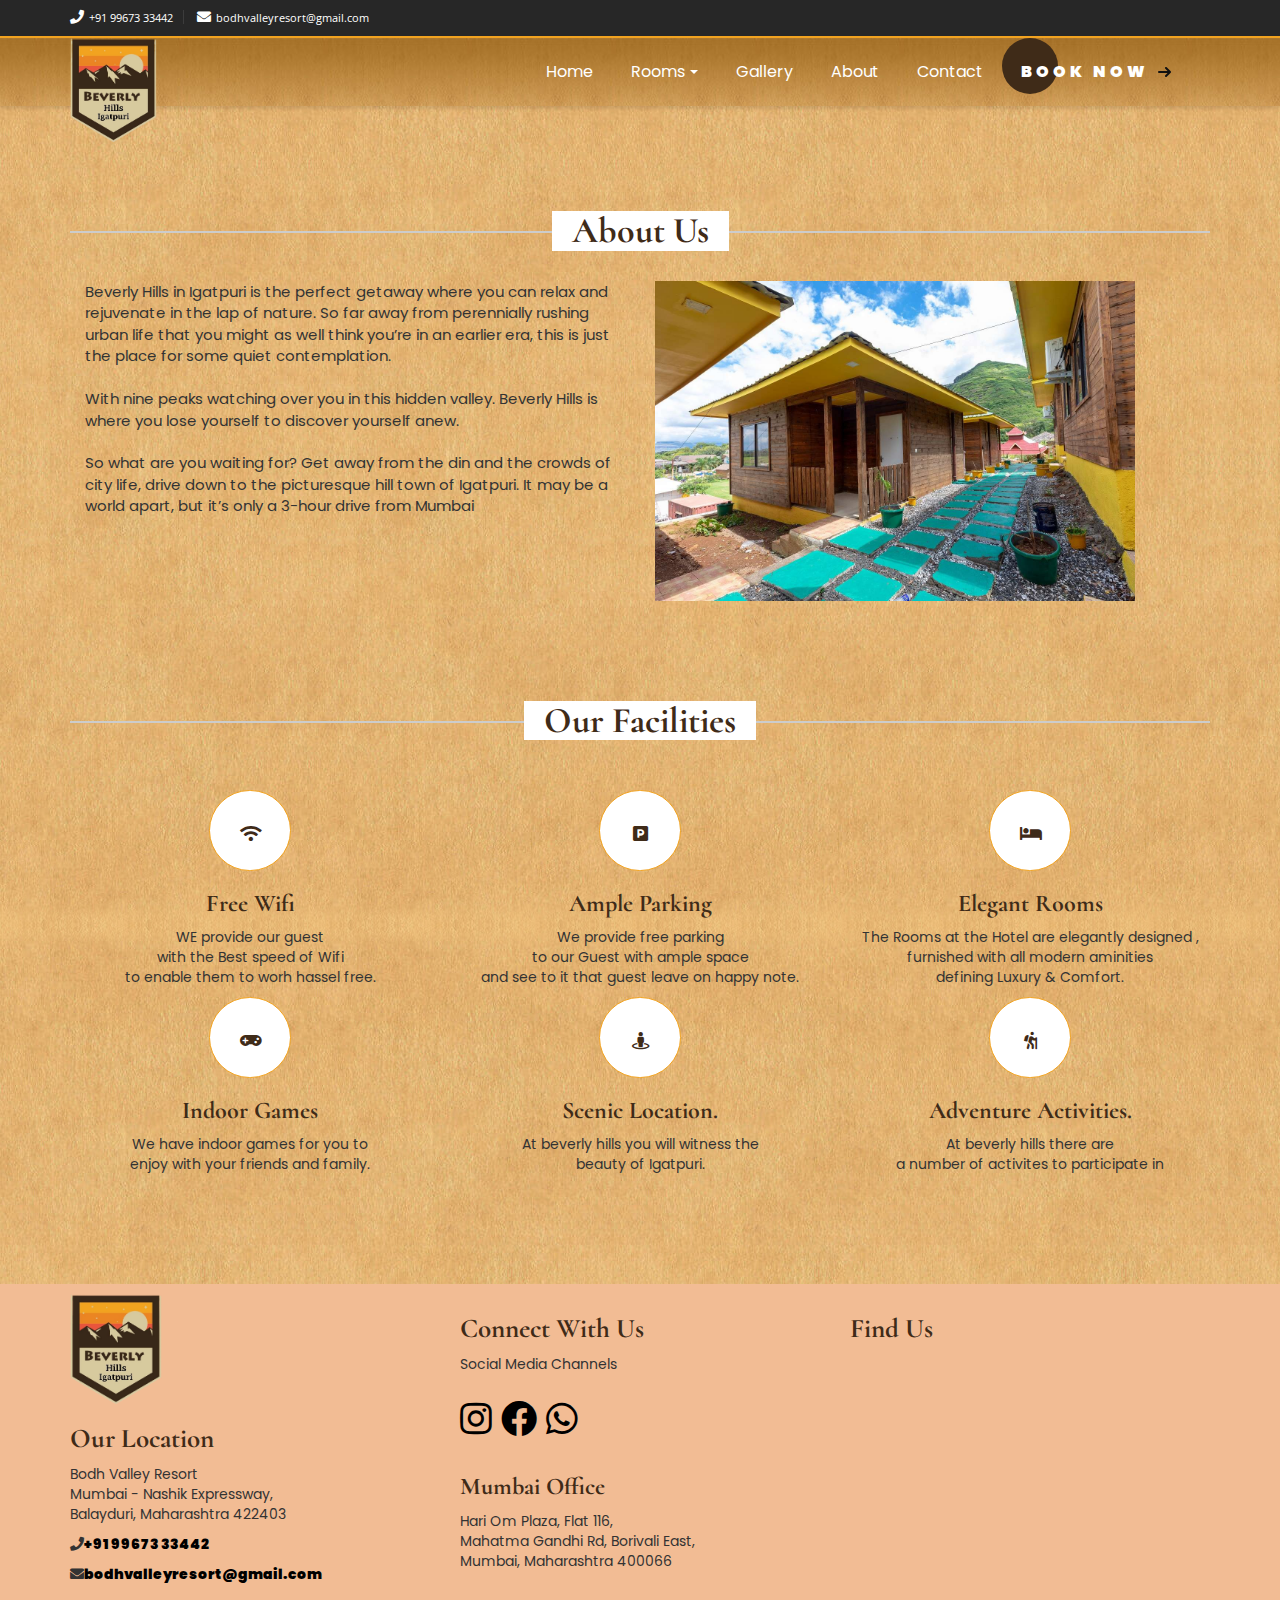
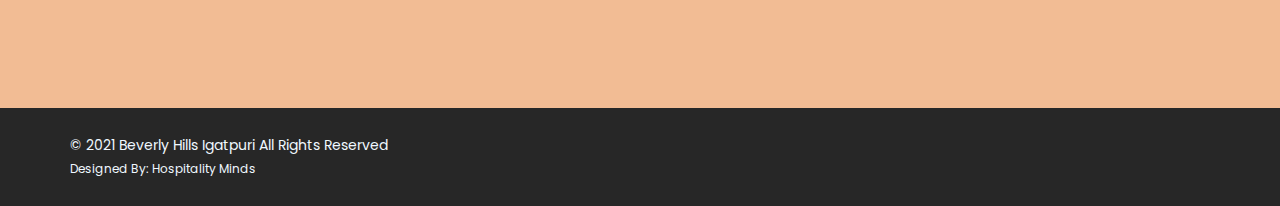
==== about.html @ a9611a29 "Add files via upload" ====
<!DOCTYPE html>

<html xmlns="http://www.w3.org/1999/xhtml">
<head>
    <title>Beverly Hills</title>

	<meta name="description" content="Finest budget hotel in Mumbai for business travellers and foreign tourists providing great comfort and hospitality at a reasonable price , Finest 3 star hotel near lokmanya tilak terminus Station, Free Wi-fi. Online Booking of Service Apartments, Guest Houses, Homestays in Mumbai."/>
<meta name="keywords" content="Online hotel booking, Hotel Terminus Square Bandra Kurla in Mumbai , Hotel Terminus Square Bandra Kurla hotels,Terminus Square hotel,terminus square hotel mumbai,budget hotel, business hotel, cheap hotel, budget hotels in Mumbai,budget hotel in kurla mumbai,budget hotels in kurla east, budget hotel in bandra kurla complex,budget hotels in andheri kurla road mumbai,budget hotels in mumbai near bandra kurla complex,hotels in kurla bombay,budget hotels in bandra kurla mumbai,hotels in lokmanya tilak terminus,budget hotels in mumbai near kurla,2 star hotels near bandra kurla complex,budget hotel near lokmanya tilak terminus mumbai,budget hotel in tilak nagar mumbai,hotels in lokmanya tilak terminus area mumbai,2 star hotels near lokmanya tilak terminus"/>
	
    <meta charset="utf-8">
    <meta name="viewport" content="width=device-width, initial-scale=1.0, maximum-scale=1.0, user-scalable=no">
    <link rel="shortcut icon" href="favicon.ico">

    <!-- Stylesheets -->

    <link rel="stylesheet" href="css/animate.css">
    <link rel="stylesheet" href="css/bootstrap.css">
    <link rel="stylesheet" href="https://cdnjs.cloudflare.com/ajax/libs/font-awesome/5.15.3/css/all.min.css">
    <link rel="stylesheet" href="css/owl.carousel.css">
    <link rel="stylesheet" href="css/owl.theme.css">
    <link rel="stylesheet" href="css/prettyPhoto.css">
    <link rel="stylesheet" href="css/smoothness/jquery-ui-1.10.4.custom.min.css">
    <link rel="stylesheet" href="rs-plugin/css/settings.css">
    <link rel="stylesheet" href="css/theme.css">
    <link rel="stylesheet" href="css/colors/turquoise.css" id="switch_style">
    <link rel="stylesheet" href="css/responsive.css">
    <link rel="stylesheet" href="http://fonts.googleapis.com/css?family=Open+Sans:400italic,600italic,400,600,700">
    <link href="https://fonts.googleapis.com/css2?family=Cormorant:wght@700&family=Poppins:wght@500&display=swap" rel="stylesheet">
    <!-- Javascripts -->
    <script type="text/javascript" src="js/jquery-1.11.0.min.js"></script>
    <script type="text/javascript" src="js/bootstrap.min.js"></script>
    <script type="text/javascript" src="js/bootstrap-hover-dropdown.min.js"></script>
    <script type="text/javascript" src="js/owl.carousel.min.js"></script>
    <script type="text/javascript" src="js/jquery.parallax-1.1.3.js"></script>
    <script type="text/javascript" src="js/jquery.nicescroll.js"></script>
    <script type="text/javascript" src="js/jquery.prettyPhoto.js"></script>
    <script type="text/javascript" src="js/jquery-ui-1.10.4.custom.min.js"></script>
    <script type="text/javascript" src="js/jquery.forms.js"></script>
    <script type="text/javascript" src="js/jquery.sticky.js"></script>
    <script type="text/javascript" src="js/waypoints.min.js"></script>
    <script type="text/javascript" src="js/jquery.isotope.min.js"></script>
    <script type="text/javascript" src="js/jquery.gmap.min.js"></script>
    <script type="text/javascript" src="http://maps.google.com/maps/api/js?sensor=false"></script>
    <script type="text/javascript" src="rs-plugin/js/jquery.themepunch.tools.min.js"></script>
    <script type="text/javascript" src="rs-plugin/js/jquery.themepunch.revolution.min.js"></script>
    <script type="text/javascript" src="js/switch.js"></script>
    <script type="text/javascript" src="js/custom.js"></script>
    <!-- HTML5 Shim and Respond.js IE8 support of HTML5 elements and media queries -->
    <!-- WARNING: Respond.js doesn't work if you view the page via file:// -->
    <!--[if lt IE 9]>
      <script src="https://oss.maxcdn.com/libs/html5shiv/3.7.0/html5shiv.js"></script>
      <script src="https://oss.maxcdn.com/libs/respond.js/1.3.0/respond.min.js"></script>
    <![endif]-->
  
    

</head>
<body>
    
      <!-- Top header -->
      <div id="top-header">
        <div class="container">
            <div class="row">
                <div class="col-xs-6">
                    <div class="th-text pull-left">
                        <div class="th-item" style="color:white;"><a href="#"><i class="fa fa-phone"></i>+91 99673 33442</a> </div>
                        <div class="th-item"><a href="mailto:bodhvalleyresort@gmail.com"><i class="fa fa-envelope"></i>bodhvalleyresort@gmail.com</a></div>
                    </div>
                </div>
                <div class="col-xs-6">
                    <div class="th-text pull-right">
                        <div class="th-item">
                            
                        </div>
                        <div class="th-item">
                             <div class="social-icons"><a href="#" target="_blank" ><i class="fa fa-facebook"></i></a>
                           <a href="#" target="_blank"><i class="fa fa-twitter"></i></a>
                        <a href="#" target="_blank"><i class="fa fa-instagram"></i></a></div>
                        </div>

                    </div>
                </div>
            </div>
        </div>
    </div>

    <!-- Header -->
    <header>
        <!-- Navigation -->
        <div class="navbar yamm navbar-default" id="sticky">
            <div class="container">
                <div class="navbar-header">
                    <button type="button" data-toggle="collapse" data-target="#navbar-collapse-grid" class="navbar-toggle"><span class="icon-bar"></span><span class="icon-bar"></span><span class="icon-bar"></span></button>
                    <a href="index.html" class="navbar-brand" >
                        <!-- Logo -->
                        <div id="logo">
                            <img id="default-logo" src="images/logo.jpeg" alt="Terminus Square" style="height: 104px;">
                            <img id="retina-logo" src="images/logo.jpeg" alt="Terminus Square" style="height: 44px;">
                        </div>
                    </a>
                </div>
                <div id="navbar-collapse-grid" class="navbar-collapse collapse" >
                    <ul class="nav navbar-nav" style="font-color:black;">
                      <li class="dropdown"><a href="index.html">Home</a></li>
                        </li>
                     
                            <li class="dropdown"><a href="#" data-toggle="dropdown" class="dropdown-toggle js-activated">Rooms<b class="caret"></b></a>
                                <ul class="dropdown-menu">
                                    <li><a href="chalet.html">Chalet Rooms</a></li>
                                  
                                </ul>
                            </li>
                            <li class="dropdown"><a href="gallery.html">Gallery</a></li>
                            <li class="dropdown"><a href="about.html">About</a></li>
                      
                        <li class="dropdown"><a href="contact.html">Contact</a></li>
                        </li>
                      
                        <li >

                           
<a href="#" class="cta">
<span>Book Now</span>
<svg width="13px" height="10px" viewBox="0 0 13 10">
<path d="M1,5 L11,5"></path>
<polyline points="8 1 12 5 8 9"></polyline>
</svg>
</a> 


                       
                             </li>
                       
                    </ul>
                   
                </div>
            </div>

        </div>
        
    </header>
   
    <br><br><br><div class="container">
        <div class="row">
            <!-- Slider -->
        
            <!-- Room Content -->
            <section>
                <div class="container">
                    <div class="row">
                        <div class="col-sm-12 mt50">
                            <h1 class="lined-heading" style="margin-bottom:30px;"><span>About Us</span></h1>
                           <div class="col-sm-6">
                            <p style="font-size:15px;">
                                Beverly Hills in Igatpuri is the perfect getaway where you can relax and rejuvenate in the lap of nature. So far away from perennially rushing urban life that you might as well think you’re in an earlier era, this is just the place for some quiet contemplation.
                            <br />  <br />
                            With nine peaks watching over you in this hidden valley.

                            Beverly Hills is where you lose yourself to discover yourself anew.
                            <br />  <br />
                             So what are you waiting for? Get away from the din and the crowds of city life, drive down to the picturesque hill town of Igatpuri. It may be a world apart, but it’s only a 3-hour drive from Mumbai
                                </p></div>
                          <div class="col-sm-6">
                              <img src="images/001.jpg" alt="" style="max-width:480px;">
                          </div>
                            
                            
                            
                        </div>
                        
                    </div>
                </div>
            </section>
        </div>
    </div>
    

        </div>

        <section class="usp mt100">
            <div class="container">
               <div class="row">
                 <div class="col-sm-12">
                   <h1 class="lined-heading"><span>Our Facilities</span></h1>
                 </div>
                 <div class="col-sm-4 bounceIn appear animated" data-start="400">
                 <div class="box-icon">
                   <div class="circle"><i class="fa fa-wifi fa-lg"></i></div>
                   <h3>Free Wifi</h3>
                   <p> WE provide our guest<br> with the Best speed of Wifi <br>to enable them to worh hassel free.</p>
                  
                   </div>
                     </div>
                 <div class="col-sm-4 bounceIn appear animated" data-start="800">
                 <div class="box-icon">      
                   <div class="circle"><i class="fa fa-parking fa-lg"></i></div>
                   <h3>Ample Parking</h3>
                   <p> We provide free parking<br> to our Guest with ample space <br>and see to it that guest leave on happy note.</p>
                   
                   </div>
                     </div>
                 <div class="col-sm-4 bounceIn appear animated" data-start="1200">
                 <div class="box-icon">
                   <div class="circle"><i class="fa fa-bed fa-lg"></i></div>
                   <h3>Elegant Rooms </h3>
                   <p> The Rooms at the Hotel are elegantly designed ,<br> furnished with all modern aminities<br> defining Luxury & Comfort.</p>
                   
               </div>
               </div>
               <div class="col-sm-4 bounceIn appear animated" data-start="1200">
                 <div class="box-icon">
                   <div class="circle"><i class="fa fas fa-gamepad fa-lg"></i></div>
                   <h3>Indoor Games</h3>
                   <p>  We have indoor games for you to <br>enjoy with your friends and family.</p>
                   
               </div>
               </div>
               <div class="col-sm-4 bounceIn appear animated" data-start="1200">
                 <div class="box-icon">
                   <div class="circle"><i class="fa fas fa-street-view fa-lg"></i></div>
                   <h3>Scenic Location. </h3>
                   <p>At beverly hills you will witness the<br> beauty of Igatpuri. </p>
                   
               </div>
               </div>
               <div class="col-sm-4 bounceIn appear animated" data-start="1200">
                 <div class="box-icon">
                   <div class="circle"><i class="fa fas fa-hiking fa-lg"></i></div>
                   <h3>Adventure Activities.</h3>
                   <p>At beverly hills there are<br> a number of activites to participate in</p>
                   
               </div>
               </div>
             </div>
           </section>


           <!-- Footer -->
           <footer>
            <div class="container">
                <div class="row">
                    <div class="col-md-4 col-sm-4">
                        <img src="images/logo.jpeg" style="max-height: 110px;">
                        <h2>Our Location</h2>
                        <p>
                          Bodh Valley Resort <br>
                          Mumbai - Nashik Expressway,<br>
                          Balayduri, Maharashtra 422403
                        </p>
                        <p><i class="fa fs fa-phone"><a href="tel:+91 99673 33442">+91 99673 33442</a></i></p>
                        <p><i class="fa fs fa-envelope"><a href="mailto:bodhvalleyresort@gmail.com">bodhvalleyresort@gmail.com</a></i></p>
                    </div>
                    <div class="col-md-4 col-sm-4">
                        <h2>Connect With Us</h2>
                        <p>Social Media Channels</p>
                       <br>
                        <a href="#"> <i class="fab fa-3x fa-instagram"></i></a>&nbsp;&nbsp;
                        <a href="#"><i class="fab fa-3x fa-facebook"></i></a>&nbsp;&nbsp;
                        <a href="#"><i class="fab fa-3x fa-whatsapp"></i></a>
<br><br>
                         <h3>Mumbai Office</h3>    
                         <p>Hari Om Plaza, Flat 116, <br>
                          Mahatma Gandhi Rd, Borivali East,<br>
                          Mumbai, Maharashtra 400066</p>       


                     

                        
                    </div>
                  
                    <div class="col-md-4 col-sm-4">
                      <h2>Find Us</h2>
                      <iframe src="https://www.google.com/maps/embed?pb=!1m23!1m12!1m3!1d4732.114478214171!2d73.5804931837171!3d19.71765905366344!2m3!1f0!2f0!3f0!3m2!1i1024!2i768!4f13.1!4m8!3e6!4m0!4m5!1s0x3bdd8543e7b9e939%3A0x51d35dd1a1d3e543!2sbeverly%20hills%20igatpuri!3m2!1d19.718348799999998!2d73.58157729999999!5e0!3m2!1sen!2sin!4v1616653385516!5m2!1sen!2sin" width="100%" height="300" style="border:0;" allowfullscreen="" loading="lazy"></iframe>
                    </div>
                </div>
            </div>
            <div class="footer-bottom">
                <div class="container">
                    <div class="row">
                        <div class="col-xs-6"><p style="color: aliceblue;"> &copy; 2021 Beverly Hills Igatpuri All Rights Reserved </p>
                           
                            <a style="color: aliceblue;" href="http://hospitalityminds.com/">Designed By: Hospitality Minds</a></div>

                        <div class="col-xs-6 text-right">
                        </div>
                    </div>
                </div>
            </div>
        </footer>

        <!-- Go-top Button -->
        <div id="go-top"><i class="fa fa-angle-up fa-2x"></i></div>



</body>
</html>
---- css/prettyPhoto.css ----
div.pp_default .pp_top,div.pp_default .pp_top .pp_middle,div.pp_default .pp_top .pp_left,div.pp_default .pp_top .pp_right,div.pp_default .pp_bottom,div.pp_default .pp_bottom .pp_left,div.pp_default .pp_bottom .pp_middle,div.pp_default .pp_bottom .pp_right{height:13px}
div.pp_default .pp_top .pp_left{background:url(../images/prettyPhoto/default/sprite.png) -78px -93px no-repeat}
div.pp_default .pp_top .pp_middle{background:url(../images/prettyPhoto/default/sprite_x.png) top left repeat-x}
div.pp_default .pp_top .pp_right{background:url(../images/prettyPhoto/default/sprite.png) -112px -93px no-repeat}
div.pp_default .pp_content .ppt{color:#f8f8f8}
div.pp_default .pp_content_container .pp_left{background:url(../images/prettyPhoto/default/sprite_y.png) -7px 0 repeat-y;padding-left:13px}
div.pp_default .pp_content_container .pp_right{background:url(../images/prettyPhoto/default/sprite_y.png) top right repeat-y;padding-right:13px}
div.pp_default .pp_next:hover{background:url(../images/prettyPhoto/default/sprite_next.png) center right no-repeat;cursor:pointer}
div.pp_default .pp_previous:hover{background:url(../images/prettyPhoto/default/sprite_prev.png) center left no-repeat;cursor:pointer}
div.pp_default .pp_expand{background:url(../images/prettyPhoto/default/sprite.png) 0 -29px no-repeat;cursor:pointer;width:28px;height:28px}
div.pp_default .pp_expand:hover{background:url(../images/prettyPhoto/default/sprite.png) 0 -56px no-repeat;cursor:pointer}
div.pp_default .pp_contract{background:url(../images/prettyPhoto/default/sprite.png) 0 -84px no-repeat;cursor:pointer;width:28px;height:28px}
div.pp_default .pp_contract:hover{background:url(../images/prettyPhoto/default/sprite.png) 0 -113px no-repeat;cursor:pointer}
div.pp_default .pp_close{width:30px;height:30px;background:url(../images/prettyPhoto/default/sprite.png) 2px 1px no-repeat;cursor:pointer}
div.pp_default .pp_gallery ul li a{background:url(../images/prettyPhoto/default/default_thumb.png) center center #f8f8f8;border:1px solid #aaa}
div.pp_default .pp_social{margin-top:7px}
div.pp_default .pp_gallery a.pp_arrow_previous,div.pp_default .pp_gallery a.pp_arrow_next{position:static;left:auto}
div.pp_default .pp_nav .pp_play,div.pp_default .pp_nav .pp_pause{background:url(../images/prettyPhoto/default/sprite.png) -51px 1px no-repeat;height:30px;width:30px}
div.pp_default .pp_nav .pp_pause{background-position:-51px -29px}
div.pp_default a.pp_arrow_previous,div.pp_default a.pp_arrow_next{background:url(../images/prettyPhoto/default/sprite.png) -31px -3px no-repeat;height:20px;width:20px;margin:4px 0 0}
div.pp_default a.pp_arrow_next{left:52px;background-position:-82px -3px}
div.pp_default .pp_content_container .pp_details{margin-top:5px}
div.pp_default .pp_nav{clear:none;height:30px;width:110px;position:relative}
div.pp_default .pp_nav .currentTextHolder{font-family:Georgia;font-style:italic;color:#999;font-size:11px;left:75px;line-height:25px;position:absolute;top:2px;margin:0;padding:0 0 0 10px}
div.pp_default .pp_close:hover,div.pp_default .pp_nav .pp_play:hover,div.pp_default .pp_nav .pp_pause:hover,div.pp_default .pp_arrow_next:hover,div.pp_default .pp_arrow_previous:hover{opacity:0.7}
div.pp_default .pp_description{font-size:11px;font-weight:700;line-height:14px;margin:5px 50px 5px 0}
div.pp_default .pp_bottom .pp_left{background:url(../images/prettyPhoto/default/sprite.png) -78px -127px no-repeat}
div.pp_default .pp_bottom .pp_middle{background:url(../images/prettyPhoto/default/sprite_x.png) bottom left repeat-x}
div.pp_default .pp_bottom .pp_right{background:url(../images/prettyPhoto/default/sprite.png) -112px -127px no-repeat}
div.pp_default .pp_loaderIcon{background:url(../images/prettyPhoto/default/loader.gif) center center no-repeat}
div.light_rounded .pp_top .pp_left{background:url(../images/prettyPhoto/light_rounded/sprite.png) -88px -53px no-repeat}
div.light_rounded .pp_top .pp_right{background:url(../images/prettyPhoto/light_rounded/sprite.png) -110px -53px no-repeat}
div.light_rounded .pp_next:hover{background:url(../images/prettyPhoto/light_rounded/btnNext.png) center right no-repeat;cursor:pointer}
div.light_rounded .pp_previous:hover{background:url(../images/prettyPhoto/light_rounded/btnPrevious.png) center left no-repeat;cursor:pointer}
div.light_rounded .pp_expand{background:url(../images/prettyPhoto/light_rounded/sprite.png) -31px -26px no-repeat;cursor:pointer}
div.light_rounded .pp_expand:hover{background:url(../images/prettyPhoto/light_rounded/sprite.png) -31px -47px no-repeat;cursor:pointer}
div.light_rounded .pp_contract{background:url(../images/prettyPhoto/light_rounded/sprite.png) 0 -26px no-repeat;cursor:pointer}
div.light_rounded .pp_contract:hover{background:url(../images/prettyPhoto/light_rounded/sprite.png) 0 -47px no-repeat;cursor:pointer}
div.light_rounded .pp_close{width:75px;height:22px;background:url(../images/prettyPhoto/light_rounded/sprite.png) -1px -1px no-repeat;cursor:pointer}
div.light_rounded .pp_nav .pp_play{background:url(../images/prettyPhoto/light_rounded/sprite.png) -1px -100px no-repeat;height:15px;width:14px}
div.light_rounded .pp_nav .pp_pause{background:url(../images/prettyPhoto/light_rounded/sprite.png) -24px -100px no-repeat;height:15px;width:14px}
div.light_rounded .pp_arrow_previous{background:url(../images/prettyPhoto/light_rounded/sprite.png) 0 -71px no-repeat}
div.light_rounded .pp_arrow_next{background:url(../images/prettyPhoto/light_rounded/sprite.png) -22px -71px no-repeat}
div.light_rounded .pp_bottom .pp_left{background:url(../images/prettyPhoto/light_rounded/sprite.png) -88px -80px no-repeat}
div.light_rounded .pp_bottom .pp_right{background:url(../images/prettyPhoto/light_rounded/sprite.png) -110px -80px no-repeat}
div.dark_rounded .pp_top .pp_left{background:url(../images/prettyPhoto/dark_rounded/sprite.png) -88px -53px no-repeat}
div.dark_rounded .pp_top .pp_right{background:url(../images/prettyPhoto/dark_rounded/sprite.png) -110px -53px no-repeat}
div.dark_rounded .pp_content_container .pp_left{background:url(../images/prettyPhoto/dark_rounded/contentPattern.png) top left repeat-y}
div.dark_rounded .pp_content_container .pp_right{background:url(../images/prettyPhoto/dark_rounded/contentPattern.png) top right repeat-y}
div.dark_rounded .pp_next:hover{background:url(../images/prettyPhoto/dark_rounded/btnNext.png) center right no-repeat;cursor:pointer}
div.dark_rounded .pp_previous:hover{background:url(../images/prettyPhoto/dark_rounded/btnPrevious.png) center left no-repeat;cursor:pointer}
div.dark_rounded .pp_expand{background:url(../images/prettyPhoto/dark_rounded/sprite.png) -31px -26px no-repeat;cursor:pointer}
div.dark_rounded .pp_expand:hover{background:url(../images/prettyPhoto/dark_rounded/sprite.png) -31px -47px no-repeat;cursor:pointer}
div.dark_rounded .pp_contract{background:url(../images/prettyPhoto/dark_rounded/sprite.png) 0 -26px no-repeat;cursor:pointer}
div.dark_rounded .pp_contract:hover{background:url(../images/prettyPhoto/dark_rounded/sprite.png) 0 -47px no-repeat;cursor:pointer}
div.dark_rounded .pp_close{width:75px;height:22px;background:url(../images/prettyPhoto/dark_rounded/sprite.png) -1px -1px no-repeat;cursor:pointer}
div.dark_rounded .pp_description{margin-right:85px;color:#fff}
div.dark_rounded .pp_nav .pp_play{background:url(../images/prettyPhoto/dark_rounded/sprite.png) -1px -100px no-repeat;height:15px;width:14px}
div.dark_rounded .pp_nav .pp_pause{background:url(../images/prettyPhoto/dark_rounded/sprite.png) -24px -100px no-repeat;height:15px;width:14px}
div.dark_rounded .pp_arrow_previous{background:url(../images/prettyPhoto/dark_rounded/sprite.png) 0 -71px no-repeat}
div.dark_rounded .pp_arrow_next{background:url(../images/prettyPhoto/dark_rounded/sprite.png) -22px -71px no-repeat}
div.dark_rounded .pp_bottom .pp_left{background:url(../images/prettyPhoto/dark_rounded/sprite.png) -88px -80px no-repeat}
div.dark_rounded .pp_bottom .pp_right{background:url(../images/prettyPhoto/dark_rounded/sprite.png) -110px -80px no-repeat}
div.dark_rounded .pp_loaderIcon{background:url(../images/prettyPhoto/dark_rounded/loader.gif) center center no-repeat}
div.dark_square .pp_left,div.dark_square .pp_middle,div.dark_square .pp_right,div.dark_square .pp_content{background:#000}
div.dark_square .pp_description{color:#fff;margin:0 85px 0 0}
div.dark_square .pp_loaderIcon{background:url(../images/prettyPhoto/dark_square/loader.gif) center center no-repeat}
div.dark_square .pp_expand{background:url(../images/prettyPhoto/dark_square/sprite.png) -31px -26px no-repeat;cursor:pointer}
div.dark_square .pp_expand:hover{background:url(../images/prettyPhoto/dark_square/sprite.png) -31px -47px no-repeat;cursor:pointer}
div.dark_square .pp_contract{background:url(../images/prettyPhoto/dark_square/sprite.png) 0 -26px no-repeat;cursor:pointer}
div.dark_square .pp_contract:hover{background:url(../images/prettyPhoto/dark_square/sprite.png) 0 -47px no-repeat;cursor:pointer}
div.dark_square .pp_close{width:75px;height:22px;background:url(../images/prettyPhoto/dark_square/sprite.png) -1px -1px no-repeat;cursor:pointer}
div.dark_square .pp_nav{clear:none}
div.dark_square .pp_nav .pp_play{background:url(../images/prettyPhoto/dark_square/sprite.png) -1px -100px no-repeat;height:15px;width:14px}
div.dark_square .pp_nav .pp_pause{background:url(../images/prettyPhoto/dark_square/sprite.png) -24px -100px no-repeat;height:15px;width:14px}
div.dark_square .pp_arrow_previous{background:url(../images/prettyPhoto/dark_square/sprite.png) 0 -71px no-repeat}
div.dark_square .pp_arrow_next{background:url(../images/prettyPhoto/dark_square/sprite.png) -22px -71px no-repeat}
div.dark_square .pp_next:hover{background:url(../images/prettyPhoto/dark_square/btnNext.png) center right no-repeat;cursor:pointer}
div.dark_square .pp_previous:hover{background:url(../images/prettyPhoto/dark_square/btnPrevious.png) center left no-repeat;cursor:pointer}
div.light_square .pp_expand{background:url(../images/prettyPhoto/light_square/sprite.png) -31px -26px no-repeat;cursor:pointer}
div.light_square .pp_expand:hover{background:url(../images/prettyPhoto/light_square/sprite.png) -31px -47px no-repeat;cursor:pointer}
div.light_square .pp_contract{background:url(../images/prettyPhoto/light_square/sprite.png) 0 -26px no-repeat;cursor:pointer}
div.light_square .pp_contract:hover{background:url(../images/prettyPhoto/light_square/sprite.png) 0 -47px no-repeat;cursor:pointer}
div.light_square .pp_close{width:75px;height:22px;background:url(../images/prettyPhoto/light_square/sprite.png) -1px -1px no-repeat;cursor:pointer}
div.light_square .pp_nav .pp_play{background:url(../images/prettyPhoto/light_square/sprite.png) -1px -100px no-repeat;height:15px;width:14px}
div.light_square .pp_nav .pp_pause{background:url(../images/prettyPhoto/light_square/sprite.png) -24px -100px no-repeat;height:15px;width:14px}
div.light_square .pp_arrow_previous{background:url(../images/prettyPhoto/light_square/sprite.png) 0 -71px no-repeat}
div.light_square .pp_arrow_next{background:url(../images/prettyPhoto/light_square/sprite.png) -22px -71px no-repeat}
div.light_square .pp_next:hover{background:url(../images/prettyPhoto/light_square/btnNext.png) center right no-repeat;cursor:pointer}
div.light_square .pp_previous:hover{background:url(../images/prettyPhoto/light_square/btnPrevious.png) center left no-repeat;cursor:pointer}
div.facebook .pp_top .pp_left{background:url(../images/prettyPhoto/facebook/sprite.png) -88px -53px no-repeat}
div.facebook .pp_top .pp_middle{background:url(../images/prettyPhoto/facebook/contentPatternTop.png) top left repeat-x}
div.facebook .pp_top .pp_right{background:url(../images/prettyPhoto/facebook/sprite.png) -110px -53px no-repeat}
div.facebook .pp_content_container .pp_left{background:url(../images/prettyPhoto/facebook/contentPatternLeft.png) top left repeat-y}
div.facebook .pp_content_container .pp_right{background:url(../images/prettyPhoto/facebook/contentPatternRight.png) top right repeat-y}
div.facebook .pp_expand{background:url(../images/prettyPhoto/facebook/sprite.png) -31px -26px no-repeat;cursor:pointer}
div.facebook .pp_expand:hover{background:url(../images/prettyPhoto/facebook/sprite.png) -31px -47px no-repeat;cursor:pointer}
div.facebook .pp_contract{background:url(../images/prettyPhoto/facebook/sprite.png) 0 -26px no-repeat;cursor:pointer}
div.facebook .pp_contract:hover{background:url(../images/prettyPhoto/facebook/sprite.png) 0 -47px no-repeat;cursor:pointer}
div.facebook .pp_close{width:22px;height:22px;background:url(../images/prettyPhoto/facebook/sprite.png) -1px -1px no-repeat;cursor:pointer}
div.facebook .pp_description{margin:0 37px 0 0}
div.facebook .pp_loaderIcon{background:url(../images/prettyPhoto/facebook/loader.gif) center center no-repeat}
div.facebook .pp_arrow_previous{background:url(../images/prettyPhoto/facebook/sprite.png) 0 -71px no-repeat;height:22px;margin-top:0;width:22px}
div.facebook .pp_arrow_previous.disabled{background-position:0 -96px;cursor:default}
div.facebook .pp_arrow_next{background:url(../images/prettyPhoto/facebook/sprite.png) -32px -71px no-repeat;height:22px;margin-top:0;width:22px}
div.facebook .pp_arrow_next.disabled{background-position:-32px -96px;cursor:default}
div.facebook .pp_nav{margin-top:0}
div.facebook .pp_nav p{font-size:15px;padding:0 3px 0 4px}
div.facebook .pp_nav .pp_play{background:url(../images/prettyPhoto/facebook/sprite.png) -1px -123px no-repeat;height:22px;width:22px}
div.facebook .pp_nav .pp_pause{background:url(../images/prettyPhoto/facebook/sprite.png) -32px -123px no-repeat;height:22px;width:22px}
div.facebook .pp_next:hover{background:url(../images/prettyPhoto/facebook/btnNext.png) center right no-repeat;cursor:pointer}
div.facebook .pp_previous:hover{background:url(../images/prettyPhoto/facebook/btnPrevious.png) center left no-repeat;cursor:pointer}
div.facebook .pp_bottom .pp_left{background:url(../images/prettyPhoto/facebook/sprite.png) -88px -80px no-repeat}
div.facebook .pp_bottom .pp_middle{background:url(../images/prettyPhoto/facebook/contentPatternBottom.png) top left repeat-x}
div.facebook .pp_bottom .pp_right{background:url(../images/prettyPhoto/facebook/sprite.png) -110px -80px no-repeat}
div.pp_pic_holder a:focus{outline:none}
div.pp_overlay{background:#000;display:none;left:0;position:absolute;top:0;width:100%;z-index:9998}
div.pp_pic_holder{display:none;position:absolute;width:100px;z-index:9999}
.pp_content{height:40px;min-width:40px}
* html .pp_content{width:40px}
.pp_content_container{position:relative;text-align:left;width:100%}
.pp_content_container .pp_left{padding-left:20px}
.pp_content_container .pp_right{padding-right:20px}
.pp_content_container .pp_details{float:left;margin:10px 0 2px}
.pp_description{display:none;margin:0}
.pp_social{float:left;margin:0}
.pp_social .facebook{float:left;margin-left:5px;width:55px;overflow:hidden}
.pp_social .twitter{float:left}
.pp_nav{clear:right;float:left;margin:3px 10px 0 0}
.pp_nav p{float:left;white-space:nowrap;margin:2px 4px}
.pp_nav .pp_play,.pp_nav .pp_pause{float:left;margin-right:4px;text-indent:-10000px}
a.pp_arrow_previous,a.pp_arrow_next{display:block;float:left;height:15px;margin-top:3px;overflow:hidden;text-indent:-10000px;width:14px}
.pp_hoverContainer{position:absolute;top:0;width:100%;z-index:2000}
.pp_gallery{display:none;left:50%;margin-top:-50px;position:absolute;z-index:10000}
.pp_gallery div{float:left;overflow:hidden;position:relative}
.pp_gallery ul{float:left;height:35px;position:relative;white-space:nowrap;margin:0 0 0 5px;padding:0}
.pp_gallery ul a{border:1px rgba(0,0,0,0.5) solid;display:block;float:left;height:33px;overflow:hidden}
.pp_gallery ul a img{border:0}
.pp_gallery li{display:block;float:left;margin:0 5px 0 0;padding:0}
.pp_gallery li.default a{background:url(../images/prettyPhoto/facebook/default_thumbnail.gif) 0 0 no-repeat;display:block;height:33px;width:50px}
.pp_gallery .pp_arrow_previous,.pp_gallery .pp_arrow_next{margin-top:7px!important}
a.pp_next{background:url(../images/prettyPhoto/light_rounded/btnNext.png) 10000px 10000px no-repeat;display:block;float:right;height:100%;text-indent:-10000px;width:49%}
a.pp_previous{background:url(../images/prettyPhoto/light_rounded/btnNext.png) 10000px 10000px no-repeat;display:block;float:left;height:100%;text-indent:-10000px;width:49%}
a.pp_expand,a.pp_contract{cursor:pointer;display:none;height:20px;position:absolute;right:30px;text-indent:-10000px;top:10px;width:20px;z-index:20000}
a.pp_close{position:absolute;right:0;top:0;display:block;line-height:22px;text-indent:-10000px}
.pp_loaderIcon{display:block;height:24px;left:50%;position:absolute;top:50%;width:24px;margin:-12px 0 0 -12px}
#pp_full_res{line-height:1!important}
#pp_full_res .pp_inline{text-align:left}
#pp_full_res .pp_inline p{margin:0 0 15px}
div.ppt{color:#fff;display:none;font-size:17px;z-index:9999;margin:0 0 5px 15px}
div.pp_default .pp_content,div.light_rounded .pp_content{background-color:#fff}
div.pp_default #pp_full_res .pp_inline,div.light_rounded .pp_content .ppt,div.light_rounded #pp_full_res .pp_inline,div.light_square .pp_content .ppt,div.light_square #pp_full_res .pp_inline,div.facebook .pp_content .ppt,div.facebook #pp_full_res .pp_inline{color:#000}
div.pp_default .pp_gallery ul li a:hover,div.pp_default .pp_gallery ul li.selected a,.pp_gallery ul a:hover,.pp_gallery li.selected a{border-color:#fff}
div.pp_default .pp_details,div.light_rounded .pp_details,div.dark_rounded .pp_details,div.dark_square .pp_details,div.light_square .pp_details,div.facebook .pp_details{position:relative}
div.light_rounded .pp_top .pp_middle,div.light_rounded .pp_content_container .pp_left,div.light_rounded .pp_content_container .pp_right,div.light_rounded .pp_bottom .pp_middle,div.light_square .pp_left,div.light_square .pp_middle,div.light_square .pp_right,div.light_square .pp_content,div.facebook .pp_content{background:#fff}
div.light_rounded .pp_description,div.light_square .pp_description{margin-right:85px}
div.light_rounded .pp_gallery a.pp_arrow_previous,div.light_rounded .pp_gallery a.pp_arrow_next,div.dark_rounded .pp_gallery a.pp_arrow_previous,div.dark_rounded .pp_gallery a.pp_arrow_next,div.dark_square .pp_gallery a.pp_arrow_previous,div.dark_square .pp_gallery a.pp_arrow_next,div.light_square .pp_gallery a.pp_arrow_previous,div.light_square .pp_gallery a.pp_arrow_next{margin-top:12px!important}
div.light_rounded .pp_arrow_previous.disabled,div.dark_rounded .pp_arrow_previous.disabled,div.dark_square .pp_arrow_previous.disabled,div.light_square .pp_arrow_previous.disabled{background-position:0 -87px;cursor:default}
div.light_rounded .pp_arrow_next.disabled,div.dark_rounded .pp_arrow_next.disabled,div.dark_square .pp_arrow_next.disabled,div.light_square .pp_arrow_next.disabled{background-position:-22px -87px;cursor:default}
div.light_rounded .pp_loaderIcon,div.light_square .pp_loaderIcon{background:url(../images/prettyPhoto/light_rounded/loader.gif) center center no-repeat}
div.dark_rounded .pp_top .pp_middle,div.dark_rounded .pp_content,div.dark_rounded .pp_bottom .pp_middle{background:url(../images/prettyPhoto/dark_rounded/contentPattern.png) top left repeat}
div.dark_rounded .currentTextHolder,div.dark_square .currentTextHolder{color:#c4c4c4}
div.dark_rounded #pp_full_res .pp_inline,div.dark_square #pp_full_res .pp_inline{color:#fff}
.pp_top,.pp_bottom{height:20px;position:relative}
* html .pp_top,* html .pp_bottom{padding:0 20px}
.pp_top .pp_left,.pp_bottom .pp_left{height:20px;left:0;position:absolute;width:20px}
.pp_top .pp_middle,.pp_bottom .pp_middle{height:20px;left:20px;position:absolute;right:20px}
* html .pp_top .pp_middle,* html .pp_bottom .pp_middle{left:0;position:static}
.pp_top .pp_right,.pp_bottom .pp_right{height:20px;left:auto;position:absolute;right:0;top:0;width:20px}
.pp_fade,.pp_gallery li.default a img{display:none}
---- rs-plugin/css/settings.css ----
/*-----------------------------------------------------------------------------

	-	Revolution Slider 4.1 Captions -

		Screen Stylesheet

version:   	1.4.5
date:      	27/11/13
author:		themepunch
email:     	info@themepunch.com
website:   	http://www.themepunch.com
-----------------------------------------------------------------------------*/



/*************************
	-	CAPTIONS	-
**************************/

.tp-static-layers	{	position:absolute; z-index:505; top:0px;left:0px}

.tp-hide-revslider,.tp-caption.tp-hidden-caption	{	visibility:hidden !important; display:none !important}


.tp-caption { z-index:1; white-space:nowrap}

.tp-caption-demo .tp-caption	{	position:relative !important; display:inline-block; margin-bottom:10px; margin-right:20px !important}


.tp-caption.whitedivider3px {

	color: #000000;
	text-shadow: none;
	background-color: rgb(255, 255, 255);
	background-color: rgba(255, 255, 255, 1);
	text-decoration: none;
	min-width: 408px;
	min-height: 3px;
	background-position: initial initial;
	background-repeat: initial initial;
	border-width: 0px;
	border-color: #000000;
	border-style: none;
}


.tp-caption.finewide_large_white {
color:#ffffff;
text-shadow:none;
font-size:60px;
line-height:60px;
font-weight:300;
font-family:"Open Sans", sans-serif;
background-color:transparent;
text-decoration:none;
text-transform:uppercase;
letter-spacing:8px;
border-width:0px;
border-color:rgb(0, 0, 0);
border-style:none;
}

.tp-caption.whitedivider3px {
color:#000000;
text-shadow:none;
background-color:rgb(255, 255, 255);
background-color:rgba(255, 255, 255, 1);
text-decoration:none;
font-size:0px;
line-height:0;
min-width:468px;
min-height:3px;
border-width:0px;
border-color:rgb(0, 0, 0);
border-style:none;
}

.tp-caption.finewide_medium_white {
color:#ffffff;
text-shadow:none;
font-size:37px;
line-height:37px;
font-weight:300;
font-family:"Open Sans", sans-serif;
background-color:transparent;
text-decoration:none;
text-transform:uppercase;
letter-spacing:5px;
border-width:0px;
border-color:rgb(0, 0, 0);
border-style:none;
}

.tp-caption.boldwide_small_white {
font-size:25px;
line-height:25px;
font-weight:800;
font-family:"Open Sans", sans-serif;
color:rgb(255, 255, 255);
text-decoration:none;
background-color:transparent;
text-shadow:none;
text-transform:uppercase;
letter-spacing:5px;
border-width:0px;
border-color:rgb(0, 0, 0);
border-style:none;
}

.tp-caption.whitedivider3px_vertical {
color:#000000;
text-shadow:none;
background-color:rgb(255, 255, 255);
background-color:rgba(255, 255, 255, 1);
text-decoration:none;
font-size:0px;
line-height:0;
min-width:3px;
min-height:130px;
border-width:0px;
border-color:rgb(0, 0, 0);
border-style:none;
}

.tp-caption.finewide_small_white {
color:#ffffff;
text-shadow:none;
font-size:25px;
line-height:25px;
font-weight:300;
font-family:"Open Sans", sans-serif;
background-color:transparent;
text-decoration:none;
text-transform:uppercase;
letter-spacing:5px;
border-width:0px;
border-color:rgb(0, 0, 0);
border-style:none;
}

.tp-caption.finewide_verysmall_white_mw {
font-size:13px;
line-height:25px;
font-weight:400;
font-family:"Open Sans", sans-serif;
color:#ffffff;
text-decoration:none;
background-color:transparent;
text-shadow:none;
text-transform:uppercase;
letter-spacing:5px;
max-width:470px;
white-space:normal !important;
border-width:0px;
border-color:rgb(0, 0, 0);
border-style:none;
}

.tp-caption.lightgrey_divider {
text-decoration:none;
background-color:rgb(235, 235, 235);
background-color:rgba(235, 235, 235, 1);
width:370px;
height:3px;
background-position:initial initial;
background-repeat:initial initial;
border-width:0px;
border-color:rgb(34, 34, 34);
border-style:none;
}

.tp-caption.finewide_large_white {
color: #FFF;
text-shadow: none;
font-size: 60px;
line-height: 60px;
font-weight: 300;
font-family: "Open Sans", sans-serif;
background-color: rgba(0, 0, 0, 0);
text-decoration: none;
text-transform: uppercase;
letter-spacing: 8px;
border-width: 0px;
border-color: #000;
border-style: none;
}

.tp-caption.finewide_medium_white {
color: #FFF;
text-shadow: none;
font-size: 34px;
line-height: 34px;
font-weight: 300;
font-family: "Open Sans", sans-serif;
background-color: rgba(0, 0, 0, 0);
text-decoration: none;
text-transform: uppercase;
letter-spacing: 5px;
border-width: 0px;
border-color: #000;
border-style: none;
}

.tp-caption.huge_red {
position:absolute;
color:rgb(223,75,107);
font-weight:400;
font-size:150px;
line-height:130px;
font-family: 'Oswald', sans-serif;
margin:0px;
border-width:0px;
border-style:none;
white-space:nowrap;
background-color:rgb(45,49,54);
padding:0px;
}

.tp-caption.middle_yellow {
position:absolute;
color:rgb(251,213,114);
font-weight:600;
font-size:50px;
line-height:50px;
font-family: 'Open Sans', sans-serif;
margin:0px;
border-width:0px;
border-style:none;
white-space:nowrap;
}

.tp-caption.huge_thin_yellow {
	position:absolute;
color:rgb(251,213,114);
font-weight:300;
font-size:90px;
line-height:90px;
font-family: 'Open Sans', sans-serif;
margin:0px;
letter-spacing: 20px;
border-width:0px;
border-style:none;
white-space:nowrap;
}

.tp-caption.big_dark {
position:absolute;
color:#333;
font-weight:700;
font-size:70px;
line-height:70px;
font-family:"Open Sans";
margin:0px;
border-width:0px;
border-style:none;
white-space:nowrap;
}

.tp-caption.medium_dark {
position:absolute;
color:#333;
font-weight:300;
font-size:40px;
line-height:40px;
font-family:"Open Sans";
margin:0px;
letter-spacing: 5px;
border-width:0px;
border-style:none;
white-space:nowrap;
}


.tp-caption.medium_grey {
position:absolute;
color:#fff;
text-shadow:0px 2px 5px rgba(0, 0, 0, 0.5);
font-weight:700;
font-size:20px;
line-height:20px;
font-family:Arial;
padding:2px 4px;
margin:0px;
border-width:0px;
border-style:none;
background-color:#888;
white-space:nowrap;
}

.tp-caption.small_text {
position:absolute;
color:#fff;
text-shadow:0px 2px 5px rgba(0, 0, 0, 0.5);
font-weight:700;
font-size:14px;
line-height:20px;
font-family:Arial;
margin:0px;
border-width:0px;
border-style:none;
white-space:nowrap;
}

.tp-caption.medium_text {
position:absolute;
color:#fff;
text-shadow:0px 2px 5px rgba(0, 0, 0, 0.5);
font-weight:700;
font-size:20px;
line-height:20px;
font-family:Arial;
margin:0px;
border-width:0px;
border-style:none;
white-space:nowrap;
}


.tp-caption.large_bold_white_25 {
font-size:55px;
line-height:65px;
font-weight:700;
font-family:"Open Sans";
color:#fff;
text-decoration:none;
background-color:transparent;
text-align:center;
text-shadow:#000 0px 5px 10px;
border-width:0px;
border-color:rgb(255, 255, 255);
border-style:none;
}

.tp-caption.medium_text_shadow {
font-size:25px;
line-height:25px;
font-weight:600;
font-family:"Open Sans";
color:#fff;
text-decoration:none;
background-color:transparent;
text-align:center;
text-shadow:#000 0px 5px 10px;
border-width:0px;
border-color:rgb(255, 255, 255);
border-style:none;
}

.tp-caption.large_text {
position:absolute;
color:#fff;
text-shadow:0px 2px 5px rgba(0, 0, 0, 0.5);
font-weight:700;
font-size:40px;
line-height:40px;
font-family:Arial;
margin:0px;
border-width:0px;
border-style:none;
white-space:nowrap;
}

.tp-caption.medium_bold_grey {
font-size:30px;
line-height:30px;
font-weight:800;
font-family:"Open Sans";
color:rgb(102, 102, 102);
text-decoration:none;
background-color:transparent;
text-shadow:none;
margin:0px;
padding:1px 4px 0px;
border-width:0px;
border-color:rgb(255, 214, 88);
border-style:none;
}

.tp-caption.very_large_text {
position:absolute;
color:#fff;
text-shadow:0px 2px 5px rgba(0, 0, 0, 0.5);
font-weight:700;
font-size:60px;
line-height:60px;
font-family:Arial;
margin:0px;
border-width:0px;
border-style:none;
white-space:nowrap;
letter-spacing:-2px;
}

.tp-caption.very_big_white {
position:absolute;
color:#fff;
text-shadow:none;
font-weight:800;
font-size:60px;
line-height:60px;
font-family:Arial;
margin:0px;
border-width:0px;
border-style:none;
white-space:nowrap;
padding:0px 4px;
padding-top:1px;
background-color:#000;
}

.tp-caption.very_big_black {
position:absolute;
color:#000;
text-shadow:none;
font-weight:700;
font-size:60px;
line-height:60px;
font-family:Arial;
margin:0px;
border-width:0px;
border-style:none;
white-space:nowrap;
padding:0px 4px;
padding-top:1px;
background-color:#fff;
}

.tp-caption.modern_medium_fat {
position:absolute;
color:#000;
text-shadow:none;
font-weight:800;
font-size:24px;
line-height:20px;
font-family:"Open Sans", sans-serif;
margin:0px;
border-width:0px;
border-style:none;
white-space:nowrap;
}

.tp-caption.modern_medium_fat_white {
position:absolute;
color:#fff;
text-shadow:none;
font-weight:800;
font-size:24px;
line-height:20px;
font-family:"Open Sans", sans-serif;
margin:0px;
border-width:0px;
border-style:none;
white-space:nowrap;
}

.tp-caption.modern_medium_light {
position:absolute;
color:#000;
text-shadow:none;
font-weight:300;
font-size:24px;
line-height:20px;
font-family:"Open Sans", sans-serif;
margin:0px;
border-width:0px;
border-style:none;
white-space:nowrap;
}

.tp-caption.modern_big_bluebg {
position:absolute;
color:#fff;
text-shadow:none;
font-weight:800;
font-size:30px;
line-height:36px;
font-family:"Open Sans", sans-serif;
padding:3px 10px;
margin:0px;
border-width:0px;
border-style:none;
background-color:#4e5b6c;
letter-spacing:0;
}

.tp-caption.modern_big_redbg {
position:absolute;
color:#fff;
text-shadow:none;
font-weight:300;
font-size:30px;
line-height:36px;
font-family:"Open Sans", sans-serif;
padding:3px 10px;
padding-top:1px;
margin:0px;
border-width:0px;
border-style:none;
background-color:#de543e;
letter-spacing:0;
}

.tp-caption.modern_small_text_dark {
position:absolute;
color:#555;
text-shadow:none;
font-size:14px;
line-height:22px;
font-family:Arial;
margin:0px;
border-width:0px;
border-style:none;
white-space:nowrap;
}

.tp-caption.boxshadow {
-moz-box-shadow:0px 0px 20px rgba(0, 0, 0, 0.5);
-webkit-box-shadow:0px 0px 20px rgba(0, 0, 0, 0.5);
box-shadow:0px 0px 20px rgba(0, 0, 0, 0.5);
}

.tp-caption.black {
color:#000;
text-shadow:none;
}

.tp-caption.noshadow {
text-shadow:none;
}

.tp-caption a {
/*color:#ff7302;
text-shadow:none;*/
-webkit-transition:all 0.2s ease-out;
-moz-transition:all 0.2s ease-out;
-o-transition:all 0.2s ease-out;
-ms-transition:all 0.2s ease-out;
}

.tp-caption a:hover {
/*color:#ffa902;*/
}

.tp-caption.thinheadline_dark {
position:absolute;
color:rgba(0,0,0,0.85);
text-shadow:none;
font-weight:300;
font-size:30px;
line-height:30px;
font-family:"Open Sans";
background-color:transparent;
}

.tp-caption.thintext_dark {
position:absolute;
color:rgba(0,0,0,0.85);
text-shadow:none;
font-weight:300;
font-size:16px;
line-height:26px;
font-family:"Open Sans";
background-color:transparent;
}

.tp-caption.medium_bg_red a {
	color: #fff;
    text-decoration: none;
}

.tp-caption.medium_bg_red a:hover {
	color: #fff;
    text-decoration: underline;
}

.tp-caption.smoothcircle {
font-size:30px;
line-height:75px;
font-weight:800;
font-family:"Open Sans";
color:rgb(255, 255, 255);
text-decoration:none;
background-color:rgb(0, 0, 0);
background-color:rgba(0, 0, 0, 0.498039);
padding:50px 25px;
text-align:center;
border-radius:500px 500px 500px 500px;
border-width:0px;
border-color:rgb(0, 0, 0);
border-style:none;
}

.tp-caption.largeblackbg {
font-size:50px;
line-height:70px;
font-weight:300;
font-family:"Open Sans";
color:rgb(255, 255, 255);
text-decoration:none;
background-color:rgb(0, 0, 0);
padding:0px 20px 5px;
text-shadow:none;
border-width:0px;
border-color:rgb(255, 255, 255);
border-style:none;
}

.tp-caption.largepinkbg {
position:absolute;
color:#fff;
text-shadow:none;
font-weight:300;
font-size:50px;
line-height:70px;
font-family:"Open Sans";
background-color:#db4360;
padding:0px 20px;
-webkit-border-radius:0px;
-moz-border-radius:0px;
border-radius:0px;
}

.tp-caption.largewhitebg {
position:absolute;
color:#000;
text-shadow:none;
font-weight:300;
font-size:50px;
line-height:70px;
font-family:"Open Sans";
background-color:#fff;
padding:0px 20px;
-webkit-border-radius:0px;
-moz-border-radius:0px;
border-radius:0px;
}

.tp-caption.largegreenbg {
position:absolute;
color:#fff;
text-shadow:none;
font-weight:300;
font-size:50px;
line-height:70px;
font-family:"Open Sans";
background-color:#67ae73;
padding:0px 20px;
-webkit-border-radius:0px;
-moz-border-radius:0px;
border-radius:0px;
}

.tp-caption.excerpt {
font-size:36px;
line-height:36px;
font-weight:700;
font-family:Arial;
color:#ffffff;
text-decoration:none;
background-color:rgba(0, 0, 0, 1);
text-shadow:none;
margin:0px;
letter-spacing:-1.5px;
padding:1px 4px 0px 4px;
width:150px;
white-space:normal !important;
height:auto;
border-width:0px;
border-color:rgb(255, 255, 255);
border-style:none;
}

.tp-caption.large_bold_grey {
font-size:60px;
line-height:60px;
font-weight:800;
font-family:"Open Sans";
color:rgb(102, 102, 102);
text-decoration:none;
background-color:transparent;
text-shadow:none;
margin:0px;
padding:1px 4px 0px;
border-width:0px;
border-color:rgb(255, 214, 88);
border-style:none;
}

.tp-caption.medium_thin_grey {
font-size:34px;
line-height:30px;
font-weight:300;
font-family:"Open Sans";
color:rgb(102, 102, 102);
text-decoration:none;
background-color:transparent;
padding:1px 4px 0px;
text-shadow:none;
margin:0px;
border-width:0px;
border-color:rgb(255, 214, 88);
border-style:none;
}

.tp-caption.small_thin_grey {
font-size:18px;
line-height:26px;
font-weight:300;
font-family:"Open Sans";
color:rgb(117, 117, 117);
text-decoration:none;
background-color:transparent;
padding:1px 4px 0px;
text-shadow:none;
margin:0px;
border-width:0px;
border-color:rgb(255, 214, 88);
border-style:none;
}

.tp-caption.lightgrey_divider {
text-decoration:none;
background-color:rgba(235, 235, 235, 1);
width:370px;
height:3px;
background-position:initial initial;
background-repeat:initial initial;
border-width:0px;
border-color:rgb(34, 34, 34);
border-style:none;
}

.tp-caption.large_bold_darkblue {
font-size:58px;
line-height:60px;
font-weight:800;
font-family:"Open Sans";
color:rgb(52, 73, 94);
text-decoration:none;
background-color:transparent;
border-width:0px;
border-color:rgb(255, 214, 88);
border-style:none;
}

.tp-caption.medium_bg_darkblue {
font-size:20px;
line-height:20px;
font-weight:800;
font-family:"Open Sans";
color:rgb(255, 255, 255);
text-decoration:none;
background-color:rgb(52, 73, 94);
padding:10px;
border-width:0px;
border-color:rgb(255, 214, 88);
border-style:none;
}

.tp-caption.medium_bold_red {
font-size:24px;
line-height:30px;
font-weight:800;
font-family:"Open Sans";
color:rgb(227, 58, 12);
text-decoration:none;
background-color:transparent;
padding:0px;
border-width:0px;
border-color:rgb(255, 214, 88);
border-style:none;
}

.tp-caption.medium_light_red {
font-size:21px;
line-height:26px;
font-weight:300;
font-family:"Open Sans";
color:rgb(227, 58, 12);
text-decoration:none;
background-color:transparent;
padding:0px;
border-width:0px;
border-color:rgb(255, 214, 88);
border-style:none;
}

.tp-caption.medium_bg_red {
font-size:20px;
line-height:20px;
font-weight:800;
font-family:"Open Sans";
color:rgb(255, 255, 255);
text-decoration:none;
background-color:rgb(227, 58, 12);
padding:10px;
border-width:0px;
border-color:rgb(255, 214, 88);
border-style:none;
}

.tp-caption.medium_bold_orange {
font-size:24px;
line-height:30px;
font-weight:800;
font-family:"Open Sans";
color:rgb(243, 156, 18);
text-decoration:none;
background-color:transparent;
border-width:0px;
border-color:rgb(255, 214, 88);
border-style:none;
}

.tp-caption.medium_bg_orange {
font-size:20px;
line-height:20px;
font-weight:800;
font-family:"Open Sans";
color:rgb(255, 255, 255);
text-decoration:none;
background-color:rgb(243, 156, 18);
padding:10px;
border-width:0px;
border-color:rgb(255, 214, 88);
border-style:none;
}

.tp-caption.grassfloor {
text-decoration:none;
background-color:rgba(160, 179, 151, 1);
width:4000px;
height:150px;
border-width:0px;
border-color:rgb(34, 34, 34);
border-style:none;
}

.tp-caption.large_bold_white {
font-size:58px;
line-height:60px;
font-weight:800;
font-family:"Open Sans";
color:rgb(255, 255, 255);
text-decoration:none;
background-color:transparent;
border-width:0px;
border-color:rgb(255, 214, 88);
border-style:none;
}

.tp-caption.medium_light_white {
font-size:30px;
line-height:36px;
font-weight:300;
font-family:"Open Sans";
color:rgb(255, 255, 255);
text-decoration:none;
background-color:transparent;
padding:0px;
border-width:0px;
border-color:rgb(255, 214, 88);
border-style:none;
}

.tp-caption.mediumlarge_light_white {
font-size:34px;
line-height:40px;
font-weight:300;
font-family:"Open Sans";
color:rgb(255, 255, 255);
text-decoration:none;
background-color:transparent;
padding:0px;
border-width:0px;
border-color:rgb(255, 214, 88);
border-style:none;
}

.tp-caption.mediumlarge_light_white_center {
font-size:34px;
line-height:40px;
font-weight:300;
font-family:"Open Sans";
color:#ffffff;
text-decoration:none;
background-color:transparent;
padding:0px 0px 0px 0px;
text-align:center;
border-width:0px;
border-color:rgb(255, 214, 88);
border-style:none;
}

.tp-caption.medium_bg_asbestos {
font-size:20px;
line-height:20px;
font-weight:800;
font-family:"Open Sans";
color:rgb(255, 255, 255);
text-decoration:none;
background-color:rgb(127, 140, 141);
padding:10px;
border-width:0px;
border-color:rgb(255, 214, 88);
border-style:none;
}

.tp-caption.medium_light_black {
font-size:30px;
line-height:36px;
font-weight:300;
font-family:"Open Sans";
color:rgb(0, 0, 0);
text-decoration:none;
background-color:transparent;
padding:0px;
border-width:0px;
border-color:rgb(255, 214, 88);
border-style:none;
}

.tp-caption.large_bold_black {
font-size:58px;
line-height:60px;
font-weight:800;
font-family:"Open Sans";
color:rgb(0, 0, 0);
text-decoration:none;
background-color:transparent;
border-width:0px;
border-color:rgb(255, 214, 88);
border-style:none;
}

.tp-caption.mediumlarge_light_darkblue {
font-size:34px;
line-height:40px;
font-weight:300;
font-family:"Open Sans";
color:rgb(52, 73, 94);
text-decoration:none;
background-color:transparent;
padding:0px;
border-width:0px;
border-color:rgb(255, 214, 88);
border-style:none;
}

.tp-caption.small_light_white {
font-size:17px;
line-height:28px;
font-weight:300;
font-family:"Open Sans";
color:rgb(255, 255, 255);
text-decoration:none;
background-color:transparent;
padding:0px;
border-width:0px;
border-color:rgb(255, 214, 88);
border-style:none;
}

.tp-caption.roundedimage {
border-width:0px;
border-color:rgb(34, 34, 34);
border-style:none;
}

.tp-caption.large_bg_black {
font-size:40px;
line-height:40px;
font-weight:800;
font-family:"Open Sans";
color:rgb(255, 255, 255);
text-decoration:none;
background-color:rgb(0, 0, 0);
padding:10px 20px 15px;
border-width:0px;
border-color:rgb(255, 214, 88);
border-style:none;
}

.tp-caption.mediumwhitebg {
font-size:30px;
line-height:30px;
font-weight:300;
font-family:"Open Sans";
color:rgb(0, 0, 0);
text-decoration:none;
background-color:rgb(255, 255, 255);
padding:5px 15px 10px;
text-shadow:none;
border-width:0px;
border-color:rgb(0, 0, 0);
border-style:none;
}

.tp-caption.medium_bg_orange_new1 {
font-size:20px;
line-height:20px;
font-weight:800;
font-family:"Open Sans";
color:rgb(255, 255, 255);
text-decoration:none;
background-color:rgb(243, 156, 18);
padding:10px;
border-width:0px;
border-color:rgb(255, 214, 88);
border-style:none;
}



.tp-caption.boxshadow{
		-moz-box-shadow: 0px 0px 20px rgba(0, 0, 0, 0.5);
		-webkit-box-shadow: 0px 0px 20px rgba(0, 0, 0, 0.5);
		box-shadow: 0px 0px 20px rgba(0, 0, 0, 0.5);
	}

.tp-caption.black{
		color: #000;
		text-shadow: none;
		font-weight: 300;
		font-size: 19px;
		line-height: 19px;
		font-family: 'Open Sans', sans;
	}

.tp-caption.noshadow {
		text-shadow: none;
	}


.tp_inner_padding	{	box-sizing:border-box;
						-webkit-box-sizing:border-box;
						-moz-box-sizing:border-box;
						max-height:none !important;	}


/*.tp-caption			{	transform:none !important}*/


/*********************************
	-	SPECIAL TP CAPTIONS -
**********************************/
.tp-caption .frontcorner		{
										width: 0;
										height: 0;
										border-left: 40px solid transparent;
										border-right: 0px solid transparent;
										border-top: 40px solid #00A8FF;
										position: absolute;left:-40px;top:0px;
									}

.tp-caption .backcorner		{
										width: 0;
										height: 0;
										border-left: 0px solid transparent;
										border-right: 40px solid transparent;
										border-bottom: 40px solid #00A8FF;
										position: absolute;right:0px;top:0px;
									}

.tp-caption .frontcornertop		{
										width: 0;
										height: 0;
										border-left: 40px solid transparent;
										border-right: 0px solid transparent;
										border-bottom: 40px solid #00A8FF;
										position: absolute;left:-40px;top:0px;
									}

.tp-caption .backcornertop		{
										width: 0;
										height: 0;
										border-left: 0px solid transparent;
										border-right: 40px solid transparent;
										border-top: 40px solid #00A8FF;
										position: absolute;right:0px;top:0px;
									}


/***********************************************
	-	SPECIAL ALTERNATIVE IMAGE SETTINGS	-
***********************************************/

img.tp-slider-alternative-image	{	width:100%; height:auto;}

/******************************
	-	BUTTONS	-
*******************************/

.tp-simpleresponsive .button				{	/*padding:6px 13px 5px; border-radius: 3px; -moz-border-radius: 3px; -webkit-border-radius: 3px; height:30px;*/
												cursor:pointer;
												/*color:#fff !important; text-shadow:0px 1px 1px rgba(0, 0, 0, 0.6) !important; font-size:15px; line-height:45px !important;
												background:url(../images/gradient/g30.png) repeat-x top; font-family: arial, sans-serif; font-weight: bold; letter-spacing: -1px;*/
											}

.tp-simpleresponsive  .button.big			{	color:#fff; text-shadow:0px 1px 1px rgba(0, 0, 0, 0.6); font-weight:bold; padding:9px 20px; font-size:19px;  line-height:57px !important; background:url(../images/gradient/g40.png) repeat-x top}


.tp-simpleresponsive  .purchase:hover,
.tp-simpleresponsive  .button:hover,
.tp-simpleresponsive  .button.big:hover		{	background-position:bottom, 15px 11px}



	@media only screen and (min-width: 768px) and (max-width: 959px) {

	 }



	@media only screen and (min-width: 480px) and (max-width: 767px) {
		.tp-simpleresponsive  .button	{	padding:4px 8px 3px; line-height:25px !important; font-size:11px !important;font-weight:normal;	}
		.tp-simpleresponsive  a.button { -webkit-transition: none; -moz-transition: none; -o-transition: none; -ms-transition: none;	 }


	}

    @media only screen and (min-width: 0px) and (max-width: 479px) {
		.tp-simpleresponsive  .button	{	padding:2px 5px 2px; line-height:20px !important; font-size:10px !important}
		.tp-simpleresponsive  a.button { -webkit-transition: none; -moz-transition: none; -o-transition: none; -ms-transition: none;	 }
	}





/*	BUTTON COLORS	*/



.tp-simpleresponsive  .button.green, .tp-simpleresponsive  .button:hover.green,
.tp-simpleresponsive  .purchase.green, .tp-simpleresponsive  .purchase:hover.green			{ background-color:#21a117; -webkit-box-shadow:  0px 3px 0px 0px #104d0b;        -moz-box-shadow:   0px 3px 0px 0px #104d0b;        box-shadow:   0px 3px 0px 0px #104d0b;  }


.tp-simpleresponsive  .button.blue, .tp-simpleresponsive  .button:hover.blue,
.tp-simpleresponsive  .purchase.blue, .tp-simpleresponsive  .purchase:hover.blue			{ background-color:#1d78cb; -webkit-box-shadow:  0px 3px 0px 0px #0f3e68;        -moz-box-shadow:   0px 3px 0px 0px #0f3e68;        box-shadow:   0px 3px 0px 0px #0f3e68}


.tp-simpleresponsive  .button.red, .tp-simpleresponsive  .button:hover.red,
.tp-simpleresponsive  .purchase.red, .tp-simpleresponsive  .purchase:hover.red				{ background-color:#cb1d1d; -webkit-box-shadow:  0px 3px 0px 0px #7c1212;        -moz-box-shadow:   0px 3px 0px 0px #7c1212;        box-shadow:   0px 3px 0px 0px #7c1212}

.tp-simpleresponsive  .button.orange, .tp-simpleresponsive  .button:hover.orange,
.tp-simpleresponsive  .purchase.orange, .tp-simpleresponsive  .purchase:hover.orange		{ background-color:#ff7700; -webkit-box-shadow:  0px 3px 0px 0px #a34c00;        -moz-box-shadow:   0px 3px 0px 0px #a34c00;        box-shadow:   0px 3px 0px 0px #a34c00}

.tp-simpleresponsive  .button.darkgrey, .tp-simpleresponsive  .button.grey,
.tp-simpleresponsive  .button:hover.darkgrey, .tp-simpleresponsive  .button:hover.grey,
.tp-simpleresponsive  .purchase.darkgrey, .tp-simpleresponsive  .purchase:hover.darkgrey	{ background-color:#555; -webkit-box-shadow:  0px 3px 0px 0px #222;        -moz-box-shadow:   0px 3px 0px 0px #222;        box-shadow:   0px 3px 0px 0px #222}

.tp-simpleresponsive  .button.lightgrey, .tp-simpleresponsive  .button:hover.lightgrey,
.tp-simpleresponsive  .purchase.lightgrey, .tp-simpleresponsive  .purchase:hover.lightgrey	{ background-color:#888; -webkit-box-shadow:  0px 3px 0px 0px #555;        -moz-box-shadow:   0px 3px 0px 0px #555;        box-shadow:   0px 3px 0px 0px #555}



/****************************************************************

	-	SET THE ANIMATION EVEN MORE SMOOTHER ON ANDROID   -

******************************************************************/

/*.tp-simpleresponsive				{	-webkit-perspective: 1500px;
										-moz-perspective: 1500px;
										-o-perspective: 1500px;
										-ms-perspective: 1500px;
										perspective: 1500px;
									}*/




/**********************************************
	-	FULLSCREEN AND FULLWIDHT CONTAINERS	-
**********************************************/

.fullscreen-container {
		width:100%;
		position:relative;
		padding:0;
}



.fullwidthbanner-container{
	width:100%;
	position:relative;
	padding:0;
	overflow:hidden;
}

.fullwidthbanner-container .fullwidthbanner{
	width:100%;
	position:relative;
}



/************************************************
	  - SOME CAPTION MODIFICATION AT START  -
*************************************************/
.tp-simpleresponsive .caption,
.tp-simpleresponsive .tp-caption {
	/*-ms-filter: "progid:DXImageTransform.Microsoft.Alpha(Opacity=0)";		-moz-opacity: 0;	-khtml-opacity: 0;	opacity: 0; */
	position:absolute;visibility: hidden;
	-webkit-font-smoothing: antialiased !important;
}


.tp-simpleresponsive img	{	max-width:none}



/******************************
	-	IE8 HACKS	-
*******************************/
.noFilterClass {
	filter:none !important;
}


/******************************
	-	SHADOWS		-
******************************/
.tp-bannershadow  {
		position:absolute;

		margin-left:auto;
		margin-right:auto;
		-moz-user-select: none;
        -khtml-user-select: none;
        -webkit-user-select: none;
        -o-user-select: none;
	}

.tp-bannershadow.tp-shadow1 {	background:url(../assets/shadow1.png) no-repeat; background-size:100% 100%; width:890px; height:60px; bottom:-60px}
.tp-bannershadow.tp-shadow2 {	background:url(../assets/shadow2.png) no-repeat; background-size:100% 100%; width:890px; height:60px;bottom:-60px}
.tp-bannershadow.tp-shadow3 {	background:url(../assets/shadow3.png) no-repeat; background-size:100% 100%; width:890px; height:60px;bottom:-60px}


/********************************
	-	FULLSCREEN VIDEO	-
*********************************/
.caption.fullscreenvideo {	left:0px; top:0px; position:absolute;width:100%;height:100%}
.caption.fullscreenvideo iframe,
.caption.fullscreenvideo video	{ width:100% !important; height:100% !important; display: none}

.tp-caption.fullscreenvideo	{	left:0px; top:0px; position:absolute;width:100%;height:100%}


.tp-caption.fullscreenvideo iframe,
.tp-caption.fullscreenvideo iframe video	{ width:100% !important; height:100% !important; display: none}


.fullcoveredvideo video,
.fullscreenvideo video					{	background: #000}

.fullcoveredvideo .tp-poster		{	background-position: center center;background-size: cover;width:100%;height:100%;top:0px;left:0px}

.html5vid.videoisplaying .tp-poster	{	display: none}

.tp-video-play-button		{	background:#000;
								background:rgba(0,0,0,0.3);
								padding:5px;
								border-radius:5px;-moz-border-radius:5px;-webkit-border-radius:5px;
								position: absolute;
								top: 50%;
								left: 50%;
								font-size: 40px;
								color: #FFF;
								z-index: 3;
								margin-top: -27px;
								margin-left: -28px;
								text-align: center;
								cursor: pointer;
							}

.html5vid .tp-revstop		{	width:15px;height:20px; border-left:5px solid #fff; border-right:5px solid #fff; position:relative;margin:10px 20px; box-sizing:border-box;-moz-box-sizing:border-box;-webkit-box-sizing:border-box}
.html5vid .tp-revstop	{	display:none}
.html5vid.videoisplaying .revicon-right-dir	{	display:none}
.html5vid.videoisplaying .tp-revstop	{	display:block}

.html5vid.videoisplaying .tp-video-play-button	{	display:none}
.html5vid:hover .tp-video-play-button { display:block}

.fullcoveredvideo .tp-video-play-button	{	display:none !important}

.tp-video-controls {
	position: absolute;
	bottom: 0;
	left: 0;
	right: 0;
	padding: 5px;
	opacity: 0;
	-webkit-transition: opacity .3s;
	-moz-transition: opacity .3s;
	-o-transition: opacity .3s;
	-ms-transition: opacity .3s;
	transition: opacity .3s;
	background-image: linear-gradient(bottom, rgb(0,0,0) 13%, rgb(50,50,50) 100%);
	background-image: -o-linear-gradient(bottom, rgb(0,0,0) 13%, rgb(50,50,50) 100%);
	background-image: -moz-linear-gradient(bottom, rgb(0,0,0) 13%, rgb(50,50,50) 100%);
	background-image: -webkit-linear-gradient(bottom, rgb(0,0,0) 13%, rgb(50,50,50) 100%);
	background-image: -ms-linear-gradient(bottom, rgb(0,0,0) 13%, rgb(50,50,50) 100%);

	background-image: -webkit-gradient(
		linear,
		left bottom,
		left top,
		color-stop(0.13, rgb(0,0,0)),
		color-stop(1, rgb(50,50,50))
	);
	
	display:table;max-width:100%; overflow:hidden;box-sizing:border-box;-moz-box-sizing:border-box;-webkit-box-sizing:border-box;
}

.tp-caption:hover .tp-video-controls {
	opacity: .9;
}

.tp-video-button {
	background: rgba(0,0,0,.5);
	border: 0;
	color: #EEE;
	-webkit-border-radius: 3px;
	-moz-border-radius: 3px;
	-o-border-radius: 3px;
	border-radius: 3px;
	cursor:pointer;
	line-height:12px;
	font-size:12px;
	color:#fff;
	padding:0px;
	margin:0px;
	outline: none;
	}
.tp-video-button:hover {
	cursor: pointer;
}


.tp-video-button-wrap,
.tp-video-seek-bar-wrap,
.tp-video-vol-bar-wrap 	{ padding:0px 5px;display:table-cell; }

.tp-video-seek-bar-wrap	{	width:80%}
.tp-video-vol-bar-wrap	{	width:20%}

.tp-volume-bar,
.tp-seek-bar		{	width:100%; cursor: pointer;  outline:none; line-height:12px;margin:0; padding:0;}


/********************************
	-	FULLSCREEN VIDEO ENDS	-
*********************************/


/********************************
	-	DOTTED OVERLAYS	-
*********************************/
.tp-dottedoverlay						{	background-repeat:repeat;width:100%;height:100%;position:absolute;top:0px;left:0px;z-index:4}
.tp-dottedoverlay.twoxtwo				{	background:url(../assets/gridtile.png)}
.tp-dottedoverlay.twoxtwowhite			{	background:url(../assets/gridtile_white.png)}
.tp-dottedoverlay.threexthree			{	background:url(../assets/gridtile_3x3.png)}
.tp-dottedoverlay.threexthreewhite		{	background:url(../assets/gridtile_3x3_white.png)}
/********************************
	-	DOTTED OVERLAYS ENDS	-
*********************************/


/************************
	-	NAVIGATION	-
*************************/

/** BULLETS **/

.tpclear		{	clear:both}


.tp-bullets									{	z-index:1000; position:absolute;
												-ms-filter: "progid:DXImageTransform.Microsoft.Alpha(Opacity=100)";
												-moz-opacity: 1;
												-khtml-opacity: 1;
												opacity: 1;
												-webkit-transition: opacity 0.2s ease-out; -moz-transition: opacity 0.2s ease-out; -o-transition: opacity 0.2s ease-out; -ms-transition: opacity 0.2s ease-out;-webkit-transform: translateZ(5px);
											}
.tp-bullets.hidebullets					{
												-ms-filter: "progid:DXImageTransform.Microsoft.Alpha(Opacity=0)";
												-moz-opacity: 0;
												-khtml-opacity: 0;
												opacity: 0;
											}


.tp-bullets.simplebullets.navbar						{ 	border:1px solid #666; border-bottom:1px solid #444; background:url(../assets/boxed_bgtile.png); height:40px; padding:0px 10px; -webkit-border-radius: 5px; -moz-border-radius: 5px; border-radius: 5px }

.tp-bullets.simplebullets.navbar-old					{ 	 background:url(../assets/navigdots_bgtile.png); height:35px; padding:0px 10px; -webkit-border-radius: 5px; -moz-border-radius: 5px; border-radius: 5px }


.tp-bullets.simplebullets.round .bullet					{	cursor:pointer; position:relative;	background:url(../assets/bullet.png) no-Repeat top left;	width:20px;	height:20px;  margin-right:0px; float:left; margin-top:0px; margin-left:3px}
.tp-bullets.simplebullets.round .bullet.last			{	margin-right:3px}

.tp-bullets.simplebullets.round-old .bullet				{	cursor:pointer; position:relative;	background:url(../assets/bullets.png) no-Repeat bottom left;	width:23px;	height:23px;  margin-right:0px; float:left; margin-top:0px}
.tp-bullets.simplebullets.round-old .bullet.last		{	margin-right:0px}


/**	SQUARE BULLETS **/
.tp-bullets.simplebullets.square .bullet				{	cursor:pointer; position:relative;	background:url(../assets/bullets2.png) no-Repeat bottom left;	width:19px;	height:19px;  margin-right:0px; float:left; margin-top:0px}
.tp-bullets.simplebullets.square .bullet.last			{	margin-right:0px}


/**	SQUARE BULLETS **/
.tp-bullets.simplebullets.square-old .bullet			{	cursor:pointer; position:relative;	background:url(../assets/bullets2.png) no-Repeat bottom left;	width:19px;	height:19px;  margin-right:0px; float:left; margin-top:0px}
.tp-bullets.simplebullets.square-old .bullet.last		{	margin-right:0px}


/** navbar NAVIGATION VERSION **/
.tp-bullets.simplebullets.navbar .bullet			{	cursor:pointer; position:relative;	background:url(../assets/bullet_boxed.png) no-Repeat top left;	width:18px;	height:19px;   margin-right:5px; float:left; margin-top:0px}

.tp-bullets.simplebullets.navbar .bullet.first		{	margin-left:0px !important}
.tp-bullets.simplebullets.navbar .bullet.last		{	margin-right:0px !important}



/** navbar NAVIGATION VERSION **/
.tp-bullets.simplebullets.navbar-old .bullet			{	cursor:pointer; position:relative;	background:url(../assets/navigdots.png) no-Repeat bottom left;	width:15px;	height:15px;  margin-left:5px !important; margin-right:5px !important;float:left; margin-top:10px}
.tp-bullets.simplebullets.navbar-old .bullet.first		{	margin-left:0px !important}
.tp-bullets.simplebullets.navbar-old .bullet.last		{	margin-right:0px !important}


.tp-bullets.simplebullets .bullet:hover,
.tp-bullets.simplebullets .bullet.selected				{	background-position:top left}

.tp-bullets.simplebullets.round .bullet:hover,
.tp-bullets.simplebullets.round .bullet.selected,
.tp-bullets.simplebullets.navbar .bullet:hover,
.tp-bullets.simplebullets.navbar .bullet.selected		{	background-position:bottom left}



/*************************************
	-	TP ARROWS 	-
**************************************/
.tparrows												{	-ms-filter: "progid:DXImageTransform.Microsoft.Alpha(Opacity=100)";
															-moz-opacity: 1;
															-khtml-opacity: 1;
															opacity: 1;
															-webkit-transition: opacity 0.2s ease-out; -moz-transition: opacity 0.2s ease-out; -o-transition: opacity 0.2s ease-out; -ms-transition: opacity 0.2s ease-out;
															-webkit-transform: translateZ(5000px);
															-webkit-transform-style: flat;
															-webkit-backface-visibility: hidden;
															z-index:600;
															position: relative;

														}
.tparrows.hidearrows									{
															-ms-filter: "progid:DXImageTransform.Microsoft.Alpha(Opacity=0)";
															-moz-opacity: 0;
															-khtml-opacity: 0;
															opacity: 0;
														}
.tp-leftarrow											{	z-index:100;cursor:pointer; position:relative;	background:url(../assets/large_left.png) no-Repeat top left;	width:40px;	height:40px;   }
.tp-rightarrow											{	z-index:100;cursor:pointer; position:relative;	background:url(../assets/large_right.png) no-Repeat top left;	width:40px;	height:40px;   }


.tp-leftarrow.round										{	z-index:100;cursor:pointer; position:relative;	background:url(../assets/small_left.png) no-Repeat top left;	width:19px;	height:14px;  margin-right:0px; float:left; margin-top:0px;	}
.tp-rightarrow.round									{	z-index:100;cursor:pointer; position:relative;	background:url(../assets/small_right.png) no-Repeat top left;	width:19px;	height:14px;  margin-right:0px; float:left;	margin-top:0px}


.tp-leftarrow.round-old									{	z-index:100;cursor:pointer; position:relative;	background:url(../assets/arrow_left.png) no-Repeat top left;	width:26px;	height:26px;  margin-right:0px; float:left; margin-top:0px;	}
.tp-rightarrow.round-old								{	z-index:100;cursor:pointer; position:relative;	background:url(../assets/arrow_right.png) no-Repeat top left;	width:26px;	height:26px;  margin-right:0px; float:left;	margin-top:0px}


.tp-leftarrow.navbar									{	z-index:100;cursor:pointer; position:relative;	background:url(../assets/small_left_boxed.png) no-Repeat top left;	width:20px;	height:15px;   float:left;	margin-right:6px; margin-top:12px}
.tp-rightarrow.navbar									{	z-index:100;cursor:pointer; position:relative;	background:url(../assets/small_right_boxed.png) no-Repeat top left;	width:20px;	height:15px;   float:left;	margin-left:6px; margin-top:12px}


.tp-leftarrow.navbar-old								{	z-index:100;cursor:pointer; position:relative;	background:url(../assets/arrowleft.png) no-Repeat top left;		width:9px;	height:16px;   float:left;	margin-right:6px; margin-top:10px}
.tp-rightarrow.navbar-old								{	z-index:100;cursor:pointer; position:relative;	background:url(../assets/arrowright.png) no-Repeat top left;	width:9px;	height:16px;   float:left;	margin-left:6px; margin-top:10px}

.tp-leftarrow.navbar-old.thumbswitharrow				{	margin-right:10px}
.tp-rightarrow.navbar-old.thumbswitharrow				{	margin-left:0px}

.tp-leftarrow.square									{	z-index:100;cursor:pointer; position:relative;	background:url(../assets/arrow_left2.png) no-Repeat top left;	width:12px;	height:17px;   float:left;	margin-right:0px; margin-top:0px}
.tp-rightarrow.square									{	z-index:100;cursor:pointer; position:relative;	background:url(../assets/arrow_right2.png) no-Repeat top left;	width:12px;	height:17px;   float:left;	margin-left:0px; margin-top:0px}


.tp-leftarrow.square-old								{	z-index:100;cursor:pointer; position:relative;	background:url(../assets/arrow_left2.png) no-Repeat top left;	width:12px;	height:17px;   float:left;	margin-right:0px; margin-top:0px}
.tp-rightarrow.square-old								{	z-index:100;cursor:pointer; position:relative;	background:url(../assets/arrow_right2.png) no-Repeat top left;	width:12px;	height:17px;   float:left;	margin-left:0px; margin-top:0px}


.tp-leftarrow.default									{	z-index:100;cursor:pointer; position:relative;	background:url(../assets/large_left.png) no-Repeat 0 0;	width:40px;	height:40px;

														}
.tp-rightarrow.default									{	z-index:100;cursor:pointer; position:relative;	background:url(../assets/large_right.png) no-Repeat 0 0;	width:40px;	height:40px;

														}




.tp-leftarrow:hover,
.tp-rightarrow:hover 									{	background-position:bottom left}






/****************************************************************************************************
	-	TP THUMBS 	-
*****************************************************************************************************

 - tp-thumbs & tp-mask Width is the width of the basic Thumb Container (500px basic settings)

 - .bullet width & height is the dimension of a simple Thumbnail (basic 100px x 50px)

 *****************************************************************************************************/


.tp-bullets.tp-thumbs						{	z-index:1000; position:absolute; padding:3px;background-color:#fff;
												width:500px;height:50px; 			/* THE DIMENSIONS OF THE THUMB CONTAINER */
												margin-top:-50px;
											}


.fullwidthbanner-container .tp-thumbs		{  padding:3px}

.tp-bullets.tp-thumbs .tp-mask				{	width:500px; height:50px;  			/* THE DIMENSIONS OF THE THUMB CONTAINER */
												overflow:hidden; position:relative}


.tp-bullets.tp-thumbs .tp-mask .tp-thumbcontainer	{	width:5000px; position:absolute}

.tp-bullets.tp-thumbs .bullet				{   width:100px; height:50px; 			/* THE DIMENSION OF A SINGLE THUMB */
												cursor:pointer; overflow:hidden;background:none;margin:0;float:left;
												-ms-filter: "progid:DXImageTransform.Microsoft.Alpha(Opacity=50)";
												/*filter: alpha(opacity=50);	*/
												-moz-opacity: 0.5;
												-khtml-opacity: 0.5;
												opacity: 0.5;

												-webkit-transition: all 0.2s ease-out; -moz-transition: all 0.2s ease-out; -o-transition: all 0.2s ease-out; -ms-transition: all 0.2s ease-out;
											}


.tp-bullets.tp-thumbs .bullet:hover,
.tp-bullets.tp-thumbs .bullet.selected		{ 	-ms-filter: "progid:DXImageTransform.Microsoft.Alpha(Opacity=100)";

												-moz-opacity: 1;
												-khtml-opacity: 1;
												opacity: 1;
											}
.tp-thumbs img								{	width:100%}


/************************************
		-	TP BANNER TIMER		-
*************************************/
.tp-bannertimer								{	width:100%; height:10px; background:url(../assets/timer.png);position:absolute; z-index:200;top:0px}
.tp-bannertimer.tp-bottom					{	bottom:0px;height:5px; top:auto}




/***************************************
	-	RESPONSIVE SETTINGS 	-
****************************************/




    @media only screen and (min-width: 0px) and (max-width: 479px) {
				.responsive .tp-bullets	{	display:none}
				.responsive .tparrows	{	display:none}
	}





/*********************************************

	-	BASIC SETTINGS FOR THE BANNER	-

***********************************************/

 .tp-simpleresponsive img {
		-moz-user-select: none;
        -khtml-user-select: none;
        -webkit-user-select: none;
        -o-user-select: none;
}



.tp-simpleresponsive a{	text-decoration:none}

.tp-simpleresponsive ul,
.tp-simpleresponsive ul li,
.tp-simpleresponsive ul li:before {
	list-style:none;
	padding:0 !important;
	margin:0 !important;
	list-style:none !important;
	overflow-x: visible;
	overflow-y: visible;
	background-image:none
}


.tp-simpleresponsive >ul >li{
	list-style:none;
	position:absolute;
	visibility:hidden
}

/*  CAPTION SLIDELINK   **/
.caption.slidelink a div,
.tp-caption.slidelink a div {	width:3000px; height:1500px;  background:url(../assets/coloredbg.png) repeat}

.tp-caption.slidelink a span	{	background:url(../assets/coloredbg.png) repeat}



/*****************************************
	-	NAVIGATION FANCY EXAMPLES	-
*****************************************/

.tparrows .tp-arr-imgholder								{ display: none}
.tparrows .tp-arr-titleholder							{ display: none}



/*****************************************
	-	NAVIGATION FANCY EXAMPLES	-
*****************************************/

/* NAVIGATION PREVIEW 1 */
.tparrows.preview1 							{	width:100px;height:100px;-webkit-transform-style: preserve-3d; -webkit-perspective: 1000; -moz-perspective: 1000; -webkit-backface-visibility: hidden; -moz-backface-visibility: hidden;background: transparent}
.tparrows.preview1:after					{	position:absolute; left:0px;top:0px; font-family: "revicons"; color:#fff; font-size:30px; width:100px;height:100px;text-align: center; background:#fff;background:rgba(0,0,0,0.15);z-index:2;line-height:100px; -webkit-transition: background 0.3s, color 0.3s; -moz-transition: background 0.3s, color 0.3s; transition: background 0.3s, color 0.3s}
.tp-rightarrow.preview1:after				{	content: '\e825';  }
.tp-leftarrow.preview1:after				{	content: '\e824';  }

.tparrows.preview1:hover:after 				{	background:rgba(255,255,255,1); color:#aaa}

.tparrows.preview1 .tp-arr-imgholder 		{	background-size:cover; background-position:center center; display:block;width:100%;height:100%;position:absolute;top:0px;
												-webkit-transition: -webkit-transform 0.3s;
												transition: transform 0.3s;
												-webkit-backface-visibility: hidden;
												backface-visibility: hidden;
											}
.tparrows.preview1 .tp-arr-iwrapper			{	  -webkit-transition: all 0.3s;transition: all 0.3s;
												-ms-filter:"progid:DXImageTransform.Microsoft.Alpha(Opacity=0)";filter: alpha(opacity=0);-moz-opacity: 0.0;-khtml-opacity: 0.0;opacity: 0.0}
.tparrows.preview1:hover .tp-arr-iwrapper	{	  -ms-filter:"progid:DXImageTransform.Microsoft.Alpha(Opacity=100)";filter: alpha(opacity=100);-moz-opacity: 1;-khtml-opacity: 1;opacity: 1}


.tp-rightarrow.preview1 .tp-arr-imgholder	{	right:100%;
												-webkit-transform: rotateY(-90deg);
												transform: rotateY(-90deg);
												-webkit-transform-origin: 100% 50%;
												transform-origin: 100% 50%;
												  -ms-filter:"progid:DXImageTransform.Microsoft.Alpha(Opacity=0)";filter: alpha(opacity=0);-moz-opacity: 0.0;-khtml-opacity: 0.0;opacity: 0.0;



											}
.tp-leftarrow.preview1 .tp-arr-imgholder	{	left:100%;
												-webkit-transform: rotateY(90deg);
												transform: rotateY(90deg);
												-webkit-transform-origin: 0% 50%;
												transform-origin: 0% 50%;
												  -ms-filter:"progid:DXImageTransform.Microsoft.Alpha(Opacity=0)";filter: alpha(opacity=0);-moz-opacity: 0.0;-khtml-opacity: 0.0;opacity: 0.0;



											}


.tparrows.preview1:hover .tp-arr-imgholder	{	-webkit-transform: rotateY(0deg);
												transform: rotateY(0deg);
												  -ms-filter:"progid:DXImageTransform.Microsoft.Alpha(Opacity=100)";filter: alpha(opacity=100);-moz-opacity: 1;-khtml-opacity: 1;opacity: 1;

											}


	@media only screen and (min-width: 768px) and (max-width: 979px) {
		.tparrows.preview1,
		.tparrows.preview1:after	{	width:80px; height:80px;line-height:80px; font-size:24px}

	}

    @media only screen and (min-width: 480px) and (max-width: 767px) {
		.tparrows.preview1,
		.tparrows.preview1:after	{	width:60px; height:60px;line-height:60px;font-size:20px}

	}



    @media only screen and (min-width: 0px) and (max-width: 479px) {
		.tparrows.preview1,
		.tparrows.preview1:after	{	width:40px; height:40px;line-height:40px; font-size:12px}
    }

/* PREVIEW 1 BULLETS */

.tp-bullets.preview1 						{ 	height: 21px}
.tp-bullets.preview1 .bullet 				{	cursor: pointer;
											    position: relative !important;
											    background: rgba(0, 0, 0, 0.15) !important;
											    /*-webkit-border-radius: 10px;
											    border-radius: 10px;*/
											    -webkit-box-shadow: none;
											    -moz-box-shadow: none;
											    box-shadow: none;
											    width: 5px !important;
											    height: 5px !important;
											    border: 8px solid rgba(0, 0, 0, 0) !important;
											    display: inline-block;
											    margin-right: 5px !important;
											    margin-bottom: 0px !important;
											    -webkit-transition: background-color 0.2s, border-color 0.2s;
											    -moz-transition: background-color 0.2s, border-color 0.2s;
											    -o-transition: background-color 0.2s, border-color 0.2s;
											    -ms-transition: background-color 0.2s, border-color 0.2s;
											    transition: background-color 0.2s, border-color 0.2s;
											    float:none !important;
											    box-sizing:content-box;
												-moz-box-sizing:content-box;
												-webkit-box-sizing:content-box;
}
.tp-bullets.preview1 .bullet.last 			{	margin-right: 0px}
.tp-bullets.preview1 .bullet:hover,
.tp-bullets.preview1 .bullet.selected 		{	-webkit-box-shadow: none;
											    -moz-box-shadow: none;
											    box-shadow: none;
												background: #aaa !important;
												width: 5px !important;
											    height: 5px !important;
											    border: 8px solid rgba(255, 255, 255, 1) !important;
}




/* NAVIGATION PREVIEW 2 */
.tparrows.preview2 							{	min-width:60px; min-height:60px; background:#fff; ;

												border-radius:30px;-moz-border-radius:30px;-webkit-border-radius:30px;
												overflow:hidden;
												-webkit-transition: -webkit-transform 1.3s;
												-webkit-transition: width 0.3s, background-color 0.3s, opacity 0.3s;
												transition: width 0.3s, background-color 0.3s, opacity 0.3s;
												backface-visibility: hidden;
}
.tparrows.preview2:after					{	position:absolute; top:50%; font-family: "revicons"; color:#aaa; font-size:25px; margin-top: -12px; -webkit-transition: color 0.3s; -moz-transition: color 0.3s; transition: color 0.3s }
.tp-rightarrow.preview2:after				{	content: '\e81e';  right:18px}
.tp-leftarrow.preview2:after				{	content: '\e81f';  left:18px}


.tparrows.preview2 .tp-arr-titleholder 		{	background-size:cover; background-position:center center; display:block; visibility:hidden;position:relative;top:0px;
												-webkit-transition: -webkit-transform 0.3s;
												transition: transform 0.3s;
												-webkit-backface-visibility: hidden;
												backface-visibility: hidden;
												white-space: nowrap;
												color: #000;
												text-transform: uppercase;
												font-weight: 400;
												font-size: 14px;
												line-height: 60px;
												padding:0px 10px;
											}

.tp-rightarrow.preview2 .tp-arr-titleholder	{	 right:50px;
												-webkit-transform: translateX(-100%);
												transform: translateX(-100%);
											}
.tp-leftarrow.preview2 .tp-arr-titleholder	{	left:50px;
												-webkit-transform: translateX(100%);
												transform: translateX(100%);
											}

.tparrows.preview2.hovered					{	width:300px}
.tparrows.preview2:hover					{	background:#fff}
.tparrows.preview2:hover:after				{	color:#000}
.tparrows.preview2:hover .tp-arr-titleholder{	-webkit-transform: translateX(0px);
													transform: translateX(0px);
													visibility: visible;
													position: absolute;
											}

/* PREVIEW 2 BULLETS */

.tp-bullets.preview2 						{ 	height: 17px}
.tp-bullets.preview2 .bullet 				{	cursor: pointer;
											    position: relative !important;
											    background: rgba(0, 0, 0, 0.5) !important;
											    -webkit-border-radius: 10px;
											    border-radius: 10px;
											    -webkit-box-shadow: none;
											    -moz-box-shadow: none;
											    box-shadow: none;
											    width: 6px !important;
											    height: 6px !important;
											    border: 5px solid rgba(0, 0, 0, 0) !important;
											    display: inline-block;
											    margin-right: 2px !important;
											    margin-bottom: 0px !important;
											    -webkit-transition: background-color 0.2s, border-color 0.2s;
											    -moz-transition: background-color 0.2s, border-color 0.2s;
											    -o-transition: background-color 0.2s, border-color 0.2s;
											    -ms-transition: background-color 0.2s, border-color 0.2s;
											    transition: background-color 0.2s, border-color 0.2s;
											    float:none !important;
											    box-sizing:content-box;
												-moz-box-sizing:content-box;
												-webkit-box-sizing:content-box;
}
.tp-bullets.preview2 .bullet.last 			{	margin-right: 0px}
.tp-bullets.preview2 .bullet:hover,
.tp-bullets.preview2 .bullet.selected 		{	-webkit-box-shadow: none;
											    -moz-box-shadow: none;
											    box-shadow: none;
												background: rgba(255, 255, 255, 1) !important;
												width: 6px !important;
											    height: 6px !important;
											    border: 5px solid rgba(0, 0, 0, 1) !important;
}

.tp-arr-titleholder.alwayshidden			{	display:none !important}


	@media only screen and (min-width: 768px) and (max-width: 979px) {
		.tparrows.preview2 {	min-width:40px; min-height:40px; width:40px;height:40px;
								border-radius:20px;-moz-border-radius:20px;-webkit-border-radius:20px;
							}
		.tparrows.preview2:after					{	position:absolute; top:50%; font-family: "revicons"; font-size:20px; margin-top: -12px}
		.tp-rightarrow.preview2:after				{	content: '\e81e';  right:11px}
		.tp-leftarrow.preview2:after				{	content: '\e81f';  left:11px}
		.tparrows.preview2 .tp-arr-titleholder		{	font-size:12px; line-height:40px; letter-spacing: 0px}
		.tp-rightarrow.preview2 .tp-arr-titleholder	{	right:35px}
		.tp-leftarrow.preview2 .tp-arr-titleholder	{	left:35px}

	}

    @media only screen and (min-width: 480px) and (max-width: 767px) {
   		 .tparrows.preview2 						{	min-width:30px; min-height:30px; width:30px;height:30px;
														border-radius:15px;-moz-border-radius:15px;-webkit-border-radius:15px;
													}
		.tparrows.preview2:after					{	position:absolute; top:50%; font-family: "revicons"; font-size:14px; margin-top: -12px}
		.tp-rightarrow.preview2:after				{	content: '\e81e';  right:8px}
		.tp-leftarrow.preview2:after				{	content: '\e81f';  left:8px}
		.tparrows.preview2 .tp-arr-titleholder		{	font-size:10px; line-height:30px; letter-spacing: 0px}
		.tp-rightarrow.preview2 .tp-arr-titleholder	{	right:25px}
		.tp-leftarrow.preview2 .tp-arr-titleholder	{	left:25px}
		.tparrows.preview2 .tp-arr-titleholder		{	display:none;visibility:none}


	}

    @media only screen and (min-width: 0px) and (max-width: 479px) {
		.tparrows.preview2 							{	min-width:30px; min-height:30px; width:30px;height:30px;
														border-radius:15px;-moz-border-radius:15px;-webkit-border-radius:15px;
													}
		.tparrows.preview2:after					{	position:absolute; top:50%; font-family: "revicons"; font-size:14px; margin-top: -12px}
		.tp-rightarrow.preview2:after				{	content: '\e81e';  right:8px}
		.tp-leftarrow.preview2:after				{	content: '\e81f';  left:8px}
		.tparrows.preview2 .tp-arr-titleholder		{	display:none;visibility:none}
		.tparrows.preview2:hover					{	width:30px !important; height:30px !important}
    }



/* NAVIGATION PREVIEW 3 */
.tparrows.preview3 							{	width:70px; height:70px; background:#fff; background:rgba(255,255,255,1); -webkit-transform-style: flat}
.tparrows.preview3:after					{	position:absolute;  line-height: 70px;text-align: center; font-family: "revicons"; color:#aaa; font-size:30px; top:0px;left:0px;;background:#fff; z-index:100; width:70px;height:70px; -webkit-transition: color 0.3s; -moz-transition: color 0.3s; transition: color 0.3s}
.tparrows.preview3:hover:after					{	color:#000}
.tp-rightarrow.preview3:after				{	content: '\e825';  }
.tp-leftarrow.preview3:after				{	content: '\e824';  }


.tparrows.preview3 .tp-arr-iwrapper			{
												  -webkit-transform: scale(0,1);
												  transform: scale(0,1);
												  -webkit-transform-origin: 100% 50%;
												  transform-origin: 100% 50%;
												  -webkit-transition: -webkit-transform 0.2s;
												  transition: transform 0.2s;
												  z-index:0;position: absolute; background: #000; background: rgba(0,0,0,0.75);
												  display: table;min-height:90px;top:-10px}

.tp-leftarrow.preview3 .tp-arr-iwrapper		{	 -webkit-transform: scale(0,1);
												  transform: scale(0,1);
												  -webkit-transform-origin: 0% 50%;
												  transform-origin: 0% 50%;
											}

.tparrows.preview3 .tp-arr-imgholder 		{	display:block;background-size:cover; background-position:center center; display:table-cell;min-width:90px;height:90px;
												position:relative;top:0px}

.tp-rightarrow.preview3 .tp-arr-iwrapper	{	right:0px;padding-right:70px}
.tp-leftarrow.preview3 .tp-arr-iwrapper		{	left:0px; direction: rtl;padding-left:70px}
.tparrows.preview3 .tp-arr-titleholder		{	display:table-cell; padding:30px;font-size:16px; color:#fff;white-space: nowrap; position: relative; clear:right;vertical-align: middle}

.tparrows.preview3:hover .tp-arr-iwrapper	{
												-webkit-transform: scale(1,1);
												  transform: scale(1,1);

											}

/* PREVIEW 3 BULLETS */
.tp-bullets.preview3 						{ 	height: 17px}
.tp-bullets.preview3 .bullet 				{	cursor: pointer;
											    position: relative !important;
											    background: rgba(0, 0, 0, 0.5) !important;
											    -webkit-border-radius: 10px;
											    border-radius: 10px;
											    -webkit-box-shadow: none;
											    -moz-box-shadow: none;
											    box-shadow: none;
											    width: 6px !important;
											    height: 6px !important;
											    border: 5px solid rgba(0, 0, 0, 0) !important;
											    display: inline-block;
											    margin-right: 2px !important;
											    margin-bottom: 0px !important;
											    -webkit-transition: background-color 0.2s, border-color 0.2s;
											    -moz-transition: background-color 0.2s, border-color 0.2s;
											    -o-transition: background-color 0.2s, border-color 0.2s;
											    -ms-transition: background-color 0.2s, border-color 0.2s;
											    transition: background-color 0.2s, border-color 0.2s;
											    float:none !important;
											    box-sizing:content-box;
												-moz-box-sizing:content-box;
												-webkit-box-sizing:content-box;
}
.tp-bullets.preview3 .bullet.last 			{	margin-right: 0px}
.tp-bullets.preview3 .bullet:hover,
.tp-bullets.preview3 .bullet.selected 		{	-webkit-box-shadow: none;
											    -moz-box-shadow: none;
											    box-shadow: none;
												background: rgba(255, 255, 255, 1) !important;
												width: 6px !important;
											    height: 6px !important;
											    border: 5px solid rgba(0, 0, 0, 1) !important;
}


	@media only screen and (min-width: 768px) and (max-width: 979px) {
		.tparrows.preview3:after,
		.tparrows.preview3 							{	width:50px; height:50px; line-height:50px;font-size:20px}
		.tparrows.preview3 .tp-arr-iwrapper			{	min-height:70px}
		.tparrows.preview3 .tp-arr-imgholder 		{	min-width:70px;height:70px}
		.tp-rightarrow.preview3 .tp-arr-iwrapper	{	padding-right:50px}
		.tp-leftarrow.preview3 .tp-arr-iwrapper		{	padding-left:50px}
		.tparrows.preview3 .tp-arr-titleholder		{	padding:10px;font-size:16px}



	}

    @media only screen  and (max-width: 767px) {

		.tparrows.preview3:after,
		.tparrows.preview3 							{	width:50px; height:50px; line-height:50px;font-size:20px}
		.tparrows.preview3 .tp-arr-iwrapper			{	min-height:70px}
	}





/* NAVIGATION PREVIEW 4 */
.tparrows.preview4 							{	width:30px; height:110px;  background:transparent;-webkit-transform-style: preserve-3d; -webkit-perspective: 1000; -moz-perspective: 1000}
.tparrows.preview4:after					{	position:absolute;  line-height: 110px;text-align: center; font-family: "revicons"; color:#fff; font-size:20px; top:0px;left:0px;z-index:0; width:30px;height:110px; background: #000; background: rgba(0,0,0,0.25);
												-webkit-transition: all 0.2s ease-in-out;
											    -moz-transition: all 0.2s ease-in-out;
											    -o-transition: all 0.2s ease-in-out;
											    transition: all 0.2s ease-in-out;
												   -ms-filter:"progid:DXImageTransform.Microsoft.Alpha(Opacity=100)";filter: alpha(opacity=100);-moz-opacity: 1;-khtml-opacity: 1;opacity: 1;

											}

.tp-rightarrow.preview4:after				{	content: '\e825';  }
.tp-leftarrow.preview4:after				{	content: '\e824';  }


.tparrows.preview4 .tp-arr-allwrapper		{	visibility:hidden;width:180px;position: absolute;z-index: 1;min-height:120px;top:0px;left:-150px; overflow: hidden;-webkit-perspective: 1000px;-webkit-transform-style: flat}

.tp-leftarrow.preview4 .tp-arr-allwrapper	{	left:0px}
.tparrows.preview4 .tp-arr-iwrapper			{	position: relative}

.tparrows.preview4 .tp-arr-imgholder 		{	display:block;background-size:cover; background-position:center center;width:180px;height:110px;
												position:relative;top:0px;

												-webkit-backface-visibility: hidden;
												backface-visibility: hidden;



											}


.tparrows.preview4 .tp-arr-imgholder2 		{	display:block;background-size:cover; background-position:center center; width:180px;height:110px;
												position:absolute;top:0px; left:180px;
												-webkit-backface-visibility: hidden;
												backface-visibility: hidden;

											}

.tp-leftarrow.preview4 .tp-arr-imgholder2 	{	left:-180px}




.tparrows.preview4 .tp-arr-titleholder		{	display:block; font-size:12px; line-height:25px; padding:0px 10px;text-align:left;color:#fff; position: relative;
												background: #000;
												color: #FFF;
												text-transform: uppercase;
												white-space: nowrap;
												letter-spacing: 1px;
												font-weight: 700;
												font-size: 11px;
												line-height: 2.75;
												-webkit-transition: all 0.3s;
												transition: all 0.3s;
												-webkit-transform: rotateX(-90deg);
												transform: rotateX(-90deg);
												-webkit-transform-origin: 50% 0;
												transform-origin: 50% 0;
												-webkit-backface-visibility: hidden;
												backface-visibility: hidden;
												  -ms-filter:"progid:DXImageTransform.Microsoft.Alpha(Opacity=0)";filter: alpha(opacity=0);-moz-opacity: 0.0;-khtml-opacity: 0.0;opacity: 0.0;


}



.tparrows.preview4:after				{	transform-origin: 100% 100%; -webkit-transform-origin: 100% 100%}
.tp-leftarrow.preview4:after			{	transform-origin: 0% 0%; -webkit-transform-origin: 0% 0%}




@media only screen and (min-width: 768px)  {
		.tparrows.preview4:hover:after				{	-webkit-transform: rotateY(-90deg); transform:rotateY(-90deg)}
		.tp-leftarrow.preview4:hover:after			{	-webkit-transform: rotateY(90deg); transform:rotateY(90deg)}


		.tparrows.preview4:hover .tp-arr-titleholder	{	-webkit-transition-delay: 0.4s;
															transition-delay: 0.4s;
															-webkit-transform: rotateX(0deg);
															transform: rotateX(0deg);
															-ms-filter:"progid:DXImageTransform.Microsoft.Alpha(Opacity=100)";filter: alpha(opacity=100);-moz-opacity: 1;-khtml-opacity: 1;opacity: 1;

														}
}

/* PREVIEW 4 BULLETS */

.tp-bullets.preview4 						{ 	height: 17px}
.tp-bullets.preview4 .bullet 				{	cursor: pointer;
											    position: relative !important;
											    background: rgba(0, 0, 0, 0.5) !important;
											    -webkit-border-radius: 10px;
											    border-radius: 10px;
											    -webkit-box-shadow: none;
											    -moz-box-shadow: none;
											    box-shadow: none;
											    width: 6px !important;
											    height: 6px !important;
											    border: 5px solid rgba(0, 0, 0, 0) !important;
											    display: inline-block;
											    margin-right: 2px !important;
											    margin-bottom: 0px !important;
											    -webkit-transition: background-color 0.2s, border-color 0.2s;
											    -moz-transition: background-color 0.2s, border-color 0.2s;
											    -o-transition: background-color 0.2s, border-color 0.2s;
											    -ms-transition: background-color 0.2s, border-color 0.2s;
											    transition: background-color 0.2s, border-color 0.2s;
											    float:none !important;
											    box-sizing:content-box;
												-moz-box-sizing:content-box;
												-webkit-box-sizing:content-box;
}
.tp-bullets.preview4 .bullet.last 			{	margin-right: 0px}
.tp-bullets.preview4 .bullet:hover,
.tp-bullets.preview4 .bullet.selected 		{	-webkit-box-shadow: none;
											    -moz-box-shadow: none;
											    box-shadow: none;
												background: rgba(255, 255, 255, 1) !important;
												width: 6px !important;
											    height: 6px !important;
											    border: 5px solid rgba(0, 0, 0, 1) !important;
}


    @media only screen  and (max-width: 767px) {
   		 .tparrows.preview4 						{	width:20px; height:80px}
   		 .tparrows.preview4:after					{	width:20px; height:80px; line-height:80px; font-size:14px}

   		 .tparrows.preview1 .tp-arr-allwrapper,
   		 .tparrows.preview2 .tp-arr-allwrapper,
   		 .tparrows.preview3 .tp-arr-allwrapper,
   		 .tparrows.preview4 .tp-arr-allwrapper		{	display: none !important}
    }



/******************************
	-	LOADER FORMS	-
********************************/

.tp-loader 	{
				top:50%; left:50%;
				z-index:10000;
				position:absolute;


			}

.tp-loader.spinner0 {
  width: 40px;
  height: 40px;
  background:url(../assets/loader.gif) no-repeat center center;
  background-color: #fff;
  box-shadow: 0px 0px 20px 0px rgba(0,0,0,0.15);
  -webkit-box-shadow: 0px 0px 20px 0px rgba(0,0,0,0.15);
  margin-top:-20px;
  margin-left:-20px;
  -webkit-animation: tp-rotateplane 1.2s infinite ease-in-out;
  animation: tp-rotateplane 1.2s infinite ease-in-out;
  border-radius: 3px;
	-moz-border-radius: 3px;
	-webkit-border-radius: 3px;
}


.tp-loader.spinner1 {
  width: 40px;
  height: 40px;
  background-color: #fff;
  box-shadow: 0px 0px 20px 0px rgba(0,0,0,0.15);
  -webkit-box-shadow: 0px 0px 20px 0px rgba(0,0,0,0.15);
  margin-top:-20px;
  margin-left:-20px;
  -webkit-animation: tp-rotateplane 1.2s infinite ease-in-out;
  animation: tp-rotateplane 1.2s infinite ease-in-out;
  border-radius: 3px;
	-moz-border-radius: 3px;
	-webkit-border-radius: 3px;
}



.tp-loader.spinner5 	{	background:url(../assets/loader.gif) no-repeat 10px 10px;
							background-color:#fff;
							margin:-22px -22px;
							width:44px;height:44px;
							border-radius: 3px;
							-moz-border-radius: 3px;
							-webkit-border-radius: 3px;
						}


@-webkit-keyframes tp-rotateplane {
  0% { -webkit-transform: perspective(120px) }
  50% { -webkit-transform: perspective(120px) rotateY(180deg) }
  100% { -webkit-transform: perspective(120px) rotateY(180deg)  rotateX(180deg) }
}

@keyframes tp-rotateplane {
  0% {
    transform: perspective(120px) rotateX(0deg) rotateY(0deg);
    -webkit-transform: perspective(120px) rotateX(0deg) rotateY(0deg)
  } 50% {
    transform: perspective(120px) rotateX(-180.1deg) rotateY(0deg);
    -webkit-transform: perspective(120px) rotateX(-180.1deg) rotateY(0deg)
  } 100% {
    transform: perspective(120px) rotateX(-180deg) rotateY(-179.9deg);
    -webkit-transform: perspective(120px) rotateX(-180deg) rotateY(-179.9deg);
  }
}


.tp-loader.spinner2 {
  width: 40px;
  height: 40px;
  margin-top:-20px;margin-left:-20px;
  background-color: #ff0000;
   box-shadow: 0px 0px 20px 0px rgba(0,0,0,0.15);
  -webkit-box-shadow: 0px 0px 20px 0px rgba(0,0,0,0.15);
  border-radius: 100%;
  -webkit-animation: tp-scaleout 1.0s infinite ease-in-out;
  animation: tp-scaleout 1.0s infinite ease-in-out;
}

@-webkit-keyframes tp-scaleout {
  0% { -webkit-transform: scale(0.0) }
  100% {
    -webkit-transform: scale(1.0);
    opacity: 0;
  }
}

@keyframes tp-scaleout {
  0% {
    transform: scale(0.0);
    -webkit-transform: scale(0.0);
  } 100% {
    transform: scale(1.0);
    -webkit-transform: scale(1.0);
    opacity: 0;
  }
}




.tp-loader.spinner3 {
  margin: -9px 0px 0px -35px;
  width: 70px;
  text-align: center;

}

.tp-loader.spinner3 .bounce1,
.tp-loader.spinner3 .bounce2,
.tp-loader.spinner3 .bounce3 {
  width: 18px;
  height: 18px;
  background-color: #fff;
  box-shadow: 0px 0px 20px 0px rgba(0,0,0,0.15);
  -webkit-box-shadow: 0px 0px 20px 0px rgba(0,0,0,0.15);
  border-radius: 100%;
  display: inline-block;
  -webkit-animation: tp-bouncedelay 1.4s infinite ease-in-out;
  animation: tp-bouncedelay 1.4s infinite ease-in-out;
  /* Prevent first frame from flickering when animation starts */
  -webkit-animation-fill-mode: both;
  animation-fill-mode: both;
}

.tp-loader.spinner3 .bounce1 {
  -webkit-animation-delay: -0.32s;
  animation-delay: -0.32s;
}

.tp-loader.spinner3 .bounce2 {
  -webkit-animation-delay: -0.16s;
  animation-delay: -0.16s;
}

@-webkit-keyframes tp-bouncedelay {
  0%, 80%, 100% { -webkit-transform: scale(0.0) }
  40% { -webkit-transform: scale(1.0) }
}

@keyframes tp-bouncedelay {
  0%, 80%, 100% {
    transform: scale(0.0);
    -webkit-transform: scale(0.0);
  } 40% {
    transform: scale(1.0);
    -webkit-transform: scale(1.0);
  }
}




.tp-loader.spinner4 {
  margin: -20px 0px 0px -20px;
  width: 40px;
  height: 40px;
  text-align: center;
  -webkit-animation: tp-rotate 2.0s infinite linear;
  animation: tp-rotate 2.0s infinite linear;
}

.tp-loader.spinner4 .dot1,
.tp-loader.spinner4 .dot2 {
  width: 60%;
  height: 60%;
  display: inline-block;
  position: absolute;
  top: 0;
  background-color: #fff;
  border-radius: 100%;
  -webkit-animation: tp-bounce 2.0s infinite ease-in-out;
  animation: tp-bounce 2.0s infinite ease-in-out;
  box-shadow: 0px 0px 20px 0px rgba(0,0,0,0.15);
  -webkit-box-shadow: 0px 0px 20px 0px rgba(0,0,0,0.15);
}

.tp-loader.spinner4 .dot2 {
  top: auto;
  bottom: 0px;
  -webkit-animation-delay: -1.0s;
  animation-delay: -1.0s;
}

@-webkit-keyframes tp-rotate { 100% { -webkit-transform: rotate(360deg) }}
@keyframes tp-rotate { 100% { transform: rotate(360deg); -webkit-transform: rotate(360deg) }}

@-webkit-keyframes tp-bounce {
  0%, 100% { -webkit-transform: scale(0.0) }
  50% { -webkit-transform: scale(1.0) }
}

@keyframes tp-bounce {
  0%, 100% {
    transform: scale(0.0);
    -webkit-transform: scale(0.0);
  } 50% {
    transform: scale(1.0);
    -webkit-transform: scale(1.0);
  }
}



.tp-transparentimg {	content:"url(../assets/transparent.png)"}
.tp-3d				{	-webkit-transform-style: preserve-3d;
						 -webkit-transform-origin: 50% 50%;
					}



.tp-caption img {
background: transparent;
-ms-filter: "progid:DXImageTransform.Microsoft.gradient(startColorstr=#00FFFFFF,endColorstr=#00FFFFFF)";
filter: progid:DXImageTransform.Microsoft.gradient(startColorstr=#00FFFFFF,endColorstr=#00FFFFFF);
zoom: 1;
}


@font-face {
  font-family: 'revicons';
  src: url('../font/revicons90c6.eot?5510888');
  src: url('../font/revicons90c6.eot?5510888#iefix') format('embedded-opentype'),
       url('../font/revicons90c6.woff?5510888') format('woff'),
       url('../font/revicons90c6.html?5510888') format('truetype'),
       url('../font/revicons90c6.svg?5510888#revicons') format('svg');
  font-weight: normal;
  font-style: normal;
}
/* Chrome hack: SVG is rendered more smooth in Windozze. 100% magic, uncomment if you need it. */
/* Note, that will break hinting! In other OS-es font will be not as sharp as it could be */
/*
@media screen and (-webkit-min-device-pixel-ratio:0) {
  @font-face {
    font-family: 'revicons';
    src: url('../font/revicons.svg?5510888#revicons') format('svg');
  }
}
*/

 [class^="revicon-"]:before, [class*=" revicon-"]:before {
  font-family: "revicons";
  font-style: normal;
  font-weight: normal;
  speak: none;

  display: inline-block;
  text-decoration: inherit;
  width: 1em;
  margin-right: .2em;
  text-align: center;
  /* opacity: .8; */

  /* For safety - reset parent styles, that can break glyph codes*/
  font-variant: normal;
  text-transform: none;

  /* fix buttons height, for twitter bootstrap */
  line-height: 1em;

  /* Animation center compensation - margins should be symmetric */
  /* remove if not needed */
  margin-left: .2em;

  /* you can be more comfortable with increased icons size */
  /* font-size: 120%; */

  /* Uncomment for 3D effect */
  /* text-shadow: 1px 1px 1px rgba(127, 127, 127, 0.3); */
}

.revicon-search-1:before { content: '\e802'} /* '' */
.revicon-pencil-1:before { content: '\e831'} /* '' */
.revicon-picture-1:before { content: '\e803'} /* '' */
.revicon-cancel:before { content: '\e80a'} /* '' */
.revicon-info-circled:before { content: '\e80f'} /* '' */
.revicon-trash:before { content: '\e801'} /* '' */
.revicon-left-dir:before { content: '\e817'} /* '' */
.revicon-right-dir:before { content: '\e818'} /* '' */
.revicon-down-open:before { content: '\e83b'} /* '' */
.revicon-left-open:before { content: '\e819'} /* '' */
.revicon-right-open:before { content: '\e81a'} /* '' */
.revicon-angle-left:before { content: '\e820'} /* '' */
.revicon-angle-right:before { content: '\e81d'} /* '' */
.revicon-left-big:before { content: '\e81f'} /* '' */
.revicon-right-big:before { content: '\e81e'} /* '' */
.revicon-magic:before { content: '\e807'} /* '' */
.revicon-picture:before { content: '\e800'} /* '' */
.revicon-export:before { content: '\e80b'} /* '' */
.revicon-cog:before { content: '\e832'} /* '' */
.revicon-login:before { content: '\e833'} /* '' */
.revicon-logout:before { content: '\e834'} /* '' */
.revicon-video:before { content: '\e805'} /* '' */
.revicon-arrow-combo:before { content: '\e827'} /* '' */
.revicon-left-open-1:before { content: '\e82a'} /* '' */
.revicon-right-open-1:before { content: '\e82b'} /* '' */
.revicon-left-open-mini:before { content: '\e822'} /* '' */
.revicon-right-open-mini:before { content: '\e823'} /* '' */
.revicon-left-open-big:before { content: '\e824'} /* '' */
.revicon-right-open-big:before { content: '\e825'} /* '' */
.revicon-left:before { content: '\e836'} /* '' */
.revicon-right:before { content: '\e826'} /* '' */
.revicon-ccw:before { content: '\e808'} /* '' */
.revicon-arrows-ccw:before { content: '\e806'} /* '' */
.revicon-palette:before { content: '\e829'} /* '' */
.revicon-list-add:before { content: '\e80c'} /* '' */
.revicon-doc:before { content: '\e809'} /* '' */
.revicon-left-open-outline:before { content: '\e82e'} /* '' */
.revicon-left-open-2:before { content: '\e82c'} /* '' */
.revicon-right-open-outline:before { content: '\e82f'} /* '' */
.revicon-right-open-2:before { content: '\e82d'} /* '' */
.revicon-equalizer:before { content: '\e83a'} /* '' */
.revicon-layers-alt:before { content: '\e804'} /* '' */
.revicon-popup:before { content: '\e828'} /* '' */
---- css/theme.css ----
﻿@charset "utf-8";
/* Table of contents - Starhotel: Main Theme CSS by Slashdown
====================================================  
*/
/* Basic Styles 
-------------------------------------------------- */
	/* Headings */
	/* Fonts */
	/* Margins */
	/* Form */
	/* Buttons */
	/* Image Hover Zoom */
	/* Grid */
	
/* Top Header
-------------------------------------------------- */
	/* Items */
	/* Language dropdown */
	/* Social icons */
	/* Retina logo */

/* Header
-------------------------------------------------- */
	/* Base Navigation */
	/* Logo */
	/* Navbar */
	/* Dropdown */
	/* Shrink Navigation */
	/* Nav Yamm3 Megamenu */

/* Reservation Form
-------------------------------------------------- */
	/* Vertical */
	/* Price */
	/* Horizontal */
	/* Icons */
	/* Button */
	/* Guests */
	/* Datepicker*/
	/* Error Message */

/* Rooms
-------------------------------------------------- */
	/* Room Thumbnails */
	/* Room List */

/* USP's
-------------------------------------------------- */
	/* Circle */
	/* Icon */

/* Blog
-------------------------------------------------- */
	/* Article */
	/* Meta */
	/* Content */
	/* Blog Author */
	/* Blog Comments */

/* Aside
-------------------------------------------------- */
	/* Headings */
	/* Widgets */
	/* Widget: Tags */
	/* Widget: List Styles */
	/* Widget: Latest News */


/* Pages
-------------------------------------------------- */
	/* 404 Error page*/
	/* Fontawesome Page */
	/* Gallery */

/* Bootstrap Components
-------------------------------------------------- */
	/* Image styles */
	/* Nav Tabs */
	/* Nav Pills */
	/* Call To Action */
	/* Breadcrumb */
	/* Popover */
	/* Table */
	/* Panel */
	/* Pagination */
	/* Badge */
	/* Blockquote */
	/* Alerts */

/* Footer
-------------------------------------------------- */
	/* Base */
	/* Footer Bottom */

/* Plugin Styles
-------------------------------------------------- */
	/* Datepicker */
	/* Sticky */
	/* Owl Gallery */
	/* Owl Reviews */
	/* Owl Slider */
	/* Parallax */
	/* Revolution Slider */
	/* Waypoints */
	/* Go-Top Button */
	/* Isotope */
	/* Gmap */

/* Basic Styles 
-------------------------------------------------- */
body {
	overflow-x: hidden;
background-image: url("images/cover.jpg") !;
}

html, html a {
    -webkit-font-smoothing: antialiased !important;
}
/* Headings */
h1, h2, h3, h4, h5, h6, .h1, .h2, .h3, .h4, .h5, .h6 {
	font-family: 'Cormorant', serif;
	font-weight: 700;
	line-height: 1.1;
	color: #3f2b18;
	font-weight: 700;
}
h1, .h1 {
	font-size: 36px;
}
h2, .h2 {
	font-size: 27px;
}
h3, .h3 {

}
h4, .h4 {
	font-size: 14px;
}
h5, .h5 {
	font-size: 12px;
}
h6, .h6 {
	font-size: 10px;
}
.lined-heading {
	position: relative;
	margin-top: 0;
	margin-bottom: 50px;
	text-align: center;
	display: block;
}
h1.lined-heading:before, h2.lined-heading:before, h3.lined-heading:before, h4.lined-heading:before, h5.lined-heading:before, h6.lined-heading:before {
	position: absolute;
	top: 50%;
	z-index: 1;
	display: block;
	width: 100%;
	height: 1px;
	border-top: 2px solid #ccc;
	content: "";
}
h1.lined-heading span, h2.lined-heading span, h3.lined-heading span, h4.lined-heading span, h5.lined-heading span, h6.lined-heading span {
	position: relative;
	z-index: 1;
	padding: 0 20px;
	background: #fff;
	display: inline-block;
	font-family: 'Cormorant', serif;
	font-weight: 800 !important;

}
h1 i, h2 i, h3 i, h4 i h5 i {
	padding-right: 15px;
}
/* Fonts */
body ,.ui-widget, .revolution-starhotel  {
	font-family: "Open Sans", "Helvetica Neue", Helvetica, Arial, sans-serif !important;
	font-size: 13px;
}
a {
	text-decoration: none;
	-webkit-transition: color 0.2s ease-in;
	-moz-transition: color 0.2s ease-in;
	-ms-transition: color 0.2s ease-in;
	-o-transition: color 0.2s ease-in;
	transition: color 0.2s ease-in;
}
a:hover, a:focus {
	color: #000;
	text-decoration: none;
	-webkit-transition: color 0.2s ease-in;
	-moz-transition: color 0.2s ease-in;
	-ms-transition: color 0.2s ease-in;
	-o-transition: color 0.2s ease-in;
	transition: color 0.2s ease-in;
}
a:focus {
	outline: thin dotted;
	outline: 5px auto -webkit-focus-ring-color;
	outline-offset: -2px;
}
/* Link hover color */
a:hover, a:focus, .box-icon a:hover, .usp a:hover i {
	color: #5e5e5e;
}
/* Margins */
.mt20 {
	margin-top: 20px;
}
.mt30 {
	margin-top: 30px;
}
.mt50 {
	margin-top: 50px;
}
.mt100 {
	margin-top: 100px;
}
.mt150 {
	margin-top: 150px;
}
.mt200 {
	margin-top: 200px;
}
/* Form */
label {
	color: #161616;
}
.form-control {
	color: #bfbfbf;
}
.form-control option {
	color: #5e5e5e;
}
.form-control option:disabled {
	color: #bfbfbf;
}
.form-control:focus {
	border: 1px solid #cccccc;
	outline: 0;
	-webkit-box-shadow: none;
	box-shadow: none;
}
.form-control:-moz-placeholder {
 color: #bfbfbf;
}
 .form-control::-moz-placeholder {
 color: #bfbfbf;
 opacity: 1;
}
 .form-control:-ms-input-placeholder {
 color: #bfbfbf;
}
 .form-control::-webkit-input-placeholder {
 color: #bfbfbf;
}
/* Buttons */
.btn {
	background: -moz-linear-gradient(top, rgba(255,255,255,0.38) 0%, rgba(255,255,255,0) 100%); /* FF3.6+ */
	background: -webkit-gradient(linear, left top, left bottom, color-stop(0%, rgba(255,255,255,0.38)), color-stop(100%, rgba(255,255,255,0))); /* Chrome,Safari4+ */
	background: -webkit-linear-gradient(top, rgba(255,255,255,0.38) 0%, rgba(255,255,255,0) 100%); /* Chrome10+,Safari5.1+ */
	background: -o-linear-gradient(top, rgba(255,255,255,0.38) 0%, rgba(255,255,255,0) 100%); /* Opera 11.10+ */
	background: -ms-linear-gradient(top, rgba(255,255,255,0.38) 0%, rgba(255,255,255,0) 100%); /* IE10+ */
	background: linear-gradient(to bottom, rgba(255,255,255,0.38) 0%, rgba(255,255,255,0) 100%); /* W3C */
 filter: progid:DXImageTransform.Microsoft.gradient( startColorstr='#61ffffff', endColorstr='#00ffffff', GradientType=0 ); /* IE6-9 */
	color: #ffffff;
	-webkit-box-shadow: inset 0 1px 0 0 rgba(255,255,255,0.3);
	box-shadow: inset 0 1px 0 0 rgba(255,255,255,0.3);
	-webkit-transition: all 0.1s ease-in;
	-moz-transition: all 0.1s ease-in;
	-ms-transition: all 0.1s ease-in;
	-o-transition: all 0.1s ease-in;
	transition: all 0.1s ease-in;
	text-transform: uppercase;
	font-weight: bold;
}
.btn-lg {
	padding: 13px 18px;
	font-size: 14px;
}
.btn-default {
	text-shadow: 0 -1px 0 #fff;
	background: -moz-linear-gradient(top, rgba(255,255,255,0) 0%, rgba(0,0,0,0.06) 100%); /* FF3.6+ */
	background: -webkit-gradient(linear, left top, left bottom, color-stop(0%, rgba(255,255,255,0)), color-stop(100%, rgba(0,0,0,0.06))); /* Chrome,Safari4+ */
	background: -webkit-linear-gradient(top, rgba(255,255,255,0) 0%, rgba(0,0,0,0.06) 100%); /* Chrome10+,Safari5.1+ */
	background: -o-linear-gradient(top, rgba(255,255,255,0) 0%, rgba(0,0,0,0.06) 100%); /* Opera 11.10+ */
	background: -ms-linear-gradient(top, rgba(255,255,255,0) 0%, rgba(0,0,0,0.06) 100%); /* IE10+ */
	background: linear-gradient(to bottom, rgba(255,255,255,0) 0%, rgba(0,0,0,0.06) 100%); /* W3C */
filter: progid:DXImageTransform.Microsoft.gradient( startColorstr='#00ffffff', endColorstr='#0f000000', GradientType=0 ); /* IE6-9 */
	background-color: #fff;
	border-color: #d2d2d2;
}
.btn-default:hover, .btn-default:focus, .btn-default:active, .btn-default.active, .open .dropdown-toggle.btn-default {
	text-shadow: 0 -1px 0 #fff;
	background-color: #fff;
	border-color: #d2d2d2;
	-webkit-box-shadow: inset 5px 5px 100px 100px #FFFFFF;
	box-shadow: inset 5px 5px 100px 100px #FFFFFF;
}
.btn-purple {
	background-color: #e331bf;
	border-color: #b90a96;
	text-shadow: 0 -1px 0 #c026a1;
}
.btn-purple:hover, .btn-purple:focus, .btn-purple:active, .btn-purple.active, .open .dropdown-toggle.btn-purple {
	background-color: #f449d2;
	border-color: #cf0ba7;
	color: #fff;
}
.btn-black {
	background: -moz-linear-gradient(top, rgba(255,255,255,0.33) 0%, rgba(255,255,255,0.13) 100%); /* FF3.6+ */
	background: -webkit-gradient(linear, left top, left bottom, color-stop(0%, rgba(255,255,255,0.33)), color-stop(100%, rgba(255,255,255,0.13))); /* Chrome,Safari4+ */
	background: -webkit-linear-gradient(top, rgba(255,255,255,0.33) 0%, rgba(255,255,255,0.13) 100%); /* Chrome10+,Safari5.1+ */
	background: -o-linear-gradient(top, rgba(255,255,255,0.33) 0%, rgba(255,255,255,0.13) 100%); /* Opera 11.10+ */
	background: -ms-linear-gradient(top, rgba(255,255,255,0.33) 0%, rgba(255,255,255,0.13) 100%); /* IE10+ */
	background: linear-gradient(to bottom, rgba(255,255,255,0.33) 0%, rgba(255,255,255,0.13) 100%); /* W3C */
filter: progid:DXImageTransform.Microsoft.gradient( startColorstr='#54ffffff', endColorstr='#21ffffff', GradientType=0 ); /* IE6-9 */
	background-color: #000;
	border-color: #000;
	text-shadow: 0 -1px 0 #000;
}
.btn-black:hover, .btn-black:focus, .btn-black:active, .btn-black.active, .open .dropdown-toggle.btn-black {
	background-color: #333;
	border-color: #000;
	color: #fff;
}
.btn-success {
	background-color: #7ec923;
	border-color: #09c817;
	text-shadow: 0 -1px 0 #408c1f;
}
.btn-success:hover, .btn-success:focus, .btn-success:active, .btn-success.active, .open .dropdown-toggle.btn-success {
	background-color: #86E215;
	border-color: #75c529;
}
.btn-info {
	background-color: #057ad4;
	border-color: #057ad4;
	text-shadow: 0 -1px 0 #1f659a;
}
.btn-info:hover, .btn-info:focus, .btn-info:active, .btn-info.active, .open .dropdown-toggle.btn-info {
	background-color: #36a6eb;
	border-color: #2a8de9;
}
.btn-warning {
	background-color: #dc7b13;
	border-color: #d48405;
	text-shadow: 0 -1px 0 #d29128;
}
.btn-warning:hover, .btn-warning:focus, .btn-warning:active, .btn-warning.active, .open .dropdown-toggle.btn-warning {
	background-color: #eab037;
	border-color: #d48405;
}
.btn-danger {
	background-color: #c20808;
	border-color: #ba3535;
	text-shadow: 0 -1px 0 #760202;
}
.btn-danger:hover, .btn-danger:focus, .btn-danger:active, .btn-danger.active, .open .dropdown-toggle.btn-danger {
	background-color: #e51f1f;
	border-color: #ba3535;
}
section.buttons .btn{
margin: 0 10px 10px 0;
}

/* Image Hover Zoom */
a.mask {
	text-decoration: none;
	overflow: hidden;
	display: block;
}
img.zoom-img {
	width: 100%;
	position: relative;
	padding: 0;
}
img.zoom-img {
	-webkit-transform: scale(1, 1);
	-webkit-transition-timing-function: ease-out;
	-webkit-transition-duration: 250ms;
	-moz-transform: scale(1, 1);
	-moz-transition-timing-function: ease-out;
	-moz-transition-duration: 250ms;
	box-shadow: 0px 0px 0px 0px #000; /*Firefox opacity flickr bug fix */
}
img.zoom-img:hover {
	-webkit-transform: scale(1.15);
	-webkit-transition-timing-function: ease-out;
	-webkit-transition-duration: 750ms;
	-moz-transform: scale(1.15);
	-moz-transition-timing-function: ease-out;
	-moz-transition-duration: 750ms;
	overflow: hidden;
	opacity: 0.7;
}
/* Grid */
.boxed {
	max-width: 1170px;
	margin: 0 auto;
	background: #fff;
	box-shadow: 0px 0px 8px 1px rgba(0, 0, 0, 0.2);	
}
/* Background options */
.pattern-1 {
	background:url(../images/patterns/xv.png) center center repeat;
}
.pattern-2 {
	background:url(../images/patterns/purty_wood.png) center center repeat;
}
.pattern-3 {
	background:url(../images/patterns/hexellence.png) center center repeat;
}
.pattern-4 {
	background:url(../images/patterns/brushed_alu.png) center center repeat;
}
.pattern-5 {
	background:url(../images/patterns/grid_noise.png) center center repeat;
}
.pattern-6 {
	background:url(../images/patterns/diamond_upholstery.png) center center repeat;
}
.pattern-7 {
	background:url(../images/patterns/escheresque.png) center center repeat;
}
.pattern-8 {
	background:url(../images/patterns/knitting250px.png) center center repeat;
}
.pattern-9 {
	background:url(../images/patterns/bo_play_pattern.png) center center repeat;
}
.background-color-1 {
	background: #D8F1FE;
}
.background-color-2 {
	background: #DC9CDC;
}
.background-color-3 {
	background: #94CA86;
}
.background-color-4 {
	background: #CCCCCC;
}
.background-color-5 {
	background: #F0E1FF;
}
#background-image {
	position: fixed;
	top: 0;
	left: 0;
	z-index: -1;
	width: 100%;
	height: 100%;
}
/* Top Header
-------------------------------------------------- */
/* Items */
#top-header, #top-header a {
	background: #272727;
	color: #fff;
	font-size: 11px;
}
#top-header a:hover, #top-header .th-text .th-item .btn-group .btn-default:hover {
	color: #fff;
	text-decoration: none;
}
#top-header i {
	font-size: 14px;
	padding-right: 5px;
}
#top-header .th-text {
	padding: 10px 0;
	font-size: 11px;
}
#top-header .th-text .th-item {
	margin: 0;
	padding: 0;
}
#top-header .th-text .th-item {
	display: inline-block;
	padding: 0 10px;
	line-height: 10px;
	border-right: 1px solid #3c3c3c;
}
#top-header .th-text .th-item:first-child {
	padding-left: 0;
}
#top-header .th-text .th-item:last-child {
	border-right: none;
}
/* Language Dropdown */
#top-header .th-text .th-item .btn-group {
	z-index: 9999;
	margin-top: -6px;
}
#top-header .th-text .th-item .btn-group .btn-default {
	color: inherit;
	background-color: transparent;
	border: none;
	-webkit-transition: all 0.2s ease-in;
	-moz-transition: all 0.2s ease-in;
	-ms-transition: all 0.2s ease-in;
	-o-transition: all 0.2s ease-in;
	transition: all 0.2s ease-in;
	text-transform: uppercase;
	font-size: 11px;
	background: none; /* FF3.6+ */
	filter: none; /* IE6-9 */
	-webkit-box-shadow: none;
	box-shadow: none;
	text-shadow: none;
	font-weight: normal;
}
#top-header .th-text .th-item .btn-group:hover {
	color: #fff;
}
#top-header .th-text .th-item .btn-group ul.dropdown-menu {
	font-size: 11px;
	background-color: #272727;
	padding: 0;
	line-height: 20px;
	border: none;
	border-radius: 0px;
	-webkit-box-shadow: none;
	box-shadow: none;
	margin-top: 12px;
}
#top-header .th-text .th-item .btn-group .btn-default span.caret {
	margin-left: 5px;
	margin-top: -4px;
}
#top-header .th-text .th-item .btn-group ul.dropdown-menu > li > a {
	padding: 10px 20px;
	color: #939393;
	text-transform: uppercase;
	-webkit-transition: all 0.1s ease-in;
	-moz-transition: all 0.1s ease-in;
	-ms-transition: all 0.1s ease-in;
	-o-transition: all 0.1s ease-in;
	transition: all 0.1s ease-in;
}
#top-header .th-text .th-item .btn-group ul.dropdown-menu > li > a:hover {
	color: #fff;
}
/* Social Icons */
#top-header .th-text .th-item .social-icons i {
	padding-right: 20px;
}
/* Retina Logo */
header #logo #retina-logo {
	display: none;
}
/* Header
-------------------------------------------------- */
header {
	background: #fff;
	border-top: 2px solid;
}
/* Base Navigation */
header nav {
	float: left;
	margin: 0 0 0 20px;
}
.navbar {
	border: none;
	-webkit-box-shadow: 0 3px 3px 0 rgba(0,0,0,0.1);
	box-shadow: 0 3px 3px 0 rgba(0,0,0,0.1);
	-webkit-border-radius: 0 0 0 0;
	border-radius: 0 0 0 0;
	z-index: 9997;
}
.navbar-default {
	background-color: #fff;
}
.navbar-default .navbar-brand:hover, .navbar-default .navbar-brand:focus {
	color:#f2a320;
	background-color: transparent;
}
.navbar-default .navbar-text {
	color:#f2a320;
}
.navbar-default .navbar-nav > li > a {
	color: #ffffff;
	font-family: 'Poppins', sans-serif;
	font-size: 16px;
}
.navbar-default .navbar-nav > li > a:hover, .navbar-default .navbar-nav > li > a:focus {
	color:#f2a320;
}
.navbar-default .navbar-nav > .active > a, .navbar-default .navbar-nav > .active > a:hover, .navbar-default .navbar-nav > .active > a:focus {
	background-color: transparent;
}
.navbar-default .navbar-nav > .disabled > a, .navbar-default .navbar-nav > .disabled > a:hover, .navbar-default .navbar-nav > .disabled > a:focus {
	color:#f2a320;
	background-color: transparent;
}
.navbar-default .navbar-collapse, .navbar-default .navbar-form {
	border-color: #e7e7e7;
}
.navbar-default .navbar-nav > .open > a, .navbar-default .navbar-nav > .open > a:hover, .navbar-default .navbar-nav > .open > a:focus {
	background-color: #fff;
}	
.navbar-nav .dropdown-menu  {
	border-top: 2px solid;
	font-size: 13px;
}
.navbar-default .navbar-nav .dropdown-menu > li > a {
	color: #5e5e5e;
}
.navbar-default .navbar-nav .dropdown-menu > .active > a, .navbar-default .navbar-nav .dropdown-menu > .active > a:hover, .navbar-default .navbar-nav .dropdown-menu > .active > a:focus {
	color: #ffffff;
	text-decoration: none;
	background-color: #428bca;
	outline: 0;
}
.navbar-default .navbar-nav .dropdown-menu > .disabled > a, .navbar-default .navbar-nav .dropdown-menu > .disabled > a:hover, .navbar-default .navbar-nav .dropdown-menu > .disabled > a:focus {
	color: #999999;
}
 @media (min-width: 768px) {
/* Logo */
header #logo {
	float: left;
	padding: 0px 60px 0px 0;

	max-width: 100%;
}
/* Navbar */
.navbar {
	position: relative;
	min-height: 50px;
	margin-bottom: 0;
}
.navbar-brand {
	float: left;
	padding: 0;
	font-size: 18px;
	line-height: 20px;
}
.navbar > .container .navbar-brand {
	margin-left: 0;
}
/* Dropdown */
.navbar-nav > li > a {
	padding: 24px 19px;
}
.navbar-nav > li:first-child {
	padding-left: 40px;
}
.navbar-nav .caret {
	display: inline-block;
	width: 0;
	height: 0;
	margin-left: 5px;
	vertical-align: middle;
	border-top: 4px solid;
	border-right: 4px solid transparent;
	border-left: 4px solid transparent;
}
.navbar-nav .dropdown {
	position: relative;
}
.navbar-nav .dropdown-toggle:focus {
	outline: 0;
}
.navbar-nav .dropdown-menu {
	position: absolute;
	top: 100%;
	left: 0;
	display: none;
	float: left;
	min-width: 160px;
	padding: 0;
	margin: 0;
	font-size: 13px;
	list-style: none;
	background-color: #ffffff;
	background-color: rgba(255, 255, 255, 0.95);
	color: rgba(255, 255, 255, 0.95);
	border-right: none;
	border-bottom: 1px solid #fff;
	border-left: none;
	border-radius: 0px;
	-webkit-box-shadow: 0 6px 12px rgba(0, 0, 0, 0.175);
	box-shadow: 0 6px 12px rgba(0, 0, 0, 0.175);
	background-clip: padding-box;
}
.navbar-nav > li > .dropdown-menu {
	margin-top: -1px;
}
.navbar-nav .dropdown-menu.pull-right {
	right: 0;
	left: auto;
}
.navbar-nav .dropdown-menu .divider {
	height: 1px;
	margin: 9px 0;
	overflow: hidden;
	background-color: #e5e5e5;
}
.navbar-nav .dropdown-menu > li > a {
	display: block;
	padding: 10px 20px;
	clear: both;
	font-weight: normal;
	line-height: 1.428571429;
	white-space: nowrap;
	-webkit-transition: all ease-in .1s;
	-moz-transition: all ease .1s;
	-ms-transition: all ease .1s;
	-o-transition: all ease .1s;
	transition: all ease-in .1s;
	border-bottom: 1px solid #e1e1e1;
	background-color: transparant;
	border-right: 1px solid #fff;
	border-left: 1px solid #fff;
}
.navbar-nav .dropdown-menu > li:last-child > a {
	border-bottom: 0px;
}
.navbar-nav .dropdown-menu > li > a:hover, .navbar-nav .dropdown-menu > li > a:focus {
	text-decoration: none;
	background-color: #fff;
	-webkit-transition: all ease-out .1s;
	-moz-transition: all ease .1s;
	-ms-transition: all ease .1s;
	-o-transition: all ease .1s;
	transition: all ease-out .1s;
}
.navbar-nav .dropdown-menu > .disabled > a:hover, .navbar-nav .dropdown-menu > .disabled > a:focus {
	text-decoration: none;
	cursor: not-allowed;
	background-color: transparent;
	background-image: none;
 filter: progid:DXImageTransform.Microsoft.gradient(enabled=false);
}
.navbar-nav .open > .dropdown-menu {
	display: block;
}
.navbar-nav .open > .dropdown-menu, #top-header .open > .dropdown-menu {
	animation-name: fadeIn;
	animation-duration: 0.4s;
	animation-iteration-count: 1;
	animation-timing-function: ease-out;
	-webkit-animation-name: fadeIn;
	-webkit-animation-duration: 0.4s;
	-webkit-animation-iteration-count: 1;
	-webkit-animation-timing-function: ease-out;
	-moz-animation-name: fadeIn;
	-moz-animation-duration: 0.4s;
	-moz-animation-iteration-count: 1;
	-moz-animation-timing-function: ease-out;
}
/* Shrink Navigation */
.navbar.shrink .navbar {
	height: 64px;
	-webkit-transition: all linear 0.3s;
	-moz-transition: all linear 0.3s;
	-o-transition: all linear 0.3s;
	transition: all linear 0.3s;
}
.navbar.schrink .navbar-default {
	background-color: rgba(255, 255, 255, 0.95);
}
.navbar #logo {
	width: 100%;
}
.navbar.shrink #logo {
	-webkit-transition: all linear 0.3s;
	-moz-transition: all linear 0.3s;
	-o-transition: all linear 0.3s;
	transition: all linear 0.3s;
	padding: 0px 60px 0px 0;
    height:64px;
}
.navbar.shrink .navbar-nav > li > a {
	padding-top: 22px;
	padding-bottom: 22px;
	-webkit-transition: all linear 0.3s;
	-moz-transition: all linear 0.3s;
	-o-transition: all linear 0.3s;
	transition: all linear 0.3s;
}
}
/* Nav Yamm3 Megamenu */
.yamm .nav, .yamm .collapse, .yamm .dropup, .yamm .dropdown {
	position: static;
}
.yamm .container {
	position: relative;
}
.yamm .dropdown-menu {
	left: auto;
}
.yamm .nav.navbar-right .dropdown-menu {
	left: auto;
	right: 0;
}
.yamm .yamm-content {
	padding: 0 30px 20px 30px;
}
.yamm .dropdown.yamm-fw .dropdown-menu {
	left: 0;
	right: 0;
}
.yamm a{
	color: #5e5e5e;
}
.list-unstyled, .list-unstyled ul {
	min-width: 120px;
	color: #5e5e5e;
}

/* Reservation Form
-------------------------------------------------- */
#reservation-form {
	margin-top: -60px;
}
/* Vertical */
#reservation-form .reservation-horizontal, #reservation-form .reservation-vertical, #contact-form .contact-vertical {
	-webkit-border-radius: 5px 5px 5px 5px;
	border-radius: 5px 5px 5px 5px;
	border: 1px solid #ebebeb;
	-webkit-box-shadow: 0 3px 0 0 rgba(0,0,0,0.12);
	box-shadow: 0 3px 0 0 rgba(0,0,0,0.12);
	padding: 30px 30px;
	z-index: 9999;
	background-color: #fff;
}
#reservation-form .reservation-vertical h2 {
	margin-top: 0;
	margin-bottom: 12px;
}
#reservation-form .reservation-vertical h4 {
	display: inline-block;
	margin-top: 0;
	margin-bottom: 0;
}
/* Price */
#reservation-form .price {
	padding: 10px 25px;
	font-weight: bold;
	text-align: center;
	margin-bottom: 12px;
	font-size: 18px;
	display: block;
	border: 1px dashed #ebebeb;
}
#reservation-form .price h4 {
	color: #333;
	padding-right: 5px;
}
#reservation-form .price span {
	color: #979797;
	font-weight: normal;
	padding-left: 5px;
	font-size: 11px;
}
/* Horizontal */
.form-inline .form-control{
	width: 100%;
}
#reservation-form .reservation-horizontal .col-sm-1, #reservation-form .reservation-horizontal .col-sm-2, #reservation-form .reservation-horizontal .col-sm-3 {
	padding-left: 10px;
	padding-right: 10px;
	margin: 0;
}
#reservation-form .form-inline select.form-control {
	width: 100% !important;
}
#reservation-form .form-inline .form-group {
	width: 100%;
}
/* Icons */
#reservation-form .popover-icon i {
	color: #9f9f9f;
	font-size: 18px;
}
#reservation-form .fa.infield {
	position: absolute;
	float: right;
	right: 57px;
	margin-top: 35px;
	font-size: 14px;
}
#reservation-form .form-inline .fa.infield {
	position: absolute;
	float: right;
	right: 18.84px;
	font-size: 14px;
	top: 0;
	width: 15px;
}
/* Button */
#reservation-form .col-sm-2 button {
	margin-top: 25px;
}
/* Guests */
#reservation-form .guests-select {
	z-index: 100;
	cursor: pointer;
}
#reservation-form .guests-select .guests {
	margin-top: -261px;
	width: 200px;
	height: auto;
	-webkit-border-radius: 5px 5px 5px 5px;
	border-radius: 5px 5px 5px 5px;
	border: 1px solid #ebebeb;
	-webkit-box-shadow: 0 3px 0 0 rgba(0,0,0,0.12);
	box-shadow: 0 3px 0 0 rgba(0,0,0,0.12);
	z-index: 500;
	background-color: #fff;
	position: absolute;
	padding: 20px;
	cursor: default !important;
	display: none;
	animation-name: fadeIn;
	animation-duration: 0.2s;
	animation-iteration-count: 1;
	animation-timing-function: ease-out;
	-webkit-animation-name: fadeIn;
	-webkit-animation-duration: 0.2s;
	-webkit-animation-iteration-count: 1;
	-webkit-animation-timing-function: ease-out;
	-moz-animation-name: fadeIn;
	-moz-animation-duration: 0.2s;
	-moz-animation-iteration-count: 1;
	-moz-animation-timing-function: ease-out;
}
#reservation-form .form-inline .guests-select .form-group {
	padding-bottom: 15px;
}
/* Datepicker*/
#reservation-form .hasDatepicker {
	cursor: pointer;
}
/* Error Message */
.error_message {
	color: #F00;
}
#error{
	display: none;
}
/* Rooms
-------------------------------------------------- */
footer a{

		font-family: 'Poppins', sans-serif ;
	
}
/* Room Thumbnails */
.room-thumb {
	width: 456px;
	height: 283px;
	float: left;
	overflow: hidden;
	position: relative;
	border: 1px solid #ebebeb;
	-webkit-box-shadow: 0 2px 0 0 #e0e0e0;
	box-shadow: 0 2px 0 0 #e0e0e0;
	-webkit-backface-visibility: hidden;
	-webkit-perspective: 5000;
display: block;
text-align: center;
}
.room-thumb .mask {
	width: 456px;
	height: 381px;
	position: absolute;
	overflow: hidden;
	top: 0;
	left: 0
}
.room-thumb img {
	display: block;
	position: relative;
	width: 100%;
	border-bottom: 1px solid #ebebeb;
}
.room-thumb .main {
	border-bottom: 1px solid #ebebeb;
	height: 55px;
}
.room-thumb .main h5 {
	font-size: 16px;
	font-weight: bold;
	position: relative;
	padding: 10px 0 0 20px;
	display: inline-block;
}
.room-thumb .main .price {
	display: inline;
	float: right;
	font-size: 18px;
	font-weight: bold;
	height: 55px;
	padding: 6px 25px;
	border-top: none;
	border-right: 1px solid #ebebeb;
	border-bottom: 1px solid #ebebeb;
	border-left: 1px solid #ebebeb;
	-webkit-backface-visibility: hidden;
	-webkit-perspective: 1000;
	}
.room-thumb .main .price span {
	display: block;
	color: #979797;
	font-size: 11px;
	font-weight: normal;
	text-align: center;
}
.room-thumb .content {
	position: relative;
	padding: 20px;
	text-align: left;
}
.room-thumb .content button {
	margin-top: 5px;
}
.room-thumb .content p span {
	font-weight: bold;
	display: block;
}
.room-thumb .content i {
	padding-right: 5px;
}
.room-thumb img {
	-webkit-transition: all 0.3s ease-in-out;
	-moz-transition: all 0.3s ease-in-out;
	-o-transition: all 0.3s ease-in-out;
	-ms-transition: all 0.3s ease-in-out;
	transition: all 0.3s ease-in-out;
}
.room-thumb .mask {
	background-color: #fff;
	-webkit-transform: translateY(228px);
	-moz-transform: translateY(228px);
	-o-transform: translateY(228px);
	-ms-transform: translateY(228px);
	transform: translateY(228px);
	-ms-filter: "progid: DXImageTransform.Microsoft.Alpha(Opacity=100)";
	filter: alpha(opacity=100);
	opacity: 1;
	-webkit-transition: all 0.3s ease-in-out;
	-moz-transition: all 0.3s ease-in-out;
	-o-transition: all 0.3s ease-in-out;
	-ms-transition: all 0.3s ease-in-out;
	transition: all 0.3s ease-in-out;
}
.room-thumb:hover .mask {
	-webkit-transform: translateY(0px);
	-moz-transform: translateY(0px);
	-o-transform: translateY(0px);
	-ms-transform: translateY(0px);
	transform: translateY(0px);
}
.room-thumb:hover img {
	-webkit-transform: translateY(-228px);
	-moz-transform: translateY(-228px);
	-o-transform: translateY(-228px);
	-ms-transform: translateY(-228px);
	transform: translateY(-228px);
}
/* Room List */
.room-list {
	margin-top: -60px;
	margin-bottom: -60px;
}
.room-list .room-thumb {
	margin-bottom: 60px;
}
/* USP's
-------------------------------------------------- */
.usp {
	text-align: center;
}
/* Circle */
.box-icon .circle {
	-webkit-border-radius: 60px;
	-moz-border-radius: 60px;
	border-radius: 60px;
	padding: 30px;
	display: table;
	margin: 0 auto;
	background-color: #fff;
	-webkit-transition: all 0.3s ease-in-out;
	-moz-transition: all 0.3s ease-in-out;
	-o-transition: all 0.3s ease-in-out;
	-ms-transition: all 0.3s ease-in-out;
	transition: all 0.3s ease-in-out;
	display: inline-block;
	position: relative;
	float: left;
	border: 1px solid;
}
.usp .box-icon .circle {
	float: none;
}
.box-icon .circle:hover i {
	color: #fff;
	animation-name: swing;
	animation-duration: 1s;
	animation-iteration-count: 1;
	animation-timing-function: ease-out;
	text-decoration: none;
	-webkit-animation-name: swing;
	-webkit-animation-duration: 1s;
	-webkit-animation-iteration-count: 1;
	-webkit-animation-timing-function: ease-out;
	-moz-animation-name: swing;
	-moz-animation-duration: 1s;
	-moz-animation-iteration-count: 1;
	-moz-animation-timing-function: ease-out;
}
/* Icon */
.box-icon i {
	width: 20px;
	height: 10px;
	text-align: center;
	vertical-align: middle;
	-webkit-transition: all 0.6s ease-in-out;
	-moz-transition: all 0.6s ease-in-out;
	-o-transition: all 0.6s ease-in-out;
	-ms-transition: all 0.6s ease-in-out;
	transition: all 0.6s ease-in-out;
}
.usp a {
	font-weight: bold;
	margin-bottom: 20px;
	display: block;
}
.box-icon a i {
	-webkit-transition: all 0.2s ease-in-out;
	-moz-transition: all 0.2s ease-in-out;
	-o-transition: all 0.2s ease-in-out;
	-ms-transition: all 0.2s ease-in-out;
	transition: all 0.2s ease-in-out;
}
/* Blog
-------------------------------------------------- */
/* Article */
.blog article {
	border-bottom: 2px solid #ccc;
	padding: 0 0 50px 0;
	margin-bottom: 50px;
}
/* Meta */
article .meta {
	z-index: 1;
}
article .meta-date {
	display: inline-block;
	color: #fff;
	position: absolute;
	font-size: 18px;
	font-weight: bold;
	z-index: 9;
	padding: 6px 16px;
	margin: 20px 0 0 0;
	-webkit-border-radius: 30px 30px 30px 30px;
	border-radius: 30px 30px 30px 30px;
	height: 50px;
	width: 50px;
	line-height: 17px;
	text-align: center;
}
article .meta-date span {
	display: block;
	font-size: 11px;
	font-weight: normal;
}
article .meta-author, .meta-category, .meta-comments {
	font-size: 12px;
	padding: 0px 0 10px 0;
	display: inline-block;
	color: #979797;
	margin-right: 20px;
}
/* Content */
article h2 {
	margin-bottom: 5px;
}
article i {
	padding: 0 10px 0 0;
}
article p.intro {
	padding-bottom: 10px;
}
article iframe {
	width: 100%;
	border: none;
}
article .video-format {
	padding-bottom: 56.25%;
	overflow: hidden;
	width: 100%;
	position:relative;
}
article .video-format iframe{
	width: 100%;
	height: 100%;
	top: 0;
	left: 0;
	position: absolute;
}
/* Blog Author */
.blog-author {
	padding-bottom: 10px;
	border-bottom: 1px solid #e9e9e9;
	margin-top: -50px;
}
.blog-author img {
	float: left;
	margin: 13px 17px 15px 0;
	border: 1px solid;
}
.blog-author p {
	margin: 18px 0 0 0;
}
/* Blog Comments */
.comment {
	margin: 20px 0 0 0;
	padding-bottom: 20px;
}
.comment p {
	margin: 0;
	padding: 0 20px 0 20px;
}
.comment .avatar {
	display: block;
	float: left;
	padding: 18px;
}
.comment .avatar img{
	border: 1px solid;
}
.comment-text .author {
	position: relative;
	padding: 15px 0 0 0;
}
.comment-text .author .name {
	float: left;
	font-weight: bold;
}
.comment-text .author .name:after {
	padding: 0 5px 0 5px;
	color: #ddd;
	content: '|';
	font-weight: normal;
}
.comment-text .text {
	min-height: 35px;
}
.comment .reply-button {
	position: relative;
	z-index: 10;
	float: right;
	padding: 5px 10px 5px 10px;
	color: #fff;
	cursor: pointer;
	-webkit-transition: all 0.1s ease-in-out;
	-moz-transition: all 0.1s ease-in-out;
	-ms-transition: all 0.1s ease-in-out;
	-o-transition: all 0.1s ease-in-out;
	transition: all 0.1s ease-in-out;
}
.reply {
	position: relative;
	margin-left: 40px;
}
.comment .reply-button:hover {
	background-color: #000;
	-webkit-transition: all 0.3s ease-in-out;
	-moz-transition: all 0.3s ease-in-out;
	-ms-transition: all 0.3s ease-in-out;
	-o-transition: all 0.3s ease-in-out;
	transition: all 0.3s ease-in-out;
}
.reply-line {
	float: left;
	margin-left: 20px;
	width: 20px;
	height: 65px;
	border-bottom: solid 1px #ddd;
	border-left: solid 1px #ddd;
}
.send-comment {
	margin-top: 40px;
}
/* Aside
-------------------------------------------------- */
/* Headings */
aside h3:first-of-type {
	margin-top: 0;
}
aside h3 {
	padding: 0 0 10px 0;
	border-bottom: 1px solid;
}
/* Widget */
aside .widget {
	margin-bottom: 50px;
}
/*	Widget: Tags */
aside .widget .tags {
	padding-top: 5px;
}
aside .widget .tags a {
	position: relative;
	display: inline-block;
	margin: 8px 5px 0 0;
	padding: 2px 6px;
	color: #fff;
	text-decoration: none;
	cursor: pointer;
	-webkit-transition: all .3s ease;
	-moz-transition: all .3s ease;
	-ms-transition: all .3s ease;
	-o-transition: all .3s ease;
	transition: all .3s ease;
}
aside .widget .tags a:hover {
	background-color: #000;
}
/* Widget: List Styles */
aside .widget ul {
	margin-top: -10px;
	list-style-type: none;
}
aside .widget ul a {
	display: list-item;
	padding-top: 12px;
	padding-bottom: 12px;
	color: #272727;
	text-decoration: none;
}
aside .widget ul.arrow li a:before {
	margin-right: 10px;
	content: "»";
	vertical-align: text-bottom;
	font-size: 12px;
}
aside .widget ul a:hover {
	position: relative;
}
aside .widget ul li {
	margin-bottom: 0;
	border-bottom: 1px solid #e9e9e9;
}
aside .widget ul li .badge {
	margin-left: 10px;
	-webkit-transition: all .3s ease;
	-moz-transition: all .3s ease;
	-ms-transition: all .3s ease;
	-o-transition: all .3s ease;
	transition: all .3s ease;
}
/* Widget: Latest News */
aside .widget .news-thumb {
	float: left;
}
aside .widget .news-thumb img {
	border: 3px solid #ccc;
	margin-right: 12px;
	-webkit-transition: all .3s ease;
	-moz-transition: all .3s ease;
	-ms-transition: all .3s ease;
	-o-transition: all .3s ease;
	transition: all .3s ease;
}
aside .widget .news-thumb img:hover {
	opacity: 0.7;
}
aside .widget .news-content h4 {
	padding-top: 2px;
}
aside .widget .news-content a {
	padding: 0;
}
aside .widget .news-content span a {
	color: #ccc;
	font-size: 12px;
}
/* Pages
-------------------------------------------------- */
/* 404 Error page*/
.error-404 {
	text-align: center;
}
.error-404 h2 {
	color: #f5f5f5;
	text-align: center;
	font-size: 200px;
	padding: 30px 0 30px;
}
/* Fontawesome Page */
.fontawesome-icon-list {
	position: relative;
	padding-top: 20px;
}
.fontawesome-icon-list ul li {
	display: inline-block;
	float: left;
	margin: 0;
	width: 270px;
}
.fontawesome-icon-list ul li .fa {
	font-size: 20px;
	width: 20px;
	margin: 0 10px 40px 0;
}
/* Gallery */
.gallery a {
	text-decoration: none;
	overflow: hidden;
	display: block;
	margin-bottom: 30px;
}
.gallery a i, .gallery-slider a i {
	width: 35px;
	height: 35px;
	position: absolute;
	top: 80%;
	left: 50%;
	display: block;
	margin: -22px 0 0 -22px;
	-webkit-border-radius: 20px;
	-moz-border-radius: 20px;
	border-radius: 20px;
	padding: 10px;
	color: #fff;
	text-align: center;
	text-decoration: none;
	opacity: 0;
	-webkit-transition: all 0.2s ease-in-out;
	-moz-transition: all 0.2s ease-in-out;
	-ms-transition: all 0.2s ease-in-out;
	-o-transition: all 0.2s ease-in-out;
	transition: all 0.2s ease-in-out;
}
.gallery a:hover i, .gallery-slider a:hover i {
	top: 45%;
	opacity: 1;
	transform: translateY(20);
}
.gallery a:hover i, .gallery-slider a:hover i {
	opacity: 1;
	-webkit-transition: all 0.5s ease-in-out;
	-moz-transition: all 0.5s ease-in-out;
	-ms-transition: all 0.5s ease-in-out;
	-o-transition: all 0.5s ease-in-out;
	transition: all 0.5s ease-in-out;
}
/* Bootstrap Components
-------------------------------------------------- */
/* Image styles */
.img-thumbnail {
	border: 1px solid #ebebeb;
	-webkit-border-radius: 5px 5px 5px 5px;
	border-radius: 5px 5px 5px 5px;
}
/* Nav Tabs */
.nav-tabs {
	border-bottom: 1px solid #ebebeb;
}
.nav-tabs > li {
	float: left;
	margin-bottom: -1px;
}
.nav-tabs > li > a {
	margin-right: 2px;
	line-height: 1.428571429;
	border: 1px solid transparent;
	border-radius: 4px 4px 0 0;
	font-weight: 600;
	padding: 15px 20px;
	-webkit-transition: all 0.2s ease;
	-moz-transition: all 0.2s ease;
	-ms-transition: all 0.2s ease;
	-o-transition: all 0.2s ease;
	transition: all 0.2s ease;
}
.nav-tabs > li > a:hover {
	border: 1px solid #ebebeb;
	background: #fff;
}
.nav-tabs > li.active > a, .nav-tabs > li.active > a:hover, .nav-tabs > li.active > a:focus {
	color: #555555;
	cursor: default;
	background-color: #ffffff;
	border: 1px solid #ebebeb;
	border-bottom-color: transparent;
}
.tab-content {
	padding: 20px;
}
/* Nav Pills */
.nav-pills {
	margin-top: 30px;
}
.nav-pills > li > a {
	color: #5e5e5e;
	-webkit-transition: all 0.2s ease;
	-moz-transition: all 0.2s ease;
	-ms-transition: all 0.2s ease;
	-o-transition: all 0.2s ease;
	transition: all 0.2s ease;
}
/* Call To Action */
#call-to-action {
	position: relative;
	height: 100%;
	margin-bottom: -100px;
}
#call-to-action h1, #call-to-action h2, #call-to-action h3, #call-to-action h4, #call-to-action h5, #call-to-action h6   {
	color: #fff;
}
#call-to-action h2 {
	margin: 43px 0;
}
#call-to-action .btn {
	margin: 35px 0;
}
/* Breadcrumb */
.breadcrumb {
	padding: 0;
	margin: 30px 0 20px 0;
	list-style: none;
	background-color: transparent;
}
.breadcrumb > li + li:before {
	padding: 0 5px;
	color: #bdbdbd;
	content: "/\00a0";
}
.breadcrumb > li a {
	color: #fff;
	padding: 3px 5px;
	text-decoration: underline;
}
.breadcrumb > .active {
	color: #fff;
}
/* Popover */
.popover-icon {
	display: inline-block;
	margin-left: 5px;
	cursor: pointer;
}
.popover {
	font-size: 12px;
	color: #5e5e5e;
}
/* Table */
.table > thead > tr > th, .table > tbody > tr > th, .table > tfoot > tr > th, .table > thead > tr > td, .table > tbody > tr > td, .table > tfoot > tr > td {
	border-top: 1px solid #ebebeb;
}
table i {
	padding-right: 5px;
}
.table-striped > tbody > tr:nth-child(odd) {
	background: none;
}
/* Panel */
.panel-default {
	border: 1px solid #ebebeb;
}
.panel-default > .panel-heading {
	border-bottom: 1px solid #ebebeb;
}
/* Pagination */
.pagination > .active > a, .pagination > .active > span, .pagination > .active > a:hover, .pagination > .active > span:hover, .pagination > .active > a:focus, .pagination > .active > span:focus {
	z-index: 2;
	color: #ffffff !important;
	cursor: default;
	border-color: #ccc;
}
/* Badge */
.badge {
	background: #ccc;
}
/* Blockquote */
blockquote {
	margin: 30px 0;
}
blockquote span {
	color: #ccc;
}
/* Alerts */
.alert-success {
color: #408c1f;
background-color: #f1ffe0;
border-color: #c2e5b3;
}
.alert-info {
color: #1f659a;
background-color: #d0efff;
border-color: #a4d3f6;
}
.alert-warning {
color: #d29128;
background-color: #fff4e0;
border-color: #f3dfb6;
}
.alert-danger {
color: #bd2323;
background-color: #fadfdf;
border-color: #f1b7c1;
}


/* Footer
-------------------------------------------------- */
/* Base */
footer {
	background-color: #F2BC94 !important;
	
	font-size: 12px;
	padding: 10px 0 0 0;
	margin-top: 100px;
}
footer a {
	color: #000000;
}
footer a:hover, footer a:focus {
	color: #fff;
}
footer h4 {
	font-size: 14px;
	color: #898989;
	text-transform: uppercase;
	margin: 0 0 30px 0;
}
footer ul {
	list-style: none;
	padding: 0;
}
footer ul li {
	border-bottom: 1px solid #898989;
	padding: 10px 0;
}
footer ul li:first-child {
	padding-top: 0;
}
footer ul li:last-child {
	border-bottom: none;
}
footer .form-control {
	border: 1px solid #5b5b5b;
	background-color: transparent;
	font-size: 12px;
	-webkit-box-shadow: inset 0 1px 3px 0 rgba(0,0,0,0.3);
	box-shadow: inset 0 1px 3px 0 rgba(0,0,0,0.3);
}
footer .btn-black{
color: #d1d1d1;
}
/* Footer Bottom */
footer .footer-bottom {
	background: #272727;
	padding: 30px 0;
	margin-top: 50px;
	line-height: 14px;
}
footer .footer-bottom ul {
	list-style: none;
	padding: 0;
	margin: 0;
}
footer .footer-bottom ul li {
	border: none;
	padding: 0 10px 0 0;
	display: inline-block;
}
footer .footer-bottom ul li:first-child {
	padding-top: 0;
}
/* Plugin Styles
-------------------------------------------------- */
/* Datepicker */
#ui-datepicker-div {
	padding: 20px !important;
}
#ui-datepicker-div, .ui-datepicker-title {
	color: #5e5e5e !important;
}
.ui-widget-content {
	-webkit-border-radius: 5px 5px 5px 5px !important;
	border-radius: 5px 5px 5px 5px !important;
	border: 1px solid #ebebeb !important;
	-webkit-box-shadow: 0 3px 0 0 rgba(0,0,0,0.12);
	box-shadow: 0 3px 0 0 rgba(0,0,0,0.12);
	background-color: #fff;
	margin-top: -3px;
}
.ui-widget-header {
	background: none !important;
	border-top: none !important;
	border-right: none !important;
	border-bottom: 2px solid !important;
	border-left: none !important;
}
.ui-datepicker-header {
	-webkit-border-radius: 0 0 0 0 !important;
	border-radius: 0 0 0 0 !important;
}
.ui-state-default, .ui-widget-content .ui-state-default, .ui-widget-header .ui-state-default {
	background: none !important;
	border: 1px solid #e1e1e1 !important;
}
.ui-datepicker table {
	margin: 0 !important;
}
.ui-state-hover, .ui-widget-content .ui-state-hover, .ui-widget-header .ui-state-hover, .ui-state-focus, .ui-widget-content .ui-state-focus, .ui-widget-header .ui-state-focus {
	background: none !important
}
.ui-state-highlight, .ui-widget-content .ui-state-highlight, .ui-widget-header .ui-state-highlight, .ui-state-hover, .ui-widget-content .ui-state-hover, .ui-widget-header .ui-state-hover, .ui-state-focus, .ui-widget-content .ui-state-focus, .ui-widget-header .ui-state-focus, .ui-state-active, .ui-widget-content .ui-state-active, .ui-widget-header .ui-state-active {
	border: 1px solid !important;
}
/* Sticky */
.navbar {
	width: 100%;
}
/* Owl Gallery */
#owl-gallery {
	padding-top: 1px;
	padding-bottom: 1px;
	background: #fff;
	border-top: 1px solid;
	border-bottom: 1px solid;
}
#owl-gallery .item {
	margin: 0;
    box-shadow: 1px 1px 5px #000;
}
#owl-gallery .item img {
	display: block;
	width: 100%;
	height: auto;
	-webkit-transition: all 0.2s ease-in-out;
	-moz-transition: all 0.2s ease-in-out;
	-o-transition: all 0.2s ease-in-out;
	-ms-transition: all 0.2s ease-in-out;
	transition: all 0.2s ease-in-out;
}
#owl-gallery .item img:hover {
	opacity: 0.5;
}
/* Owl Reviews */
#owl-reviews {
	padding: 0 70px;
}
#owl-reviews img {
	margin-bottom: 20px;
	border: 1px solid;
}
#owl-reviews .text-balloon {
	display: inline-block;
	border: 1px solid #ebebeb;
	padding: 15px;
	-webkit-border-radius: 5px 5px 5px 5px;
	border-radius: 5px 5px 5px 5px;
	-webkit-box-shadow: 0 3px 0 0 rgba(0,0,0,0.12);
	box-shadow: 0 3px 0 0 rgba(0,0,0,0.12);
	margin: 0 10px 10px 8px;
}
#owl-reviews .text-balloon:before {
	content: ' ';
	position: absolute;
	width: 0;
	height: 0;
	left: 14px;
	top: 30px;
	border-top: 7px solid;
	border-bottom: 7px solid;
	border-right: 10px solid;
	border-color: #fff #ebebeb transparent transparent;
}
#owl-reviews .text-balloon:after {
	content: ' ';
	position: absolute;
	width: 0;
	height: 0;
	left: 16px;
	top: 30px;
	border-top: 6px solid;
	border-bottom: 6px solid;
	border-right: 10px solid;
	border-color: transparent #fff transparent transparent;
}
#owl-reviews .text-balloon span {
	display: block;
	padding-top: 5px;
}
.standard-slider .owl-theme .owl-controls .owl-buttons div  {
border: 1px solid;
}
.testimonials .owl-theme .owl-controls .owl-buttons div, .standard-slider .owl-theme .owl-controls .owl-buttons div {
	-webkit-border-radius: 60px;
	-moz-border-radius: 60px;
	border-radius: 60px;
	padding: 10px;
	display: inline-block;
	margin: 0 auto;
	background-color: #fff;
	-webkit-transition: all 0.3s ease-in-out;
	-moz-transition: all 0.3s ease-in-out;
	-o-transition: all 0.3s ease-in-out;
	-ms-transition: all 0.3s ease-in-out;
	transition: all 0.3s ease-in-out;
	filter: Alpha(Opacity=100);/*IE7 fix*/
	opacity: 1;
	border: 1px solid;
}
.testimonials .owl-theme .owl-controls .owl-buttons div i, .standard-slider .owl-theme .owl-controls .owl-buttons div i {
	width: 35px;
	height: 35px;
	text-align: center;
}
.testimonials .owl-theme .owl-controls .owl-buttons div:hover i, .standard-slider .owl-theme .owl-controls .owl-buttons div:hover i {
	color: #fff;
}
.testimonials .owl-theme .owl-controls .owl-buttons div.owl-prev {
	position: absolute;
	top: 35%;
	left: 0;
}
.testimonials .owl-theme .owl-controls .owl-buttons div.owl-next {
	position: absolute;
	top: 35%;
	right: 20px;
}
.testimonials .owl-theme .owl-controls .owl-buttons div.owl-prev:hover i, .standard-slider .owl-theme .owl-controls .owl-buttons div.owl-prev:hover i {
	animation-name: fadeOutLeft;
	animation-duration: 1s;
	animation-iteration-count: infinite;
	animation-timing-function: ease-in-out;
	-webkit-animation-name: fadeOutLeft;
	-webkit-animation-duration: 1s;
	-webkit-animation-iteration-count: infinite;
	-webkit-animation-timing-function: ease-in-out;
	-moz-animation-name: fadeOutLeft;
	-moz-animation-duration: 1s;
	-moz-animation-iteration-count: infinite;
	-moz-animation-timing-function: ease-in-out;
}
.testimonials .owl-theme .owl-controls .owl-buttons div.owl-next:hover i, .standard-slider .owl-theme .owl-controls .owl-buttons div.owl-next:hover i {
	animation-name: fadeOutRight;
	animation-duration: 1s;
	animation-iteration-count: infinite;
	animation-timing-function: ease-in-out;
	-webkit-animation-name: fadeOutRight;
	-webkit-animation-duration: 1s;
	-webkit-animation-iteration-count: infinite;
	-webkit-animation-timing-function: ease-in-out;
	-moz-animation-name: fadeOutRight;
	-moz-animation-duration: 1s;
	-moz-animation-iteration-count: infinite;
	-moz-animation-timing-function: ease-in-out;
}
.testimonials .owl-theme .owl-controls .owl-buttons div.owl-prev i, .standard-slider .owl-theme .owl-controls .owl-buttons div.owl-prev i {
	padding-right: 3px;
	padding-right: 0;
}
.testimonials .owl-theme .owl-controls .owl-buttons div.owl-next i, .standard-slider .owl-theme .owl-controls .owl-buttons div.owl-next i {
	padding-left: 3px;
	padding-right: 0;
}
/* Owl Slider */
.standard-slider.room-slider #owl-standard {
	-webkit-box-shadow: 0 3px 0 0 rgba(0,0,0,0.12);
	box-shadow: 0 3px 0 0 rgba(0,0,0,0.12);
	-webkit-border-radius: 5px 5px 5px 5px;
	border-radius: 5px 5px 5px 5px;
}
.standard-slider.room-slider, .standard-slider.room-slider img {
	-webkit-border-radius: 5px 5px 5px 5px;
	border-radius: 5px 5px 5px 5px;
}
.standard-slider .owl-theme .owl-controls .owl-buttons div{
	border: 1px solid;
}
.standard-slider .owl-theme .owl-controls .owl-buttons div.owl-prev {
	position: absolute;
	top: 40%;
	left: 20px;
}
.standard-slider .owl-theme .owl-controls .owl-buttons div.owl-next {
	position: absolute;
	top: 40%;
	right: 20px;
}
/* Parallax */
.parallax-effect {
	padding-top: 1px;
	padding-bottom: 1px;
	background: #fff;
	border-top: 1px solid;
	border-bottom: 1px solid;
	width: 100%;
	position: relative;
}
.parallax-effect h1, .parallax-effect h2, .parallax-effect h3, .parallax-effect h4, .parallax-effect h5, .parallax-effect h6 {
	color: #fff;
}
.parallax-effect #parallax-image {
	color: #fff;
	height: 300px;
	margin: 0;
	padding: 0;
	width: 100%;
	background-position: center center;
	-webkit-background-size: cover;
	background-size: cover;
}
.parallax-effect .color-overlay {
	position: relative;
	height: 100%;
}
.parallax-effect .content {
	padding: 50px 0 0 0;
}
.parallax-effect .content h3 {
	font-size: 36px;
	margin-bottom: 20px;
}
.parallax-effect .content p {
	font-size: 24px;
}
.parallax-effect .content button {
	margin-top: 50px;
}
.parallax-effect #parallax-pagetitle {
	margin-top: -1px;
	color: #fff;
	height: 140px;
	padding: 0;
	width: 100%;
	background-position: center center;
	-webkit-background-size: cover;
	background-size: cover;
}
/* Revolution Slider */
.revolution-slider {
	padding-bottom: 1px;
	background: #fff;
	margin-top: 0;
	border-bottom: 1px solid;
}
.revolution-slider .bannercontainer {
	width: 100%;
	position: relative;
	padding: 0;
	background: #272727;
}
.revolution-slider .banner {
	width: 100%;
	position: relative;
	z-index: 0;
}
.revolution-slider .tp-caption.revolution-starhotel.bigtext {
	position: absolute;
	color: #fff;
	text-shadow: none;
	font-weight: 600;
	font-size: 45px;
	line-height: 55px;
	font-family: "Open Sans";
	margin: 0px;
	border-width: 0px;
	border-style: none;
	white-space: nowrap;
	padding: 0px 4px;
	padding-top: 1px;
	text-shadow: 0px 3px 3px rgba(0,0,0, 0.3);
}
.revolution-slider .tp-caption.revolution-starhotel.bigtext span {
	letter-spacing: -3px;
}
.revolution-slider .tp-caption.revolution-starhotel.bigtext span i {
	font-size: 0.5em;
	vertical-align: middle;
}
.revolution-slider .tp-caption.revolution-starhotel.smalltext {
    top:50% !important;
    left:30% !important;
	position: absolute;
	color: #fff;
	text-shadow: none;
	font-weight: normal;
	font-size: 30px;
	line-height: 30px;
	font-family: "Open Sans";
	margin: 0px;
	border-width: 0px;
	border-style: none;
	white-space: nowrap;
	padding: 8px;
    background : rgba(0,0,0, 0.5);
	/*padding-top: 1px;*/
	text-shadow: 0px 3px 3px rgba(0,0,0, 0.3);

}
/* Waypoints */
.appear {
	opacity: 0;
}
.animated {
	opacity: 1;
}
/* Go-Top Button */
#go-top {
	position: fixed;
	float: right;
	right: 44px;
	bottom: 44px;
	z-index: 9999;
	display: none;
	cursor: pointer;
	-webkit-border-radius: 60px;
	-moz-border-radius: 60px;
	border-radius: 60px;
	padding: 10px;
	background-color: #fff;
	opacity: 0.75;
	border: 1px solid;
}
#go-top:hover {
	border-color: #fff;
	-webkit-transition: all 0.3s ease-in-out;
	-moz-transition: all 0.3s ease-in-out;
	-o-transition: all 0.3s ease-in-out;
	-ms-transition: all 0.3s ease-in-out;
	transition: all 0.3s ease-in-out;
}
#go-top i {
	width: 27px;
	text-align: center;
}
#go-top:hover i {
	color: #fff;
}
#go-top:hover i {
	animation-name: fadeOutUp;
	animation-duration: 1s;
	animation-iteration-count: infinite;
	animation-timing-function: ease-in-out;
	-webkit-animation-name: fadeOutUp;
	-webkit-animation-duration: 1s;
	-webkit-animation-iteration-count: infinite;
	-webkit-animation-timing-function: ease-in-out;
	-moz-animation-name: fadeOutUp;
	-moz-animation-duration: 1s;
	-moz-animation-iteration-count: infinite;
	-moz-animation-timing-function: ease-in-out;
}
/* Isotope */
/* Isotope Filtering */
.isotope-item {
	z-index: 2;
}
.isotope-hidden.isotope-item {
	pointer-events: none;
	z-index: 1;
}
/* Isotope CSS3 transitions */
.isotope, .isotope .isotope-item {
	-webkit-transition-duration: 0.8s;
	-moz-transition-duration: 0.8s;
	-ms-transition-duration: 0.8s;
	-o-transition-duration: 0.8s;
	transition-duration: 0.8s;
}
.isotope {
	-webkit-transition-property: height, width;
	-moz-transition-property: height, width;
	-ms-transition-property: height, width;
	-o-transition-property: height, width;
	transition-property: height, width;
}
.isotope .isotope-item {
	-webkit-transition-property: -webkit-transform, opacity;
	-moz-transition-property: -moz-transform, opacity;
	-ms-transition-property: -ms-transform, opacity;
	-o-transition-property: -o-transform, opacity;
	transition-property: transform, opacity;
}
/* Disabling Isotope CSS3 transitions */
.isotope.no-transition, .isotope.no-transition .isotope-item, .isotope .isotope-item.no-transition {
	-webkit-transition-duration: 0s;
	-moz-transition-duration: 0s;
	-ms-transition-duration: 0s;
	-o-transition-duration: 0s;
	transition-duration: 0s;
}
.isotope-item {
	z-index: 2;
	margin: 0 -1px;
}
.isotope-hidden.isotope-item {
	pointer-events: none;
	z-index: 1;
}
/* Gmap */
#map {
	width: 100%;
	height: 300px;
	overflow: visible !important;
	border: 1px solid;
	margin-top: -1px;
}
#map img {
	max-width: none !important;
}
.cta {
	position: relative;
	margin: auto;
	padding: 19px 22px;
	transition: all 0.2s ease;
  }
  .cta:before {
	content: "";
	position: absolute;
	top: 0;
	left: 0;
	display: block;
	border-radius: 28px;
	background: #3f2b18;
	width: 56px;
	height: 56px;
	transition: all 0.3s ease;
  }
  .cta span {
	position: relative;
	font-size: 16px;
	line-height: 18px;
	font-weight: 900;
	letter-spacing: 0.25em;
	text-transform: uppercase;
	vertical-align: middle;
  }
  .cta svg {
	position: relative;
	top: 0;
	margin-left: 10px;
	fill: none;
	stroke-linecap: round;
	stroke-linejoin: round;
	stroke: #111;
	stroke-width: 2;
	transform: translateX(-5px);
	transition: all 0.3s ease;
  }
  .cta:hover:before {
	width: 100%;
	background: #3f2b18;
  }
  .cta:hover svg {
	transform: translateX(0);
  }
  .cta:active {
	transform: scale(0.96);
  }
  @media(max-width:1024px){
	  .default-logo{
		  width:50px;
	  }
  }
  body{
	background-image: url("../images/cover.jpg") !important;
  }
  footer {
	background-color:  #F2BC94 !important;
  }
  @media (min-width:1024px){
   .navbar{
	   background-image: url(../images/header-cover.jpg);
   }
  }
  @media (max-width:1024px){
	.navbar{
		background-image: url(../images/cover.jpg);
	}
   }
---- css/colors/turquoise.css ----
@charset "utf-8";
/* Starhotel template color: Turqoise 
				HEX = #f2a320
				RGB = 90, 186, 198 
====================================================  				
*/

/* Basic Styles 
-------------------------------------------------- */
/* Links color */
a {
	color: #ed7c2a;
}
/* Secondary text color */
#reservation-form .price, label span, .room-thumb .main .price, .room-thumb .content p span, .blog-author span, #owl-reviews .text-balloon span, .ui-state-highlight, .ui-widget-content .ui-state-highlight, .ui-widget-header .ui-state-highlight, .ui-state-hover, .ui-widget-content .ui-state-hover, .ui-widget-header .ui-state-hover, .ui-state-focus, .ui-widget-content .ui-state-focus, .ui-widget-header .ui-state-focus, .ui-state-active, .ui-widget-content .ui-state-active, .ui-widget-header .ui-state-active, aside .widget ul a:hover, .yamm a:hover, .pagination > li > a {
	color: #f2a320 !important;
}
/* Icon color */
#reservation-form .fa.infield, #reservation-form .form-inline .fa.infield, .room-thumb .content i, .box-icon i, table i, #go-top i, .testimonials .owl-theme .owl-controls .owl-buttons div i, .standard-slider .owl-theme .owl-controls .owl-buttons div i, .testimonials .owl-theme .owl-controls .owl-buttons div, .standard-slider .owl-theme .owl-controls .owl-buttons div, #go-top {
	color: #3f2b18;
}
/* UI border color */ 
header, .navbar-nav .dropdown-menu, .blog-author img, .comment .avatar img, aside h3, blockquote, .ui-widget-header, .ui-state-highlight, .ui-widget-content .ui-state-highlight, .ui-widget-header .ui-state-highlight, .ui-state-hover, .ui-widget-content .ui-state-hover, .ui-widget-header .ui-state-hover, .ui-state-focus, .ui-widget-content .ui-state-focus, .ui-widget-header .ui-state-focus, .ui-state-active, .ui-widget-content .ui-state-active, .ui-widget-header .ui-state-active, #owl-gallery, #owl-reviews img, .parallax-effect, .revolution-slider, .testimonials .owl-theme .owl-controls .owl-buttons div, .standard-slider .owl-theme .owl-controls .owl-buttons div, #go-top, .box-icon .circle, .testimonials .owl-theme .owl-controls .owl-buttons div, .standard-slider .owl-theme .owl-controls .owl-buttons div, #map {
	border-color: #f2a320 !important;
}
/* UI background color */
#top-header .th-text .th-item .btn-group ul.dropdown-menu > li > a:hover, article .meta-date, .comment .reply-button, aside .widget .tags a, aside .widget ul a:hover .badge, #call-to-action, .nav-pills > li.active > a, .nav-pills > li.active > a:hover, .nav-pills > li.active > a:focus, .pagination > .active > a, .pagination > .active > span, .pagination > .active > a:hover, .pagination > .active > span:hover, .pagination > .active > a:focus, .pagination > .active > span:focus, #go-top:hover, .testimonials .owl-theme .owl-controls .owl-buttons div:hover, .standard-slider .owl-theme .owl-controls .owl-buttons div:hover, .box-icon .circle:hover, .gallery a i, .gallery-slider a i {
	background: #f2a320;
}
/* RGB background color */
.room-thumb .main .price, .comment, .table-striped > tbody > tr:nth-child(odd) > td, .table-striped > tbody > tr:nth-child(odd) > th, .panel-default > .panel-heading {
	background-color: rgba(90, 186, 198, 0.05);
}
.parallax-effect .color-overlay {
	background-color: rgba(90, 186, 198, 0.8);
}
/* Header
-------------------------------------------------- */
/* Navigation text colors */
.navbar-default .navbar-brand, .navbar-default .navbar-nav > li > a:hover, .navbar-default .navbar-nav > li > a:focus, .navbar-default .navbar-nav > .active > a, .navbar-default .navbar-nav > .active > a:hover, .navbar-default .navbar-nav > .active > a:focus, .navbar-default .navbar-nav > .open > a, .navbar-default .navbar-nav > .open > a:hover, .navbar-default .navbar-nav > .open > a:focus, .navbar-default .navbar-nav .dropdown-menu > li > a:hover, .navbar-default .navbar-nav .dropdown-menu > li > a:focus {
	color: #f2a320;
}
/* Navigation Mobile colors */
 @media (max-width: 767px) {
.navbar-default .navbar-nav .open .dropdown-menu > li > a:hover, .navbar-default .navbar-nav .open .dropdown-menu > li > a:focus, .navbar-default .navbar-nav .open .dropdown-menu > .active > a, .navbar-default .navbar-nav .open .dropdown-menu > .active > a:hover, .navbar-default .navbar-nav .open .dropdown-menu > .active > a:focus {
	color: #f2a320;
	background-color: transparent;
}
}
/*Primary Button Color
-------------------------------------------------- */
.btn-default {
	color: #f2a320;
}
.btn-default:hover, .btn-default:focus, .btn-default:active, .btn-default.active, .open .dropdown-toggle.btn-default {
	color: #f2a320;
}
.btn-primary {
	background-color: #f2a320;
	border-color: #35929e;
	text-shadow: 0 -1px 0 #50878e;
}
.btn-primary:hover, .btn-primary:focus, .btn-primary:active, .btn-primary.active, .open .dropdown-toggle.btn-primary {
	background-color: #64cedb;
	border-color: #35929e;
}
---- css/responsive.css ----
@charset "utf-8";
/* Table of contents - Starhotel:Responsive CSS by Slashdown
====================================================  
*/

/* Larger Screen Devices
-------------------------------------------------- */

/* Medium Devices 
-------------------------------------------------- */

/* Small Devices(tablets) 
-------------------------------------------------- */

/* Extra Small Devices(phones)
-------------------------------------------------- */

/* High Resolution Devices 
-------------------------------------------------- */

/* Smallest browser width fix
-------------------------------------------------- */

/* Larger Screens Devices
-------------------------------------------------- */
 @media (min-width: 768px) {
.boxed .navbar {
	max-width: 1170px;
}
.boxed .navbar .container {
	margin: 0;
}
}
/* Medium Devices
-------------------------------------------------- */
 @media (min-width: 992px) and (max-width: 1199px) {
/* Room thumbnails */
.room-thumb {
	font-size: 12px;
}
.room-thumb, .room-thumb .mask {
	width: 100%;
	height: 224px;
}
.room-thumb .main h5 {
	padding: 0 10px;
}
.room-thumb .main .price {
	padding: 10px;
	font-size: 12px;
	border-right: none;
}
.room-thumb .main, .room-thumb .main .price {
	height: 35px;
}
.room-thumb .mask {
	background-color: #fff;
	-webkit-transform: translateY(188px);
	-moz-transform: translateY(188px);
	-o-transform: translateY(188px);
	-ms-transform: translateY(188px);
	transform: translateY(188px);
}
.room-thumb .content {
	padding: 10px;
}
.room-thumb .main .price span {
	display: none;
}
.room-thumb .content .btn {
	margin-top: 0;
}
.room-thumb .btn-lg {
	padding: 6px 16px;
	font-size: 14px;
}
/* Reservation form price */
#reservation-form .price h4 {
	width: 100%;
}
}
/* Small Devices (tablets)
-------------------------------------------------- */
@media (min-width: 768px) and (max-width: 991px) {
/* Navbar */
.navbar-nav > li > a {
	padding-left: 10px;
	padding-right: 10px;
}
header #logo, .navbar.shrink #logo {
	padding-right: 30px;
}
.navbar-nav > li:first-child {
	padding-left: 20px;
}
/* Reservation Form */
#reservation-form .reservation-horizontal {
	padding: 25px;
}
#reservation-form .reservation-horizontal .col-sm-1, #reservation-form .reservation-horizontal .col-sm-2, #reservation-form .reservation-horizontal .col-sm-3 {
	padding-right: 5px;
}
#reservation-form .reservation-horizontal {
	font-size: 12px;
}
#reservation-form .form-inline .fa.infield {
	display: none;
}
#reservation-form .col-sm-2 button {
	margin-top: 22px;
}
/* Room thumbnails */
.room-thumb, .room-thumb .mask {
	width: 100%;
	height: 176px;
}
.room-thumb .main h5 {
	padding: 0 10px;
	font-size: 12px;
}
.room-thumb .main .price {
	padding: 10px;
	font-size: 12px;
	border-right: none;
}
.room-thumb .main, .room-thumb .main .price {
	height: 35px;
}
.room-thumb .mask {
	background-color: #fff;
	-webkit-transform: translateY(141px);
	-moz-transform: translateY(141px);
	-o-transform: translateY(141px);
	-ms-transform: translateY(141px);
	transform: translateY(141px);
}
.room-thumb .content {
	padding: 10px;
	font-size: 10px;
}
.room-thumb .main .price span {
	display: none;
}
.room-thumb .content .btn {
	margin-top: 0;
}
.room-thumb .btn-lg {
	padding: 6px 16px;
	font-size: 14px;
}
.room-thumb .mask p {
	display: none;
}
/* Parallax Slider */
.parallax-effect #parallax-image {
	background-position: 0 0 !important;
	margin-top: 0;
}
.parallax-effect #parallax-pagetitle {
	background-position: 0 0 !important;
	margin-top: 0;
}
}
/* Extra small devices(phones)
-------------------------------------------------- */
@media (max-width: 767px) {
body {
	font-size: 13px;
}
/* Top Header */
#top-header .pull-left, #top-header .th-text .social-icons {
	display: none;
}
#top-header .pull-right {
	float: none !important;
}
#top-header .col-xs-6 {
	width: 100%;
	margin: 0 auto;
}
#top-header .th-text .th-item {
	padding: 0;
	line-height: 10px;
	border-right: none;
}
.sticky-wrapper {
	max-height: 74px;
}
/* Navbar */
.navbar-brand{
height: inherit;
}
.navbar-nav {
	margin: 0 -15px;
}
.navbar-collapse {
}
.navbar-default .navbar-toggle {
	border-color: #e1e1e1;
	margin-top: 20px;
}
.navbar-default .navbar-toggle:hover, .navbar-default .navbar-toggle:focus {
	background-color: #fff;
}
.navbar-default .navbar-toggle .icon-bar {
	background-color: #cccccc;
}
.navbar-default .navbar-nav .open .dropdown-menu > li {
	color: #5e5e5e;
	font-size: 13px;
	background-color: transparent;
	border-bottom: 1px dotted #e1e1e1;
	padding: 10px 15px;
}
.navbar-default .navbar-nav .open .dropdown-menu > li:last-child {
	border: none;
}
.navbar-default .navbar-nav > li {
	border-bottom: 1px solid #e1e1e1;
}
.navbar-default .navbar-nav > li > a {
	padding: 15px 15px 15px 15px;
}
.nav .open > a, .nav .open > a:hover, .nav .open > a:focus {
	border-bottom: 1px solid #e1e1e1;
}
.navbar-default .navbar-nav li:last-child {
	border-bottom: none;
}
.navbar-default .navbar-nav .open .dropdown-menu {
	padding: 0;
}
.navbar-default .navbar-nav .open .dropdown-menu > li > a:hover, .navbar-default .navbar-nav .open .dropdown-menu > li > a:focus {
	background-color: transparent;
}
.navbar-default .navbar-nav .open .dropdown-menu > .active > a, .navbar-default .navbar-nav .open .dropdown-menu > .active > a:hover, .navbar-default .navbar-nav .open .dropdown-menu > .active > a:focus {
	background-color: transparent;
}
.navbar-default .navbar-nav .open .dropdown-menu > .disabled > a, .navbar-default .navbar-nav .open .dropdown-menu > .disabled > a:hover, .navbar-default .navbar-nav .open .dropdown-menu > .disabled > a:focus {
	color: #cccccc;
	background-color: transparent;
}
.yamm, .yamm a, .yamm p {
	font-size: 13px;
}
.yamm .yamm-content {
	margin-left: 10px;
}
.yamm .yamm-content ul {
	margin-bottom: 20px;
}
/* Room-thumb */
.room-thumb {
	margin-bottom: 50px;
}
.room-thumb, .room-thumb .mask {
	width: 100%;
	height: auto;
}
.room-thumb .mask {
	position: relative;
	background-color: #fff;
	-webkit-transform: translateY(0%);
	-moz-transform: translateY(0%);
	-o-transform: translateY(0%);
	-ms-transform: translateY(0%);
	transform: translateY(0%);
}
.room-thumb:hover .mask {
	-webkit-transform: none;
	-moz-transform: none;
	-o-transform: none;
	-ms-transform: none;
	transform: none;
}
.room-thumb:hover img {
	-webkit-transform: none;
	-moz-transform: none;
	-o-transform: none;
	-ms-transform: none;
	transform: none;
}
.room-thumb .main .price {
	border-right: none;
}
/* Reservation Form */
section#reservation-form {
	margin-top: 20px;
}
#reservation-form .guests {
	display: block;
	margin-left: auto;
	margin-right: auto;
	position: relative;
	margin-top: -254px;
}
/* Owl Reviews */
#owl-reviews .text-balloon:before, #owl-reviews .text-balloon:after {
	border: none;
}
#owl-reviews img {
	display: block;
	margin-left: auto;
	margin-right: auto;
	margin-bottom: 5px;
}
#owl-reviews .text-balloon {
	margin-bottom: 20px;
}
.room-slider .owl-theme .owl-controls .owl-buttons div {
	display: none;
}
/* Parallax Effect */
.parallax-effect #parallax-image {
	background-position: 0 0 !important;
	margin-top: 0;
}
.parallax-effect #parallax-pagetitle {
	background-position: 0 0 !important;
	margin-top: 0;
}
/* Go-Top Button */
#go-top {
	display: none !important;
}
/* Call-to-action */
#call-to-action {
	text-align: center;
}
#call-to-action h2 {
	margin: 20px 0;
}
#call-to-action .btn {
	display: block;
	margin-top: 0;
	margin-bottom: 50px;
	margin-left: auto;
	margin-right: auto;
	float: none !important;
}
/* Footer */
footer {
	padding: 0;
}
footer h4 {
	margin: 50px 0 20px 0;
}
}
/* Smallest browser width fix
-------------------------------------------------- */
@media (min-width: 0px) and (max-width: 351px) {
.parallax-effect .content {
padding: 10px 0 0 0;
}
.parallax-effect h1 {
margin-top: 0;
}
.breadcrumb{
margin: 15px 0 10px 0;
}
}
@media (min-width: 0px) and (max-width: 300px) {
body{
min-width: 280px;
}
.navbar-brand{
padding: 0px 2px;
background-image: url("../images/cover.jpg") !important;
}
.parallax-effect h1{
margin-top: -17px;
}
}
@media (max-width:900px){
	.body{
		background-image: url("../images/cover.jpg") !important;
	}
	.navbar-brand{
		background-image: none !important;
		padding: 0px 2px;

	}
}
/* High Resolution Devices 
-------------------------------------------------- */
@media only screen and (-moz-min-device-pixel-ratio: 1.5), only screen and (-o-min-device-pixel-ratio: 3/2), only screen and (-webkit-min-device-pixel-ratio: 1.5), only screen and (min-device-pixel-ratio: 1.5), only screen and (min-resolution: 144dpi) {
/* Logo */
   header #logo #retina-logo {
 display: block;
}
 header #logo #default-logo {
 display: none;
}
/* Background patterns */
.pattern-1 {
	background:url(../images/patterns/xv_%402X.png) center center repeat;
}
.pattern-2 {
	background:url(../images/patterns/purty_wood_%402X.png) center center repeat;
}
.pattern-3 {
	background:url(../images/patterns/hexellence_%402X.png) center center repeat;
}		
.pattern-4 {
	background:url(../images/patterns/brushed_alu_%402X.png) center center repeat;
}
.pattern-5 {
	background:url(../images/patterns/grid_noise_%402X.png) center center repeat;
}
.pattern-6 {
	background:url(../images/patterns/diamond_upholstery_%402X.png) center center repeat;
}
.pattern-7 {
	background:url(../images/patterns/escheresque_%402X.png) center center repeat;
}
.pattern-8 {
	background:url(../images/patterns/knitting250px_%402X.png) center center repeat;
}
.pattern-9 {
	background:url(../images/patterns/bo_play_pattern_%402X.png) center center repeat;
}
}
/* Navbar collapse */
@media (max-width: 768px) {
    .navbar-header {
        float: none;
    }
    .navbar-left,.navbar-right {
        float: none !important;
    }
    .navbar-toggle {
        display: block;
    }
    .navbar-collapse {
        border-top: 1px solid transparent;
        box-shadow: inset 0 1px 0 rgba(255,255,255,0.1);
    }
    .navbar-fixed-top {
        top: 0;
        border-width: 0 0 1px;
    }
    .navbar-collapse.collapse {
        display: none!important;
    }
    .navbar-nav {
        float: none!important;
        margin-top: 7.5px;
		max-height: 500px;
		overflow-y: scroll;
    }
    .navbar-nav>li {
        float: none;
    }
    .navbar-nav>li>a {
        padding-top: 10px;
        padding-bottom: 10px;
    }
    .collapse.in{
        display:block !important;
    }
   .navbar-nav .open .dropdown-menu {
       position: static;
       float: none;
       width: auto;
       margin-top: 0;
       background-color: transparent;
       border: 0;
       -webkit-box-shadow: none;
       box-shadow: none;
    }
    .navbar .container {
    	width: 100%;
    }
}
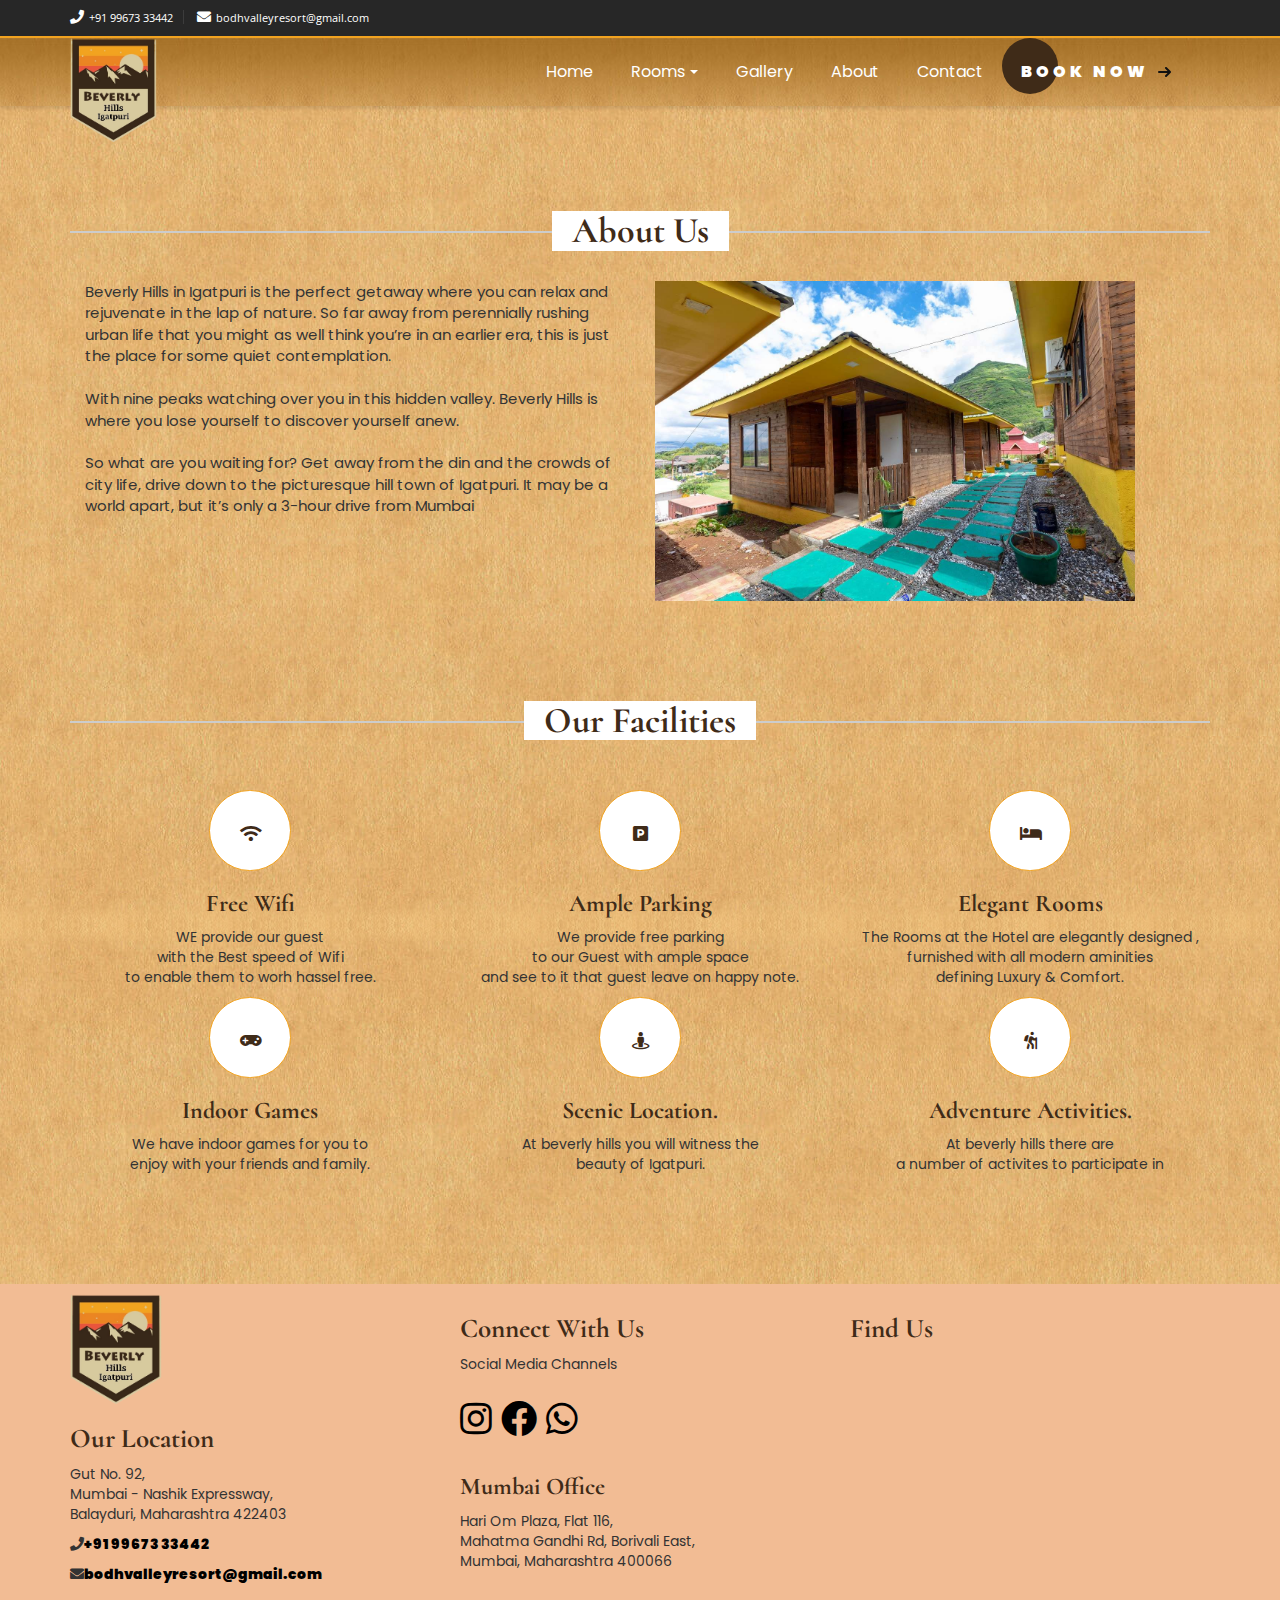
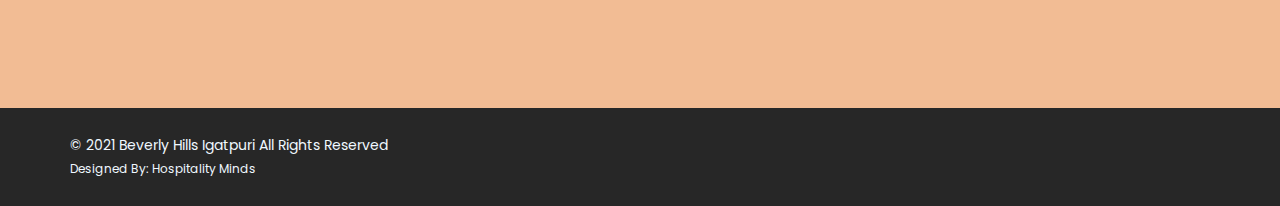
==== commit 3011cce7: "Add files via upload" ====
--- a/about.html
+++ b/about.html
@@ -243,7 +243,7 @@
                         <img src="images/logo.jpeg" style="max-height: 110px;">
                         <h2>Our Location</h2>
                         <p>
-                          Bodh Valley Resort <br>
+                           Gut No. 92, <br>
                           Mumbai - Nashik Expressway,<br>
                           Balayduri, Maharashtra 422403
                         </p>
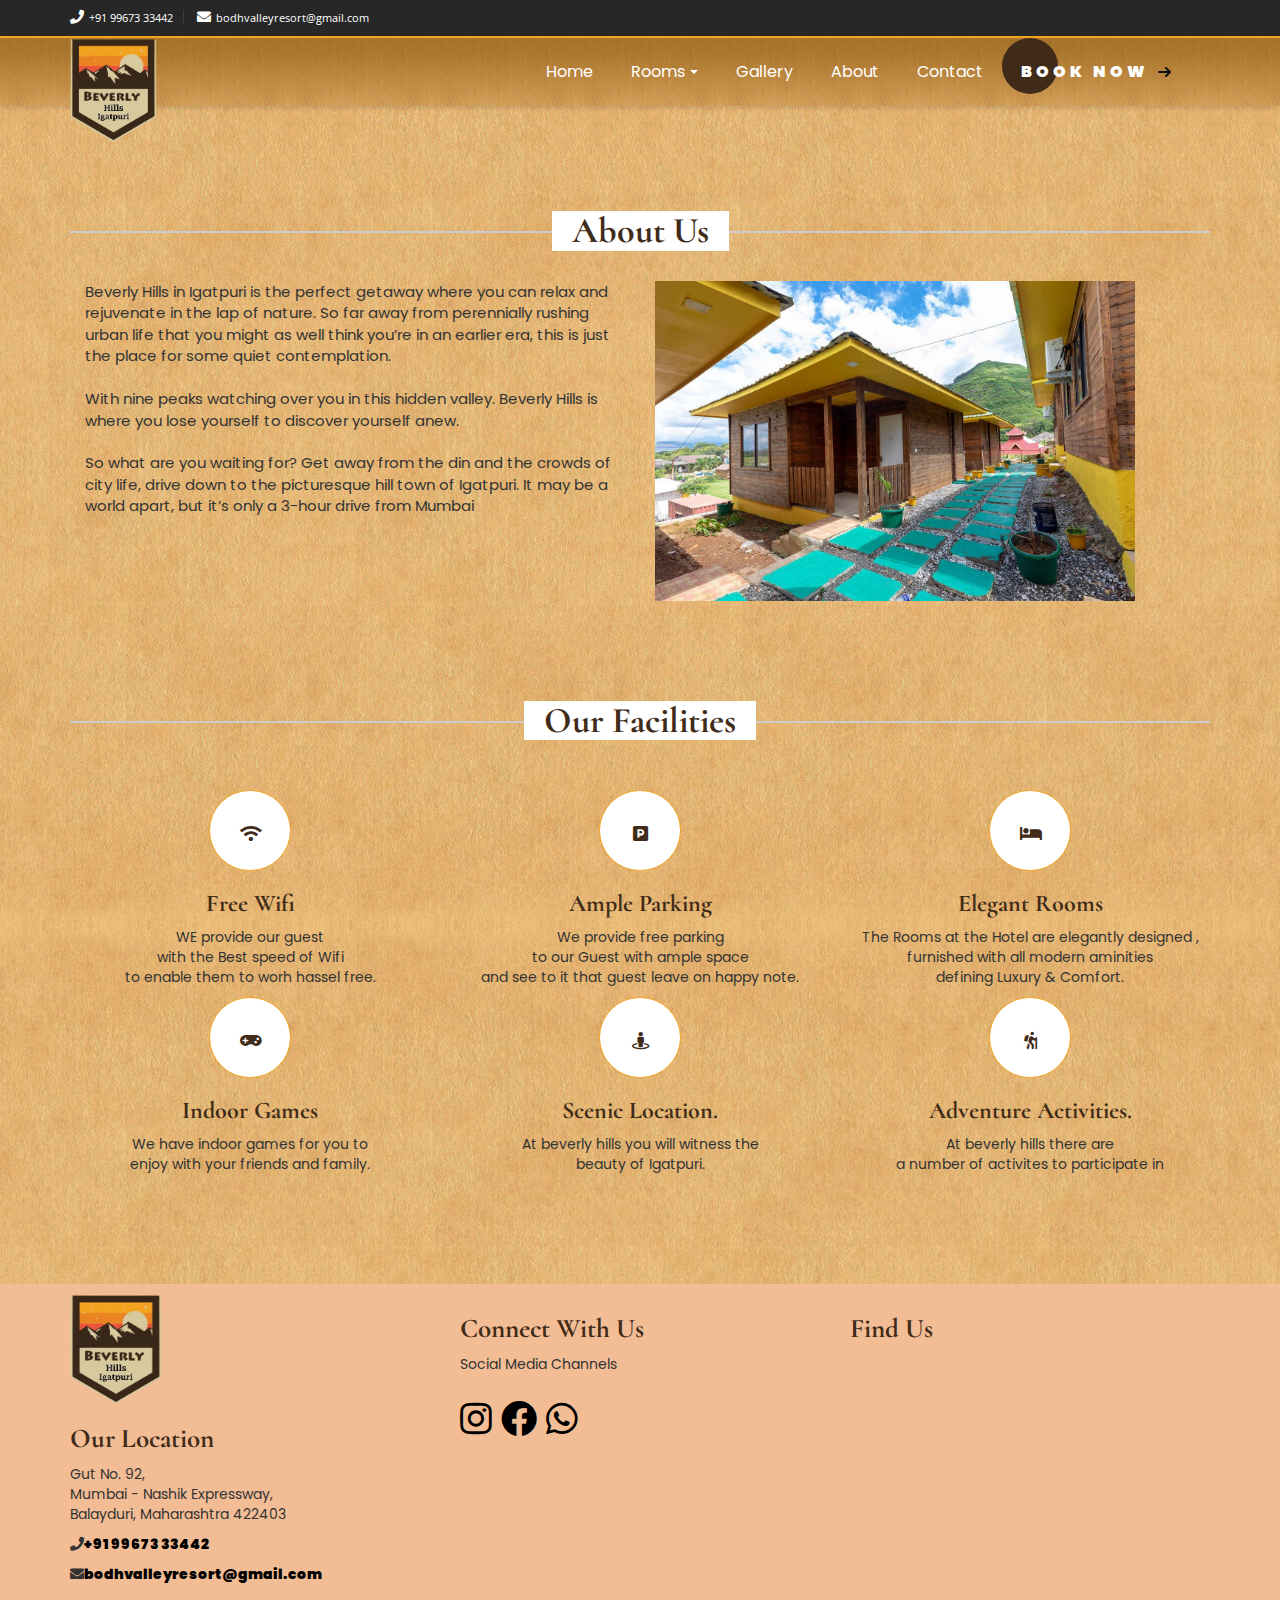
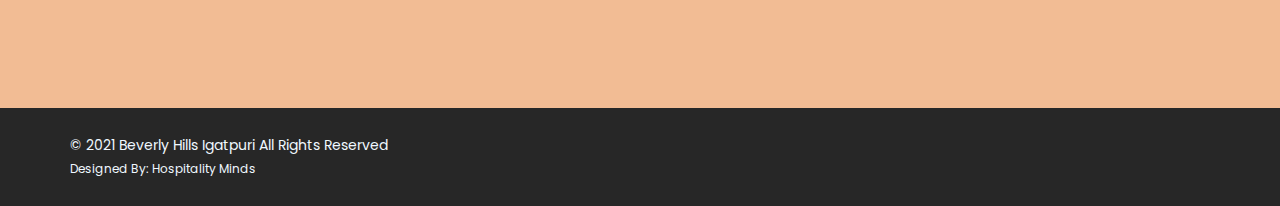
==== commit c1895c3f: "Add files via upload" ====
--- a/about.html
+++ b/about.html
@@ -4,8 +4,8 @@
 <head>
     <title>Beverly Hills</title>
 
-	<meta name="description" content="Finest budget hotel in Mumbai for business travellers and foreign tourists providing great comfort and hospitality at a reasonable price , Finest 3 star hotel near lokmanya tilak terminus Station, Free Wi-fi. Online Booking of Service Apartments, Guest Houses, Homestays in Mumbai."/>
-<meta name="keywords" content="Online hotel booking, Hotel Terminus Square Bandra Kurla in Mumbai , Hotel Terminus Square Bandra Kurla hotels,Terminus Square hotel,terminus square hotel mumbai,budget hotel, business hotel, cheap hotel, budget hotels in Mumbai,budget hotel in kurla mumbai,budget hotels in kurla east, budget hotel in bandra kurla complex,budget hotels in andheri kurla road mumbai,budget hotels in mumbai near bandra kurla complex,hotels in kurla bombay,budget hotels in bandra kurla mumbai,hotels in lokmanya tilak terminus,budget hotels in mumbai near kurla,2 star hotels near bandra kurla complex,budget hotel near lokmanya tilak terminus mumbai,budget hotel in tilak nagar mumbai,hotels in lokmanya tilak terminus area mumbai,2 star hotels near lokmanya tilak terminus"/>
+	<meta name="description" content="Beverly hills  ,in Igatpuri is the perfect getaway where you can relax and rejuvenate in the lap of nature. So far away from perennially rushing urban life that you might as well think you’re in an earlier era, this is just the place for some quiet contemplation. With nine peaks watching over you in this hidden valley, Bodh Valley is where you lose yourself to discover yourself anew."/>
+<meta name="keywords" content="Beverly hills, in Igatpuri is the perfect getaway where you can relax and rejuvenate in the lap of nature. So far away from perennially rushing urban life that you might as well think you’re in an earlier era, this is just the place for some quiet contemplation. With nine peaks watching over you in this hidden valley, Bodh Valley is where you lose yourself to discover yourself anew"/>
 	
     <meta charset="utf-8">
     <meta name="viewport" content="width=device-width, initial-scale=1.0, maximum-scale=1.0, user-scalable=no">
@@ -258,10 +258,7 @@
                         <a href="#"><i class="fab fa-3x fa-facebook"></i></a>&nbsp;&nbsp;
                         <a href="#"><i class="fab fa-3x fa-whatsapp"></i></a>
 <br><br>
-                         <h3>Mumbai Office</h3>    
-                         <p>Hari Om Plaza, Flat 116, <br>
-                          Mahatma Gandhi Rd, Borivali East,<br>
-                          Mumbai, Maharashtra 400066</p>       
+                           
 
 
                      
--- a/css/theme.css
+++ b/css/theme.css
@@ -982,7 +982,7 @@
 	height: 55px;
 }
 .room-thumb .main h5 {
-	font-size: 16px;
+	font-size: 22px;
 	font-weight: bold;
 	position: relative;
 	padding: 10px 0 0 20px;
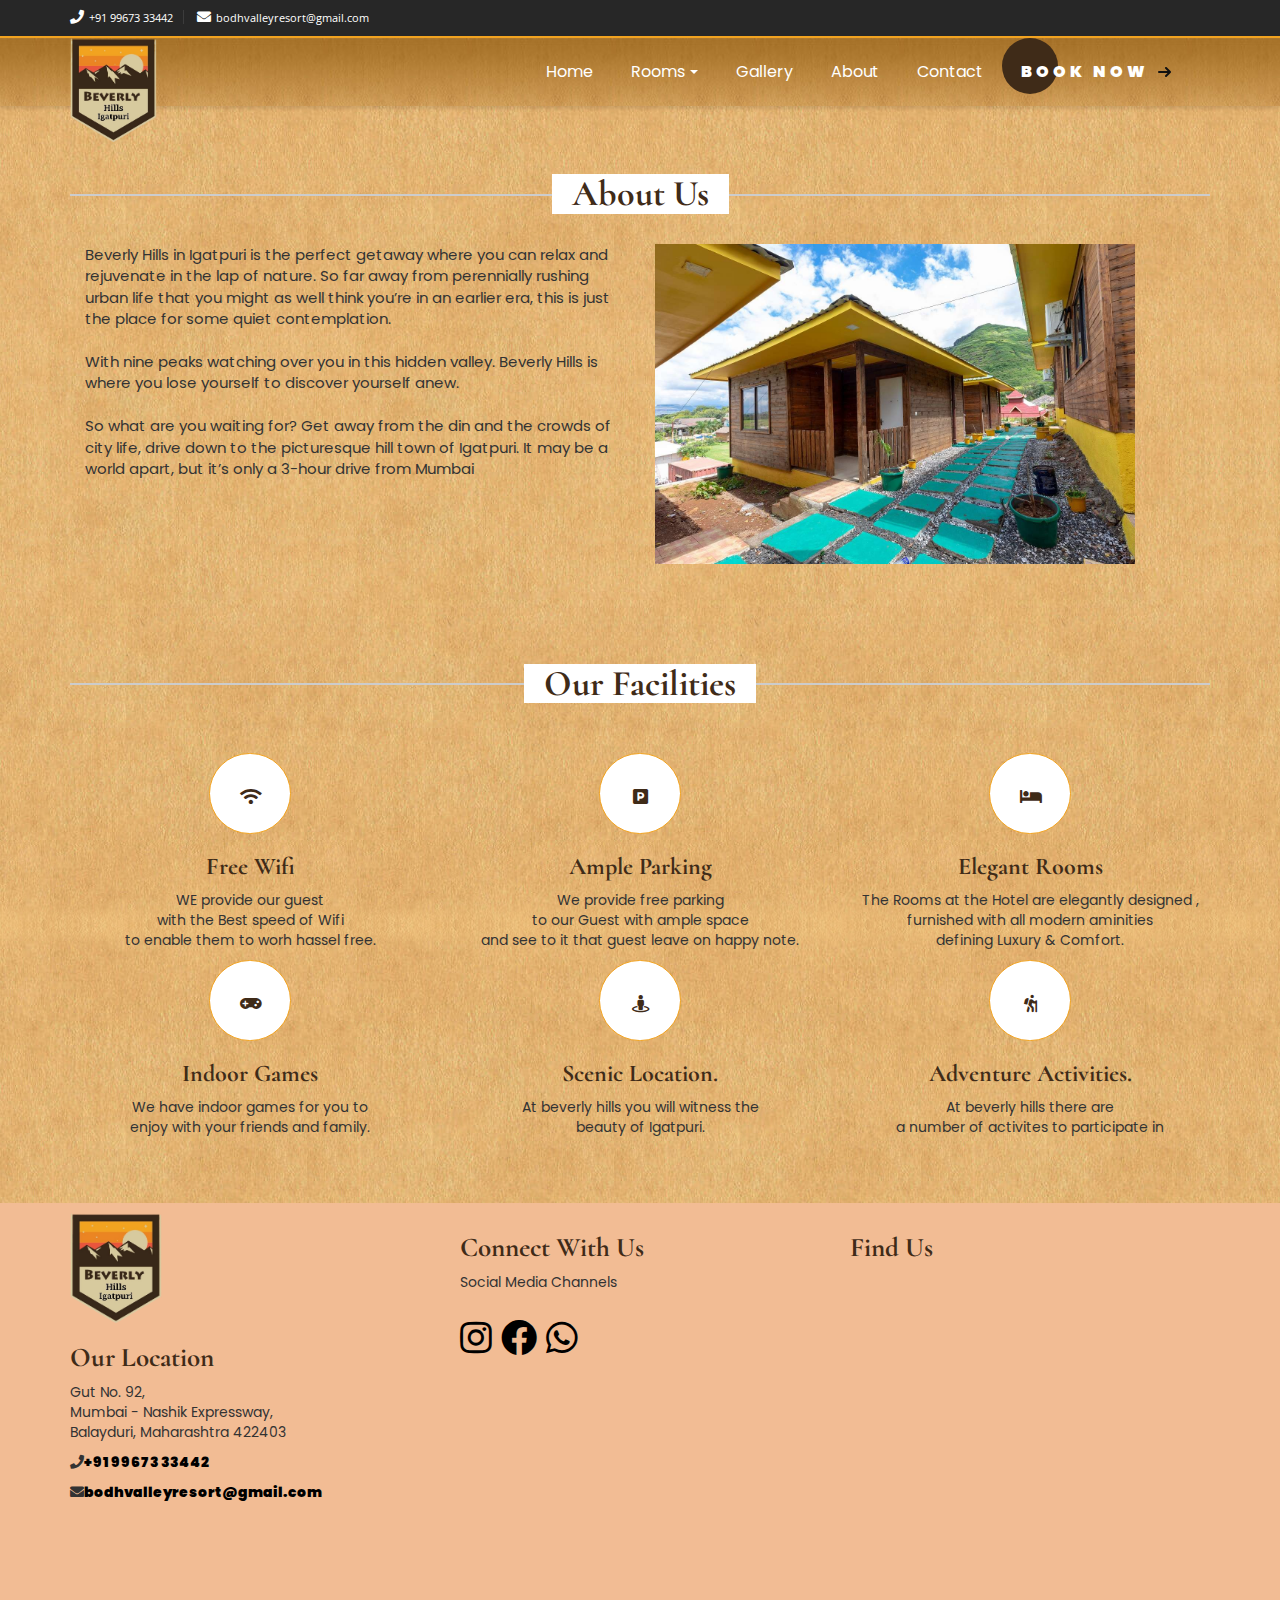
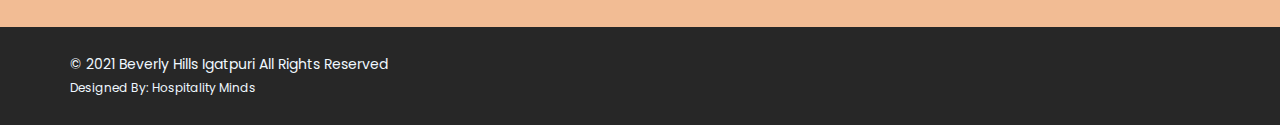
==== commit 104b424c: "Add files via upload" ====
--- a/about.html
+++ b/about.html
@@ -140,7 +140,7 @@
         
     </header>
    
-    <br><br><br><div class="container">
+    <br><div class="container">
         <div class="row">
             <!-- Slider -->
         
@@ -232,7 +232,7 @@
                </div>
                </div>
              </div>
-           </section>
+           </section><br><br><br>
 
 
            <!-- Footer -->
--- a/css/theme.css
+++ b/css/theme.css
@@ -1617,7 +1617,7 @@
 	
 	font-size: 12px;
 	padding: 10px 0 0 0;
-	margin-top: 100px;
+
 }
 footer a {
 	color: #000000;
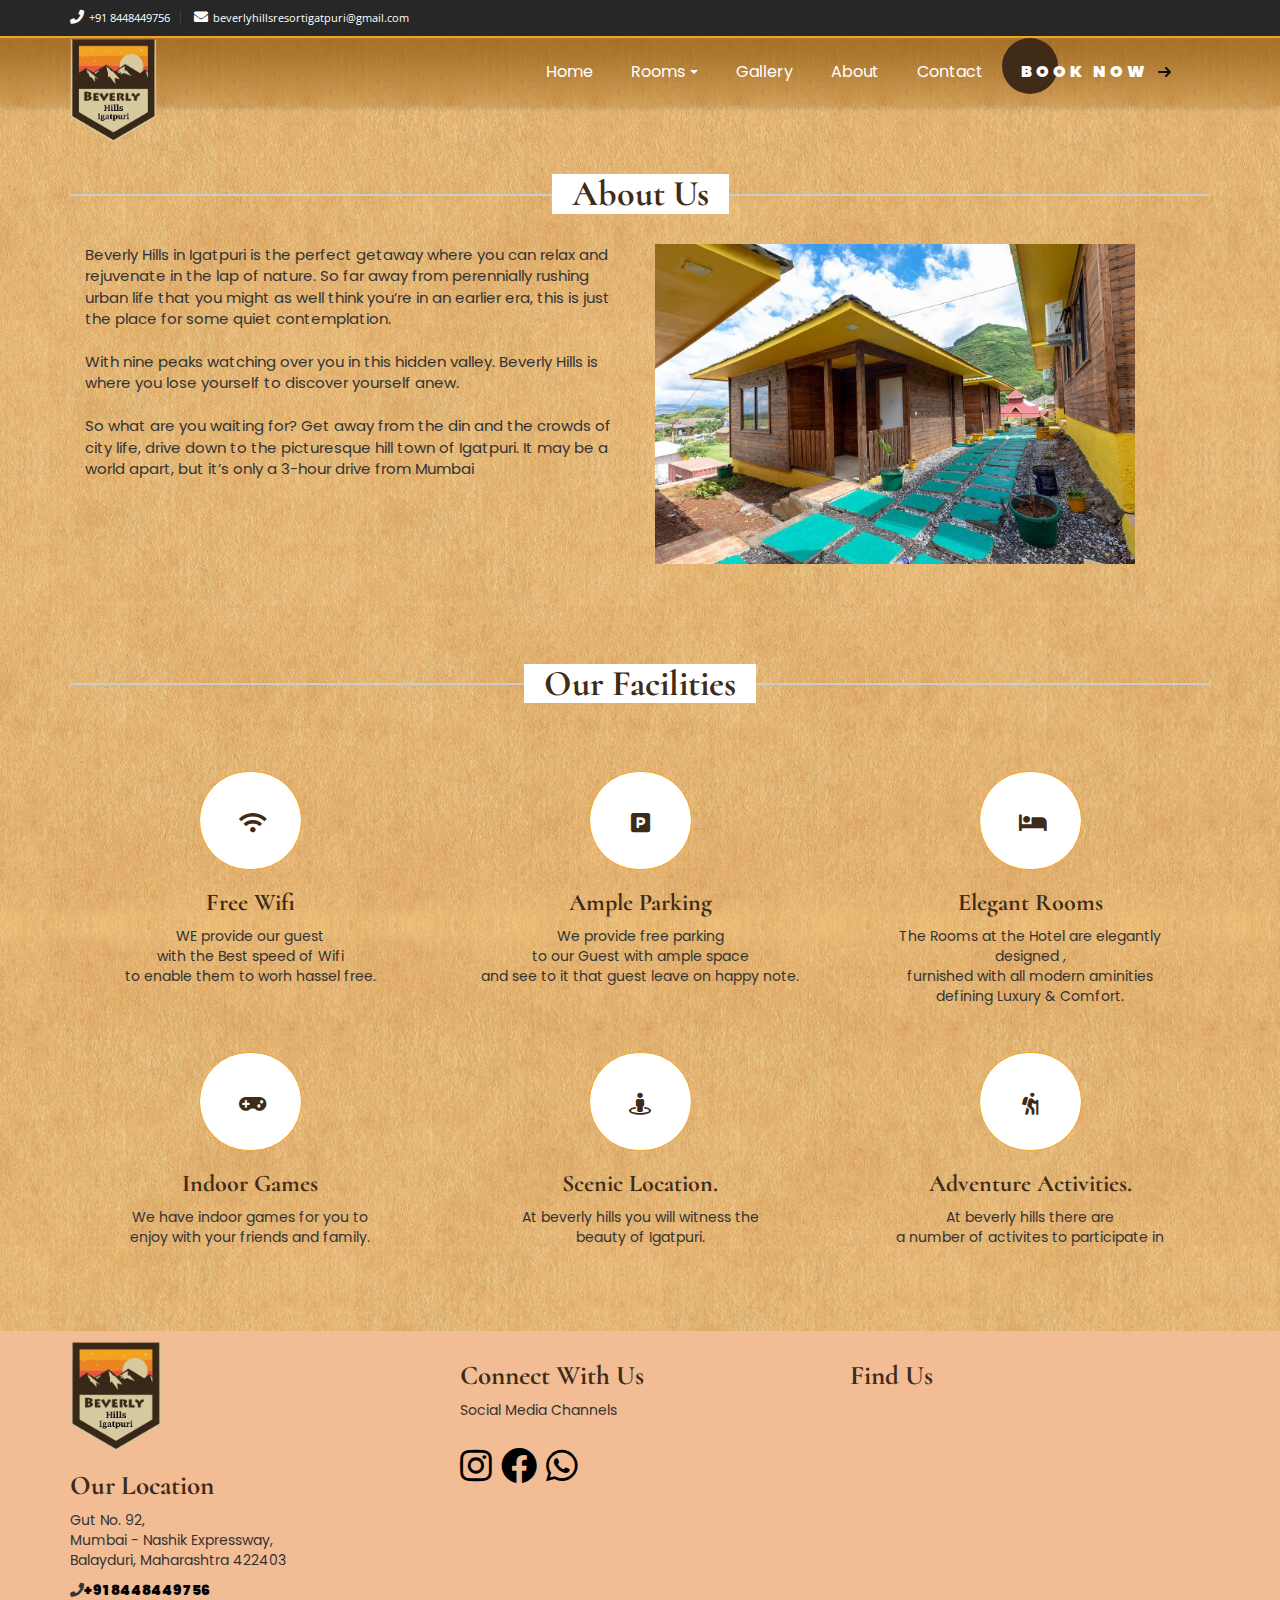
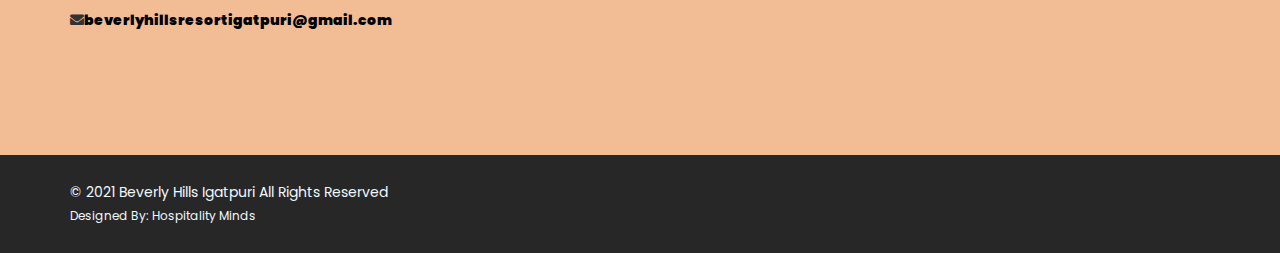
==== commit 89d9099f: "Add files via upload" ====
--- a/about.html
+++ b/about.html
@@ -63,8 +63,8 @@
             <div class="row">
                 <div class="col-xs-6">
                     <div class="th-text pull-left">
-                        <div class="th-item" style="color:white;"><a href="#"><i class="fa fa-phone"></i>+91 99673 33442</a> </div>
-                        <div class="th-item"><a href="mailto:bodhvalleyresort@gmail.com"><i class="fa fa-envelope"></i>bodhvalleyresort@gmail.com</a></div>
+                        <div class="th-item" style="color:white;"><a href="#"><i class="fa fa-phone"></i>+91 8448449756</a> </div>
+                        <div class="th-item"><a href="mailto:beverlyhillsresortigatpuri@gmail.com"><i class="fa fa-envelope"></i>beverlyhillsresortigatpuri@gmail.com</a></div>
                     </div>
                 </div>
                 <div class="col-xs-6">
@@ -247,8 +247,8 @@
                           Mumbai - Nashik Expressway,<br>
                           Balayduri, Maharashtra 422403
                         </p>
-                        <p><i class="fa fs fa-phone"><a href="tel:+91 99673 33442">+91 99673 33442</a></i></p>
-                        <p><i class="fa fs fa-envelope"><a href="mailto:bodhvalleyresort@gmail.com">bodhvalleyresort@gmail.com</a></i></p>
+                        <p><i class="fa fs fa-phone"><a href="tel:+91 8448449756">+91 8448449756</a></i></p>
+                        <p><i class="fa fs fa-envelope"><a href="mailto:beverlyhillsresortigatpuri@gmail.com">beverlyhillsresortigatpuri@gmail.com</a></i></p>
                     </div>
                     <div class="col-md-4 col-sm-4">
                         <h2>Connect With Us</h2>
--- a/css/theme.css
+++ b/css/theme.css
@@ -1075,11 +1075,14 @@
 	text-align: center;
 }
 /* Circle */
+.box-icon{
+	padding: 18px;
+}
 .box-icon .circle {
 	-webkit-border-radius: 60px;
 	-moz-border-radius: 60px;
 	border-radius: 60px;
-	padding: 30px;
+	padding: 39px;
 	display: table;
 	margin: 0 auto;
 	background-color: #fff;
@@ -1090,7 +1093,7 @@
 	transition: all 0.3s ease-in-out;
 	display: inline-block;
 	position: relative;
-	float: left;
+	/* float: left; */
 	border: 1px solid;
 }
 .usp .box-icon .circle {
@@ -1114,10 +1117,10 @@
 }
 /* Icon */
 .box-icon i {
-	width: 20px;
-	height: 10px;
-	text-align: center;
-	vertical-align: middle;
+	width: 23px;
+	height: 13px;
+	text-align: center !important;
+	vertical-align: middle !important;
 	-webkit-transition: all 0.6s ease-in-out;
 	-moz-transition: all 0.6s ease-in-out;
 	-o-transition: all 0.6s ease-in-out;
@@ -2181,4 +2184,7 @@
 	.navbar{
 		background-image: url(../images/cover.jpg);
 	}
+   }
+ .circle  .fa{
+	   font-size: 22px !important;
    }